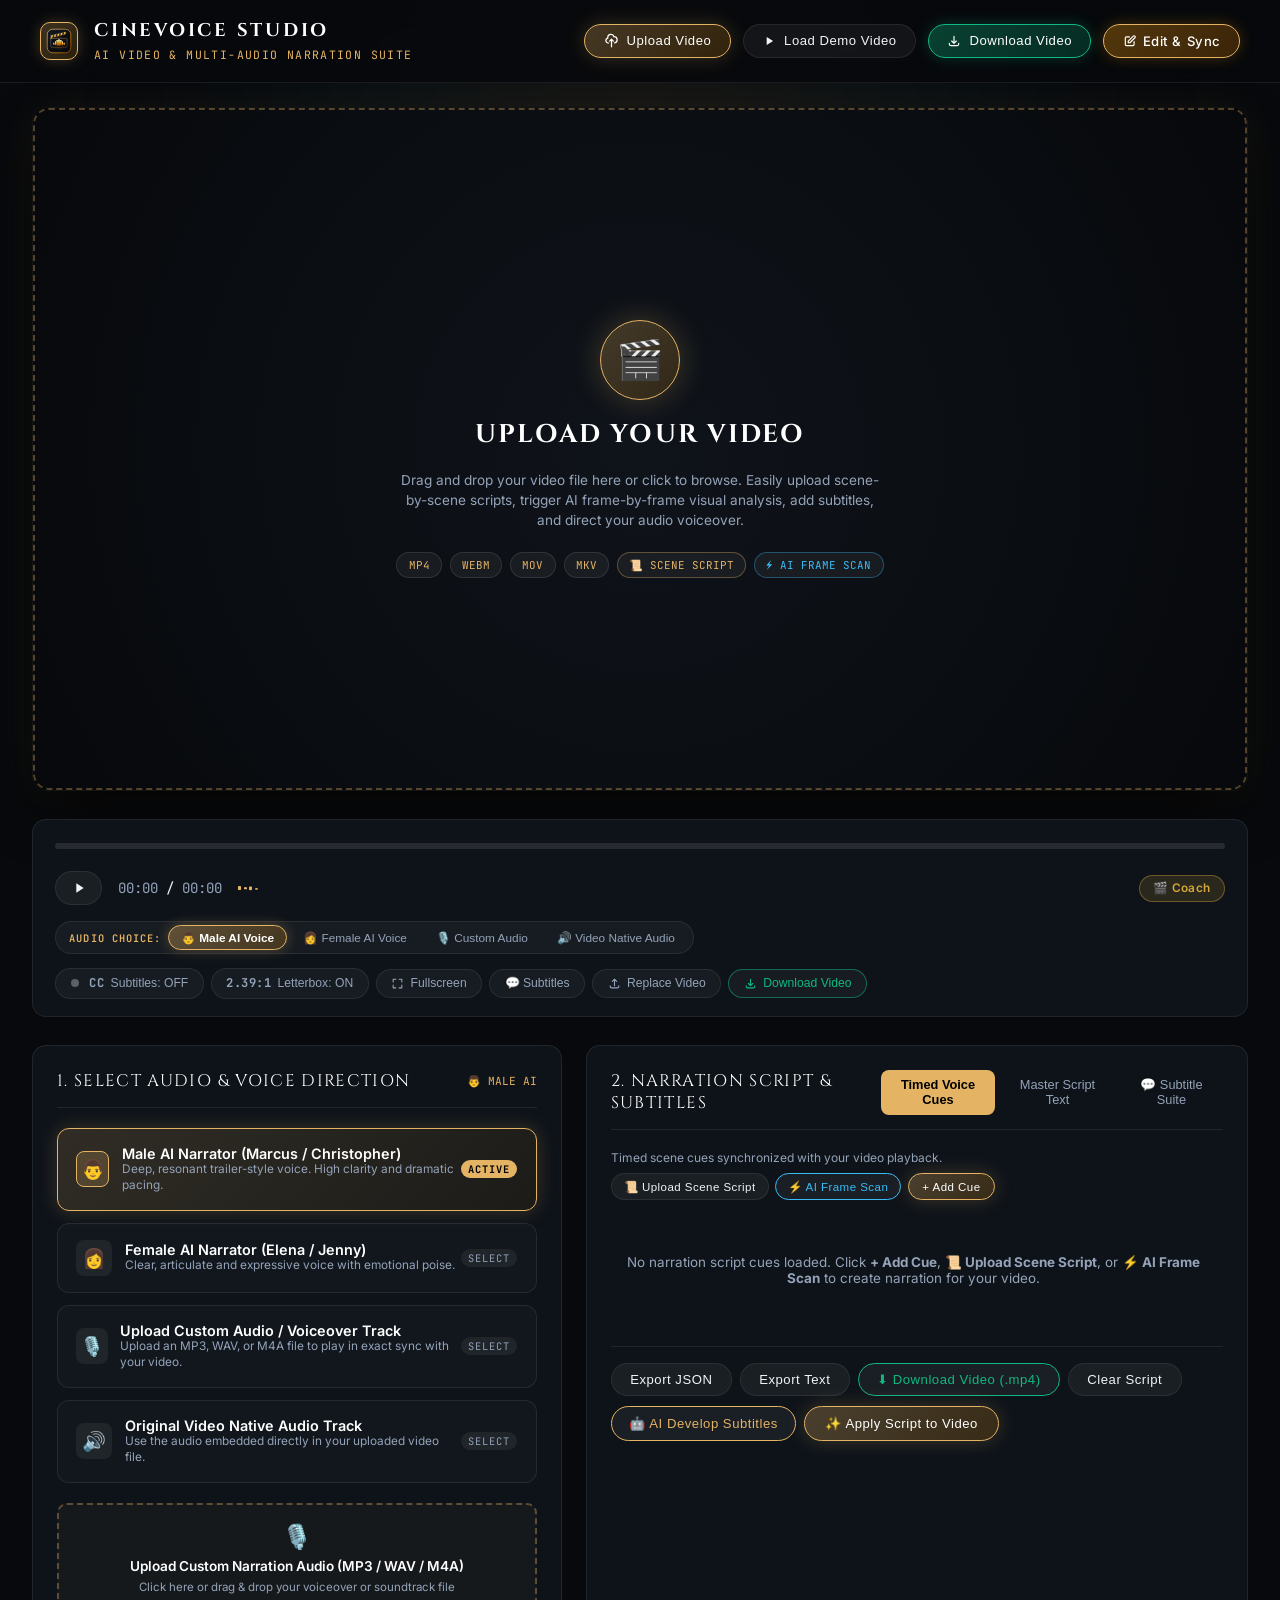
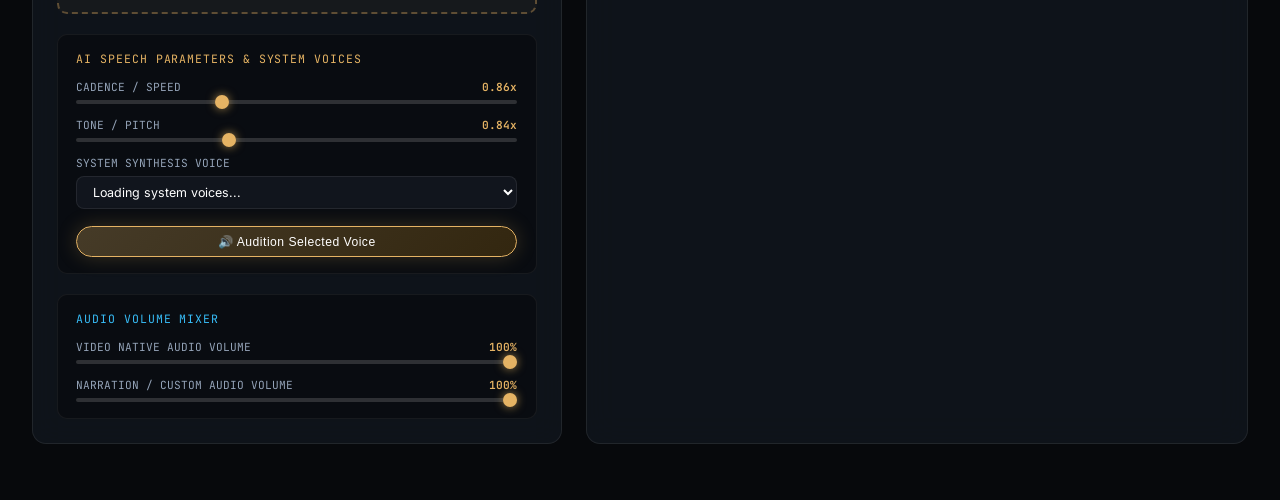
==== index.html @ 0788b9fd "fix: define standard appearance property and add mute toggle to editor" ====
<!DOCTYPE html>
<html lang="en">

<head>
  <meta charset="UTF-8">
  <meta name="viewport" content="width=device-width, initial-scale=1.0">
  <title>CINEVOICE STUDIO — AI Video &amp; Voiceover Studio</title>
  <meta name="description"
    content="CineVoice Studio is a browser-based AI video and voiceover studio: script a film scene by scene, generate timed narration with system neural voices, auto-detect scene cuts from frames, and author, import and export SRT/VTT captions.">
  <link rel="canonical" href="https://cine-voice-puce.vercel.app/">

  <!-- Social / link preview -->
  <meta property="og:type" content="website">
  <meta property="og:site_name" content="CineVoice Studio">
  <meta property="og:title" content="CineVoice Studio — AI Video &amp; Voiceover Studio">
  <meta property="og:description"
    content="Script a film scene by scene, generate timed AI narration, auto-detect scene cuts, and author SRT/VTT captions — all in the browser.">
  <meta property="og:url" content="https://cine-voice-puce.vercel.app/">
  <meta property="og:image" content="https://cine-voice-puce.vercel.app/android-chrome-512x512.png">
  <meta property="og:image:alt" content="CineVoice Studio logo">
  <meta name="twitter:card" content="summary">
  <meta name="twitter:title" content="CineVoice Studio — AI Video &amp; Voiceover Studio">
  <meta name="twitter:description"
    content="Browser-based AI video and voiceover studio with scene scripting, timed narration and SRT/VTT caption tooling.">
  <meta name="twitter:image" content="https://cine-voice-puce.vercel.app/android-chrome-512x512.png">

  <script type="application/ld+json">
  {
    "@context": "https://schema.org",
    "@type": "WebApplication",
    "name": "CineVoice Studio",
    "url": "https://cine-voice-puce.vercel.app/",
    "description": "Browser-based AI video and voiceover studio with scene scripting, timed AI narration, frame-based scene detection and SRT/VTT caption tooling.",
    "applicationCategory": "MultimediaApplication",
    "operatingSystem": "Any",
    "browserRequirements": "Requires JavaScript and a browser with system text-to-speech voices for narration.",
    "offers": { "@type": "Offer", "price": "0", "priceCurrency": "USD" },
    "license": "https://opensource.org/licenses/MIT"
  }
  </script>

  <!-- Favicon & Mobile Web App Icons -->
  <link rel="icon" type="image/svg+xml" href="favicon.svg">
  <link rel="icon" type="image/png" sizes="32x32" href="favicon-32x32.png">
  <link rel="icon" type="image/png" sizes="16x16" href="favicon-16x16.png">
  <link rel="apple-touch-icon" sizes="180x180" href="apple-touch-icon.png">
  <link rel="shortcut icon" href="favicon.ico">
  <link rel="manifest" href="site.webmanifest">
  <meta name="theme-color" content="#07090c">
  <link rel="preconnect" href="https://fonts.googleapis.com">
  <link rel="preconnect" href="https://fonts.gstatic.com" crossorigin>
  <link
    href="https://fonts.googleapis.com/css2?family=Cinzel:wght@400;600;700;900&family=Inter:wght@300;400;500;600;700&family=JetBrains+Mono:wght@400;500&display=swap"
    rel="stylesheet">
  <style>
    :root {
      --bg-color: #07090c;
      --card-bg: rgba(18, 23, 31, 0.75);
      --card-border: rgba(255, 255, 255, 0.08);
      --accent-gold: #e5b364;
      --accent-amber: #f59e0b;
      --accent-cyan: #38bdf8;
      --accent-purple: #a855f7;
      --accent-red: #ef4444;
      --accent-emerald: #10b981;
      --text-main: #f1f5f9;
      --text-muted: #94a3b8;
      --font-serif: 'Cinzel', serif;
      --font-sans: 'Inter', sans-serif;
      --font-mono: 'JetBrains Mono', monospace;
    }

    * {
      box-sizing: border-box;
      margin: 0;
      padding: 0;
    }

    body {
      background-color: var(--bg-color);
      color: var(--text-main);
      font-family: var(--font-sans);
      overflow-x: hidden;
      min-height: 100vh;
      display: flex;
      flex-direction: column;
    }

    /* Text the user may reasonably want to copy (errors, tips, values, script). */
    .selectable,
    textarea,
    input[type="text"],
    .toast-message,
    .modal-tips,
    .cue-time-input,
    .sub-time-input,
    .cue-subtitle-input {
      user-select: text;
      -webkit-user-select: text;
    }

    /* Ambient glow background */
    .ambient-glow {
      position: fixed;
      top: -20vh;
      left: 50%;
      transform: translateX(-50%);
      width: 80vw;
      height: 60vh;
      background: radial-gradient(ellipse at center, rgba(229, 179, 100, 0.09) 0%, rgba(56, 189, 248, 0.04) 45%, transparent 70%);
      pointer-events: none;
      z-index: 0;
      filter: blur(80px);
    }

    header {
      position: relative;
      z-index: 10;
      display: flex;
      justify-content: space-between;
      align-items: center;
      padding: 1.15rem 2.5rem;
      border-bottom: 1px solid var(--card-border);
      backdrop-filter: blur(16px);
      background: rgba(7, 9, 12, 0.88);
    }

    .brand {
      display: flex;
      align-items: center;
      gap: 1rem;
    }

    .brand-icon {
      width: 38px;
      height: 38px;
      border-radius: 10px;
      background: linear-gradient(135deg, rgba(229, 179, 100, 0.25), rgba(245, 158, 11, 0.15));
      border: 1px solid var(--accent-gold);
      display: flex;
      align-items: center;
      justify-content: center;
      color: var(--accent-gold);
      font-size: 1.25rem;
      box-shadow: 0 0 15px rgba(229, 179, 100, 0.25);
    }

    .title-group h1 {
      font-family: var(--font-serif);
      font-size: 1.15rem;
      font-weight: 700;
      letter-spacing: 0.15em;
      color: #fff;
    }

    .title-group span {
      font-size: 0.72rem;
      letter-spacing: 0.12em;
      color: var(--accent-gold);
      text-transform: uppercase;
      font-family: var(--font-mono);
    }

    .header-actions {
      display: flex;
      gap: 0.75rem;
      align-items: center;
    }

    .btn {
      background: rgba(255, 255, 255, 0.05);
      border: 1px solid var(--card-border);
      color: var(--text-main);
      padding: 0.52rem 1.15rem;
      border-radius: 9999px;
      font-size: 0.82rem;
      font-weight: 500;
      letter-spacing: 0.04em;
      cursor: pointer;
      display: inline-flex;
      align-items: center;
      gap: 0.5rem;
      transition: all 0.25s cubic-bezier(0.16, 1, 0.3, 1);
    }

    .btn:hover {
      background: rgba(255, 255, 255, 0.12);
      border-color: rgba(255, 255, 255, 0.25);
      transform: translateY(-1px);
    }

    .btn-gold {
      background: linear-gradient(135deg, rgba(229, 179, 100, 0.28), rgba(245, 158, 11, 0.18));
      border: 1px solid var(--accent-gold);
      color: #fff;
      box-shadow: 0 0 20px rgba(229, 179, 100, 0.22);
    }

    .btn-gold:hover {
      background: linear-gradient(135deg, rgba(229, 179, 100, 0.45), rgba(245, 158, 11, 0.35));
      box-shadow: 0 0 30px rgba(229, 179, 100, 0.4);
    }

    /* Main Container */
    main {
      position: relative;
      z-index: 1;
      max-width: 1400px;
      margin: 0 auto;
      padding: 1.5rem 2rem 3.5rem;
      width: 100%;
      display: flex;
      flex-direction: column;
      gap: 1.75rem;
    }

    /* Cinema Viewport */
    .cinema-wrapper {
      position: relative;
      width: 100%;
      aspect-ratio: 16 / 9;
      background: #000;
      border-radius: 16px;
      overflow: hidden;
      box-shadow: 0 25px 60px -15px rgba(0, 0, 0, 0.95), 0 0 45px rgba(229, 179, 100, 0.08);
      border: 1px solid var(--card-border);
      display: flex;
      align-items: center;
      justify-content: center;
    }

    /* Letterbox Bars */
    .letterbox-top,
    .letterbox-bottom {
      position: absolute;
      left: 0;
      right: 0;
      height: 7%;
      background: #000;
      z-index: 8;
      pointer-events: none;
      transition: height 0.3s ease;
    }

    .letterbox-top {
      top: 0;
    }

    .letterbox-bottom {
      bottom: 0;
    }

    .letterbox-top.hidden,
    .letterbox-bottom.hidden {
      height: 0;
    }

    /* HTML5 Video Element */
    #mainVideoPlayer {
      width: 100%;
      height: 100%;
      object-fit: contain;
      background: #000;
      display: none;
    }

    #mainVideoPlayer.active {
      display: block;
    }

    /* Video Upload Dropzone (When no video is uploaded) */
    .video-dropzone {
      position: absolute;
      inset: 0;
      display: flex;
      flex-direction: column;
      align-items: center;
      justify-content: center;
      gap: 1.1rem;
      background: radial-gradient(circle at center, rgba(18, 23, 31, 0.85) 0%, rgba(7, 9, 12, 0.95) 100%);
      padding: 2.5rem;
      text-align: center;
      cursor: pointer;
      z-index: 9;
      transition: all 0.3s ease;
      border: 2px dashed rgba(229, 179, 100, 0.35);
      border-radius: 16px;
    }

    .video-dropzone:hover,
    .video-dropzone.dragover {
      border-color: var(--accent-gold);
      background: radial-gradient(circle at center, rgba(229, 179, 100, 0.08) 0%, rgba(7, 9, 12, 0.98) 100%);
      transform: scale(0.997);
    }

    .dropzone-pulse {
      width: 80px;
      height: 80px;
      border-radius: 50%;
      background: linear-gradient(135deg, rgba(229, 179, 100, 0.25), rgba(245, 158, 11, 0.15));
      border: 1px solid var(--accent-gold);
      display: flex;
      align-items: center;
      justify-content: center;
      font-size: 2.4rem;
      color: var(--accent-gold);
      box-shadow: 0 0 30px rgba(229, 179, 100, 0.25);
      transition: transform 0.3s ease;
    }

    .video-dropzone:hover .dropzone-pulse {
      transform: scale(1.1);
    }

    .dropzone-title {
      font-family: var(--font-serif);
      font-size: 1.6rem;
      font-weight: 700;
      letter-spacing: 0.08em;
      color: #fff;
    }

    .dropzone-sub {
      font-size: 0.85rem;
      color: var(--text-muted);
      max-width: 480px;
      line-height: 1.5;
    }

    .dropzone-tags {
      display: flex;
      gap: 0.5rem;
      margin-top: 0.25rem;
    }

    .dropzone-tag {
      font-family: var(--font-mono);
      font-size: 0.68rem;
      background: rgba(255, 255, 255, 0.05);
      border: 1px solid rgba(255, 255, 255, 0.1);
      padding: 0.3rem 0.7rem;
      border-radius: 9999px;
      color: var(--accent-gold);
    }

    /* Subtitles on Video */
    /* Sits above the paused centre scrim (z-index 11) on purpose: that scrim
       covers the whole player with a 30% black wash and a 4px backdrop blur,
       which made captions unreadable in the default paused state. This layer is
       pointer-events: none, so the play button underneath still receives clicks. */
    .video-subtitles-overlay {
      position: absolute;
      bottom: 9%;
      left: 5%;
      right: 5%;
      text-align: center;
      z-index: 12;
      pointer-events: none;
      transition: all 0.25s ease;
    }

    .video-subtitles-overlay.pos-bottom {
      bottom: 8%;
      top: auto;
    }

    .video-subtitles-overlay.pos-lower {
      bottom: 16%;
      top: auto;
    }

    .video-subtitles-overlay.pos-top {
      top: 12%;
      bottom: auto;
    }

    .video-subtitles-text {
      font-family: var(--font-serif);
      font-size: 1.65rem;
      font-weight: 600;
      letter-spacing: 0.05em;
      line-height: 1.4;
      color: #ffffff;
      text-shadow: 0 2px 14px rgba(0, 0, 0, 0.95), 0 0 30px rgba(0, 0, 0, 0.85);
      transition: opacity 0.2s ease, transform 0.2s ease;
      display: inline-block;
      max-width: 90%;
      word-wrap: break-word;
    }

    /* Subtitle Styling Variants */
    .video-subtitles-text.size-sm {
      font-size: 1.15rem;
    }

    .video-subtitles-text.size-md {
      font-size: 1.65rem;
    }

    .video-subtitles-text.size-lg {
      font-size: 2.15rem;
    }

    .video-subtitles-text.size-xl {
      font-size: 2.75rem;
    }

    .video-subtitles-text.color-white {
      color: #ffffff;
    }

    .video-subtitles-text.color-gold {
      color: #f5c067;
      text-shadow: 0 0 20px rgba(229, 179, 100, 0.65), 0 2px 14px rgba(0, 0, 0, 0.95);
    }

    .video-subtitles-text.color-yellow {
      color: #fde047;
      text-shadow: 0 0 20px rgba(253, 224, 71, 0.65), 0 2px 14px rgba(0, 0, 0, 0.95);
    }

    .video-subtitles-text.color-cyan {
      color: #38bdf8;
      text-shadow: 0 0 20px rgba(56, 189, 248, 0.65), 0 2px 14px rgba(0, 0, 0, 0.95);
    }

    .video-subtitles-text.style-none {
      background: transparent;
      padding: 0.2rem 0.6rem;
    }

    .video-subtitles-text.style-box {
      background: rgba(0, 0, 0, 0.82);
      border: 1px solid rgba(255, 255, 255, 0.12);
      padding: 0.4rem 1.15rem;
      border-radius: 8px;
      box-shadow: 0 6px 24px rgba(0, 0, 0, 0.75);
    }

    .video-subtitles-text.style-blur {
      background: rgba(15, 17, 26, 0.7);
      backdrop-filter: blur(12px);
      border: 1px solid rgba(229, 179, 100, 0.35);
      padding: 0.45rem 1.35rem;
      border-radius: 10px;
      box-shadow: 0 6px 28px rgba(0, 0, 0, 0.85);
    }

    /* Subtitles Prompt Banner on Video Upload */
    .video-sub-banner {
      position: absolute;
      bottom: 12%;
      left: 50%;
      transform: translateX(-50%);
      z-index: 25;
      background: linear-gradient(135deg, rgba(16, 20, 29, 0.96), rgba(24, 29, 43, 0.96));
      border: 1px solid rgba(229, 179, 100, 0.5);
      border-radius: 14px;
      padding: 1.1rem 1.5rem;
      box-shadow: 0 12px 45px rgba(0, 0, 0, 0.85), 0 0 35px rgba(229, 179, 100, 0.25);
      backdrop-filter: blur(20px);
      width: 92%;
      max-width: 720px;
      display: flex;
      flex-direction: column;
      gap: 0.8rem;
      animation: bannerSlideUp 0.35s cubic-bezier(0.16, 1, 0.3, 1) forwards;
    }

    @keyframes bannerSlideUp {
      from {
        opacity: 0;
        transform: translate(-50%, 20px) scale(0.97);
      }

      to {
        opacity: 1;
        transform: translate(-50%, 0) scale(1);
      }
    }

    .sub-banner-header {
      display: flex;
      justify-content: space-between;
      align-items: center;
      gap: 0.75rem;
    }

    .sub-banner-badge {
      font-family: var(--font-mono);
      font-size: 0.7rem;
      letter-spacing: 0.12em;
      color: var(--accent-gold);
      background: rgba(229, 179, 100, 0.16);
      border: 1px solid rgba(229, 179, 100, 0.35);
      padding: 0.25rem 0.7rem;
      border-radius: 9999px;
      display: inline-flex;
      align-items: center;
      gap: 0.4rem;
      font-weight: 600;
    }

    .sub-banner-close {
      background: rgba(255, 255, 255, 0.05);
      border: 1px solid rgba(255, 255, 255, 0.1);
      color: var(--text-muted);
      cursor: pointer;
      font-size: 1rem;
      line-height: 1;
      width: 26px;
      height: 26px;
      border-radius: 50%;
      display: flex;
      align-items: center;
      justify-content: center;
      transition: all 0.2s;
    }

    .sub-banner-close:hover {
      background: rgba(255, 255, 255, 0.15);
      color: #fff;
    }

    .sub-banner-body {
      display: flex;
      flex-direction: column;
      gap: 0.3rem;
    }

    .sub-banner-title {
      font-family: var(--font-serif);
      font-size: 1.1rem;
      color: #ffffff;
      letter-spacing: 0.03em;
    }

    .sub-banner-desc {
      font-size: 0.8rem;
      color: var(--text-muted);
      line-height: 1.45;
    }

    .sub-banner-actions {
      display: flex;
      flex-wrap: wrap;
      gap: 0.6rem;
      margin-top: 0.25rem;
    }

    .sub-action-btn {
      padding: 0.5rem 1rem;
      font-size: 0.78rem;
      display: inline-flex;
      align-items: center;
      gap: 0.45rem;
    }

    /* HUD Top Info Bar */
    .video-hud-top {
      position: absolute;
      top: 9%;
      left: 4%;
      right: 4%;
      z-index: 10;
      display: flex;
      justify-content: space-between;
      align-items: center;
      pointer-events: none;
    }

    .video-badge {
      font-family: var(--font-mono);
      font-size: 0.72rem;
      letter-spacing: 0.14em;
      background: rgba(0, 0, 0, 0.65);
      padding: 0.4rem 0.9rem;
      border-radius: 9999px;
      border: 1px solid rgba(255, 255, 255, 0.15);
      backdrop-filter: blur(10px);
      color: var(--text-muted);
      display: flex;
      align-items: center;
      gap: 0.5rem;
    }

    .video-badge span {
      color: var(--accent-gold);
      font-weight: 600;
    }

    .audio-mode-badge {
      font-family: var(--font-mono);
      font-size: 0.72rem;
      letter-spacing: 0.1em;
      background: rgba(0, 0, 0, 0.65);
      padding: 0.4rem 0.9rem;
      border-radius: 9999px;
      border: 1px solid rgba(229, 179, 100, 0.3);
      backdrop-filter: blur(10px);
      color: var(--accent-gold);
      font-weight: 600;
    }

    /* Big Center Play Button Overlay
       The full-bleed overlay sits above the HUD, so it must stay click-through:
       only the round button itself handles clicks, otherwise the HUD download /
       CC badges are unreachable while the video is paused. */
    .video-center-trigger {
      position: absolute;
      inset: 0;
      z-index: 11;
      background: rgba(0, 0, 0, 0.3);
      backdrop-filter: blur(4px);
      display: flex;
      align-items: center;
      justify-content: center;
      cursor: default;
      pointer-events: none;
      transition: opacity 0.3s ease;
    }

    .video-center-trigger .video-pulse-btn {
      pointer-events: auto;
      cursor: pointer;
    }

    .video-center-trigger.hidden {
      opacity: 0;
      pointer-events: none;
    }

    .video-pulse-btn {
      width: 84px;
      height: 84px;
      border-radius: 50%;
      border: none;
      background: linear-gradient(135deg, rgba(229, 179, 100, 0.92), rgba(245, 158, 11, 0.92));
      display: flex;
      align-items: center;
      justify-content: center;
      color: #000;
      box-shadow: 0 0 45px rgba(229, 179, 100, 0.6);
      transition: transform 0.3s cubic-bezier(0.175, 0.885, 0.32, 1.275);
      padding: 0;
    }

    .video-center-trigger:hover .video-pulse-btn {
      transform: scale(1.12);
    }

    .video-center-trigger .video-pulse-btn:focus-visible {
      outline: 2px solid #fff;
      outline-offset: 4px;
    }

    /* Player Controls Bar */
    .player-controls {
      background: var(--card-bg);
      border: 1px solid var(--card-border);
      border-radius: 14px;
      padding: 1.1rem 1.4rem;
      display: flex;
      flex-direction: column;
      gap: 1rem;
      backdrop-filter: blur(16px);
    }

    .timeline-container {
      position: relative;
      width: 100%;
      padding: 6px 0;
      cursor: pointer;
    }

    .timeline-bar-wrapper {
      width: 100%;
      height: 6px;
      background: rgba(255, 255, 255, 0.1);
      border-radius: 3px;
      overflow: hidden;
      position: relative;
      transition: height 0.15s ease;
    }

    .timeline-container:hover .timeline-bar-wrapper {
      height: 8px;
    }

    .timeline-progress {
      position: absolute;
      top: 0;
      left: 0;
      height: 100%;
      width: 0%;
      background: linear-gradient(90deg, var(--accent-gold), var(--accent-amber));
      box-shadow: 0 0 10px rgba(229, 179, 100, 0.7);
      transition: width 0.1s linear;
    }

    .control-row {
      display: flex;
      justify-content: space-between;
      align-items: center;
      flex-wrap: wrap;
      gap: 1rem;
    }

    .playback-tools {
      display: flex;
      align-items: center;
      gap: 1rem;
    }

    .time-readout {
      font-family: var(--font-mono);
      font-size: 0.88rem;
      color: var(--text-main);
    }

    .time-readout span {
      color: var(--text-muted);
    }

    /* Audio Select Toolbar */
    .audio-choice-toolbar {
      display: flex;
      align-items: center;
      gap: 0.85rem;
      flex-wrap: wrap;
    }

    .choice-group {
      display: inline-flex;
      align-items: center;
      background: rgba(255, 255, 255, 0.04);
      border: 1px solid var(--card-border);
      border-radius: 9999px;
      padding: 3px 5px;
      gap: 3px;
    }

    .choice-label {
      font-family: var(--font-mono);
      font-size: 0.65rem;
      letter-spacing: 0.1em;
      color: var(--accent-gold);
      padding: 0 4px 0 8px;
      font-weight: 600;
    }

    .choice-btn {
      background: transparent;
      border: 1px solid transparent;
      color: var(--text-muted);
      font-size: 0.74rem;
      font-weight: 500;
      padding: 0.28rem 0.75rem;
      border-radius: 9999px;
      cursor: pointer;
      transition: all 0.2s ease;
      display: inline-flex;
      align-items: center;
      gap: 4px;
    }

    .choice-btn:hover {
      color: #fff;
      background: rgba(255, 255, 255, 0.08);
    }

    .choice-btn.active {
      background: linear-gradient(135deg, rgba(229, 179, 100, 0.35), rgba(245, 158, 11, 0.2));
      border-color: var(--accent-gold);
      color: #fff;
      font-weight: 600;
      box-shadow: 0 0 14px rgba(229, 179, 100, 0.3);
    }

    .pill-btn {
      background: rgba(255, 255, 255, 0.04);
      border: 1px solid var(--card-border);
      border-radius: 9999px;
      padding: 0.4rem 0.9rem;
      font-size: 0.76rem;
      color: var(--text-muted);
      cursor: pointer;
      display: flex;
      align-items: center;
      gap: 0.4rem;
      transition: all 0.2s;
    }

    .pill-btn:hover {
      background: rgba(255, 255, 255, 0.09);
      color: #fff;
    }

    .pill-btn.active {
      background: rgba(229, 179, 100, 0.15);
      border-color: var(--accent-gold);
      color: #fff;
    }

    /* Sound Pulse Indicator */
    .sound-pulse {
      display: inline-flex;
      align-items: center;
      gap: 3px;
      height: 14px;
    }

    .sound-bar {
      width: 2.5px;
      height: 100%;
      background: var(--accent-gold);
      border-radius: 2px;
      animation: sound-bounce 0.8s ease-in-out infinite alternate;
    }

    .sound-bar:nth-child(2) {
      animation-delay: 0.2s;
      height: 60%;
    }

    .sound-bar:nth-child(3) {
      animation-delay: 0.4s;
      height: 90%;
    }

    .sound-bar:nth-child(4) {
      animation-delay: 0.1s;
      height: 40%;
    }

    @keyframes sound-bounce {
      0% {
        transform: scaleY(0.25);
      }

      100% {
        transform: scaleY(1);
      }
    }

    .paused .sound-bar {
      animation-play-state: paused;
      transform: scaleY(0.3);
    }

    /* Studio Deck Layout */
    .studio-deck {
      display: grid;
      grid-template-columns: 1fr 1.25fr;
      gap: 1.5rem;
    }

    @media (max-width: 1050px) {
      .studio-deck {
        grid-template-columns: 1fr;
      }
    }

    .deck-panel {
      background: var(--card-bg);
      border: 1px solid var(--card-border);
      border-radius: 14px;
      padding: 1.5rem;
      display: flex;
      flex-direction: column;
      gap: 1.25rem;
      backdrop-filter: blur(16px);
    }

    .panel-header {
      display: flex;
      justify-content: space-between;
      align-items: center;
      border-bottom: 1px solid var(--card-border);
      padding-bottom: 0.9rem;
    }

    .panel-title {
      font-family: var(--font-serif);
      font-size: 1.05rem;
      letter-spacing: 0.08em;
      color: #fff;
      display: flex;
      align-items: center;
      gap: 0.5rem;
    }

    /* Audio Cards List */
    .audio-cards-grid {
      display: flex;
      flex-direction: column;
      gap: 0.75rem;
    }

    .audio-card {
      background: rgba(255, 255, 255, 0.02);
      border: 1px solid rgba(255, 255, 255, 0.08);
      border-radius: 12px;
      padding: 1rem 1.15rem;
      cursor: pointer;
      transition: all 0.25s cubic-bezier(0.16, 1, 0.3, 1);
      display: flex;
      flex-direction: column;
      gap: 0.5rem;
    }

    .audio-card:hover {
      border-color: rgba(229, 179, 100, 0.45);
      background: rgba(255, 255, 255, 0.05);
      transform: translateY(-2px);
    }

    .audio-card.active {
      border-color: var(--accent-gold);
      background: linear-gradient(135deg, rgba(229, 179, 100, 0.16), rgba(245, 158, 11, 0.06));
      box-shadow: 0 0 20px rgba(229, 179, 100, 0.22);
    }

    .audio-card-head {
      display: flex;
      align-items: center;
      justify-content: space-between;
    }

    .audio-card-info {
      display: flex;
      align-items: center;
      gap: 0.8rem;
    }

    .audio-card-icon {
      width: 36px;
      height: 36px;
      border-radius: 8px;
      background: rgba(255, 255, 255, 0.06);
      display: flex;
      align-items: center;
      justify-content: center;
      font-size: 1.2rem;
    }

    .audio-card.active .audio-card-icon {
      background: rgba(229, 179, 100, 0.2);
      border: 1px solid var(--accent-gold);
    }

    .audio-card-name {
      font-size: 0.9rem;
      font-weight: 600;
      color: #fff;
    }

    .audio-card-desc {
      font-size: 0.74rem;
      color: var(--text-muted);
      line-height: 1.35;
    }

    .audio-card-status {
      font-family: var(--font-mono);
      font-size: 0.65rem;
      letter-spacing: 0.1em;
      background: rgba(255, 255, 255, 0.06);
      padding: 2px 7px;
      border-radius: 9999px;
      color: var(--text-muted);
    }

    .audio-card.active .audio-card-status {
      background: var(--accent-gold);
      color: #000;
      font-weight: 700;
    }

    /* Audio Uploader Box */
    .audio-upload-box {
      border: 2px dashed rgba(229, 179, 100, 0.35);
      background: rgba(229, 179, 100, 0.04);
      border-radius: 10px;
      padding: 1.1rem;
      text-align: center;
      cursor: pointer;
      display: flex;
      flex-direction: column;
      align-items: center;
      gap: 0.4rem;
      transition: all 0.2s;
    }

    .audio-upload-box:hover,
    .audio-upload-box.dragover {
      border-color: var(--accent-gold);
      background: rgba(229, 179, 100, 0.12);
    }

    /* Voice Tuning Controls */
    .tuning-box {
      background: rgba(0, 0, 0, 0.35);
      border: 1px solid rgba(255, 255, 255, 0.06);
      border-radius: 10px;
      padding: 1rem 1.15rem;
      display: flex;
      flex-direction: column;
      gap: 0.9rem;
    }

    .tuning-row {
      display: flex;
      flex-direction: column;
      gap: 0.35rem;
    }

    .tuning-labels {
      display: flex;
      justify-content: space-between;
      font-size: 0.7rem;
      font-family: var(--font-mono);
      color: var(--text-muted);
    }

    .tuning-labels span.val {
      color: var(--accent-gold);
      font-weight: 600;
    }

    .slider {
      -webkit-appearance: none;
      appearance: none;
      width: 100%;
      height: 4px;
      border-radius: 2px;
      background: rgba(255, 255, 255, 0.15);
      outline: none;
    }

    .slider::-webkit-slider-thumb {
      -webkit-appearance: none;
      appearance: none;
      width: 14px;
      height: 14px;
      border-radius: 50%;
      background: var(--accent-gold);
      cursor: pointer;
      box-shadow: 0 0 10px rgba(229, 179, 100, 0.7);
    }

    /* Keyboard focus must stay visible: these controls had `outline: none`
       with no replacement, so they were invisible to keyboard users (WCAG 2.4.7). */
    .slider:focus-visible {
      outline: 2px solid var(--accent-gold);
      outline-offset: 6px;
    }

    .slider::-moz-range-thumb {
      width: 14px;
      height: 14px;
      border: none;
      border-radius: 50%;
      background: var(--accent-gold);
      cursor: pointer;
      box-shadow: 0 0 10px rgba(229, 179, 100, 0.7);
    }

    .slider:focus-visible::-moz-range-thumb {
      box-shadow: 0 0 0 3px var(--accent-gold), 0 0 10px rgba(229, 179, 100, 0.7);
    }

    .select-dropdown {
      background: rgba(18, 23, 31, 0.95);
      border: 1px solid var(--card-border);
      color: #fff;
      padding: 0.45rem 0.75rem;
      border-radius: 8px;
      font-size: 0.78rem;
      outline: none;
      font-family: var(--font-sans);
      width: 100%;
    }

    .select-dropdown:focus-visible {
      border-color: var(--accent-gold);
      box-shadow: 0 0 0 2px rgba(229, 179, 100, 0.35);
    }

    /* Screen-reader-only text (labels, descriptions) */
    .sr-only {
      position: absolute;
      width: 1px;
      height: 1px;
      padding: 0;
      margin: -1px;
      overflow: hidden;
      clip: rect(0, 0, 0, 0);
      white-space: nowrap;
      border: 0;
    }

    /* Keyboard focus ring for anything that suppresses the UA outline */
    .btn:focus-visible,
    .pill-btn:focus-visible,
    .cue-btn:focus-visible,
    .tab-btn:focus-visible,
    .choice-btn:focus-visible,
    .audio-card:focus-visible,
    .scene-preview-card:focus-visible,
    .timeline-container:focus-visible,
    .video-center-trigger:focus-visible,
    .video-hud-badge:focus-visible,
    .dropzone:focus-visible,
    .audio-upload-box:focus-visible {
      outline: 2px solid var(--accent-gold);
      outline-offset: 2px;
    }

    .btn:disabled,
    .pill-btn:disabled,
    .cue-btn:disabled,
    .tab-btn:disabled {
      opacity: 0.45;
      cursor: not-allowed;
    }

    /* Script Editor Deck */
    .script-mode-tabs {
      display: flex;
      gap: 0.5rem;
      border-bottom: 1px solid var(--card-border);
      padding-bottom: 0.75rem;
    }

    .tab-btn {
      background: transparent;
      border: none;
      color: var(--text-muted);
      font-size: 0.8rem;
      font-weight: 500;
      padding: 0.45rem 0.9rem;
      border-radius: 8px;
      cursor: pointer;
      transition: all 0.2s;
    }

    .tab-btn:hover {
      color: #fff;
      background: rgba(255, 255, 255, 0.06);
    }

    .tab-btn.active {
      background: var(--accent-gold);
      color: #000;
      font-weight: 600;
    }

    /* Script Cues List */
    .cues-list {
      display: flex;
      flex-direction: column;
      gap: 0.85rem;
      max-height: 480px;
      overflow-y: auto;
      padding-right: 0.4rem;
    }

    .cue-card {
      background: rgba(0, 0, 0, 0.4);
      border: 1px solid rgba(255, 255, 255, 0.08);
      border-radius: 10px;
      padding: 1rem;
      display: flex;
      flex-direction: column;
      gap: 0.6rem;
      transition: border-color 0.2s;
    }

    .cue-card:focus-within {
      border-color: rgba(229, 179, 100, 0.5);
    }

    .cue-card-header {
      display: flex;
      justify-content: space-between;
      align-items: center;
    }

    .cue-time-input {
      background: rgba(14, 18, 25, 0.85);
      border: 1px solid var(--card-border);
      color: var(--accent-gold);
      font-family: var(--font-mono);
      font-size: 0.75rem;
      padding: 0.25rem 0.5rem;
      border-radius: 6px;
      width: 75px;
      text-align: center;
    }

    .cue-textarea {
      background: rgba(14, 18, 25, 0.85);
      border: 1px solid var(--card-border);
      border-radius: 8px;
      padding: 0.6rem 0.8rem;
      color: #fff;
      font-family: var(--font-sans);
      font-size: 0.84rem;
      line-height: 1.45;
      resize: vertical;
      min-height: 52px;
      outline: none;
    }

    .cue-textarea:focus {
      border-color: var(--accent-gold);
    }

    .cue-subtitle-input {
      background: rgba(14, 18, 25, 0.85);
      border: 1px solid var(--card-border);
      border-radius: 6px;
      padding: 0.4rem 0.75rem;
      color: #cbd5e1;
      font-family: var(--font-sans);
      font-size: 0.78rem;
      outline: none;
    }

    .cue-actions {
      display: flex;
      justify-content: space-between;
      align-items: center;
    }

    .cue-btn {
      background: rgba(255, 255, 255, 0.05);
      border: 1px solid var(--card-border);
      color: #cbd5e1;
      font-size: 0.7rem;
      padding: 0.25rem 0.65rem;
      border-radius: 6px;
      cursor: pointer;
      display: inline-flex;
      align-items: center;
      gap: 0.3rem;
      transition: all 0.2s;
    }

    .cue-btn:hover {
      background: rgba(229, 179, 100, 0.2);
      border-color: var(--accent-gold);
      color: #fff;
    }

    /* Master text area */
    .master-script-text {
      width: 100%;
      height: 380px;
      background: rgba(10, 13, 18, 0.85);
      border: 1px solid var(--card-border);
      border-radius: 10px;
      padding: 1rem 1.25rem;
      color: #e2e8f0;
      font-family: var(--font-mono);
      font-size: 0.82rem;
      line-height: 1.6;
      resize: vertical;
      outline: none;
    }

    .master-script-text:focus {
      border-color: var(--accent-gold);
    }

    /* Subtitle Suite Styling */
    .sub-config-box {
      background: rgba(0, 0, 0, 0.45);
      border: 1px solid rgba(229, 179, 100, 0.25);
      border-radius: 10px;
      padding: 0.9rem 1.1rem;
      display: flex;
      flex-direction: column;
      gap: 0.75rem;
    }

    .sub-config-grid {
      display: grid;
      grid-template-columns: repeat(4, 1fr);
      gap: 0.75rem;
    }

    @media (max-width: 800px) {
      .sub-config-grid {
        grid-template-columns: repeat(2, 1fr);
      }
    }

    .sub-config-item {
      display: flex;
      flex-direction: column;
      gap: 0.35rem;
    }

    .sub-config-label {
      font-family: var(--font-mono);
      font-size: 0.68rem;
      letter-spacing: 0.08em;
      color: var(--text-muted);
      text-transform: uppercase;
    }

    .sub-tools-row {
      display: flex;
      flex-wrap: wrap;
      justify-content: space-between;
      align-items: center;
      gap: 0.5rem;
      border-top: 1px solid var(--card-border);
      padding-top: 0.75rem;
    }

    .sub-tools-group {
      display: flex;
      flex-wrap: wrap;
      gap: 0.45rem;
      align-items: center;
    }

    .subtitles-list {
      display: flex;
      flex-direction: column;
      gap: 0.75rem;
      max-height: 480px;
      overflow-y: auto;
      padding-right: 0.4rem;
    }

    .sub-item-card {
      background: rgba(14, 18, 25, 0.85);
      border: 1px solid rgba(255, 255, 255, 0.08);
      border-radius: 10px;
      padding: 0.85rem 1rem;
      display: flex;
      flex-direction: column;
      gap: 0.6rem;
      transition: all 0.2s ease;
    }

    .sub-item-card:hover {
      border-color: rgba(229, 179, 100, 0.4);
      background: rgba(18, 23, 33, 0.95);
    }

    .sub-item-card.active-playing {
      border-color: var(--accent-gold);
      box-shadow: 0 0 16px rgba(229, 179, 100, 0.25);
      background: rgba(26, 29, 41, 0.95);
    }

    .sub-item-header {
      display: flex;
      justify-content: space-between;
      align-items: center;
      flex-wrap: wrap;
      gap: 0.5rem;
    }

    .sub-time-group {
      display: flex;
      align-items: center;
      gap: 0.4rem;
      font-size: 0.75rem;
      color: var(--text-muted);
    }

    .sub-time-input {
      background: rgba(8, 10, 15, 0.9);
      border: 1px solid var(--card-border);
      color: var(--accent-gold);
      font-family: var(--font-mono);
      font-size: 0.75rem;
      padding: 0.2rem 0.45rem;
      border-radius: 5px;
      width: 76px;
      text-align: center;
    }

    .sub-time-input:focus {
      border-color: var(--accent-gold);
      outline: none;
    }

    .sub-dur-badge {
      font-family: var(--font-mono);
      font-size: 0.68rem;
      color: var(--accent-cyan);
      background: rgba(56, 189, 248, 0.1);
      padding: 0.15rem 0.45rem;
      border-radius: 4px;
    }

    .sub-text-input {
      background: rgba(8, 10, 15, 0.9);
      border: 1px solid var(--card-border);
      border-radius: 6px;
      padding: 0.55rem 0.8rem;
      color: #fff;
      font-family: var(--font-sans);
      font-size: 0.84rem;
      line-height: 1.4;
      resize: vertical;
      min-height: 48px;
      outline: none;
      width: 100%;
    }

    .sub-text-input:focus {
      border-color: var(--accent-gold);
    }

    .sub-item-actions {
      display: flex;
      justify-content: space-between;
      align-items: center;
      gap: 0.5rem;
    }

    .cc-badge-active {
      display: inline-block;
      width: 8px;
      height: 8px;
      border-radius: 50%;
      background: var(--accent-gold);
      box-shadow: 0 0 8px var(--accent-gold);
      margin-right: 4px;
    }

    .cc-badge-inactive {
      display: inline-block;
      width: 8px;
      height: 8px;
      border-radius: 50%;
      background: rgba(255, 255, 255, 0.3);
      margin-right: 4px;
    }

    /* Toast Notification */
    #studioToast {
      position: fixed;
      top: 1.5rem;
      right: 1.5rem;
      z-index: 99999;
      background: rgba(18, 23, 31, 0.96);
      border: 1px solid var(--accent-gold);
      border-radius: 12px;
      padding: 0.85rem 1.35rem;
      color: #fff;
      box-shadow: 0 15px 40px rgba(0, 0, 0, 0.85), 0 0 25px rgba(229, 179, 100, 0.25);
      backdrop-filter: blur(16px);
      max-width: 440px;
      transition: all 0.35s cubic-bezier(0.16, 1, 0.3, 1);
      display: flex;
      align-items: center;
      gap: 0.75rem;
      opacity: 0;
      /* Hidden state must leave the accessibility tree, otherwise screen readers
         always announce the stale text. */
      visibility: hidden;
      transform: translateY(-10px);
      pointer-events: none;
    }

    #studioToast.show {
      visibility: visible;
    }

    /* Video Workflow Banner (Dual Option: Scene-by-Scene Upload & AI Frame Analysis) */
    .video-workflow-banner {
      position: absolute;
      bottom: 8%;
      left: 50%;
      transform: translateX(-50%);
      z-index: 25;
      background: linear-gradient(135deg, rgba(12, 16, 25, 0.98), rgba(20, 26, 39, 0.98));
      border: 1px solid rgba(229, 179, 100, 0.45);
      border-radius: 16px;
      padding: 1.25rem 1.6rem;
      box-shadow: 0 16px 50px rgba(0, 0, 0, 0.92), 0 0 40px rgba(229, 179, 100, 0.2);
      backdrop-filter: blur(24px);
      width: 94%;
      max-width: 860px;
      display: flex;
      flex-direction: column;
      gap: 1rem;
      animation: bannerSlideUp 0.35s cubic-bezier(0.16, 1, 0.3, 1) forwards;
    }

    .workflow-banner-header {
      display: flex;
      justify-content: space-between;
      align-items: center;
      gap: 0.75rem;
    }

    .workflow-banner-badge {
      font-family: var(--font-mono);
      font-size: 0.72rem;
      letter-spacing: 0.12em;
      color: var(--accent-gold);
      background: rgba(229, 179, 100, 0.15);
      border: 1px solid rgba(229, 179, 100, 0.35);
      padding: 0.25rem 0.75rem;
      border-radius: 9999px;
      display: inline-flex;
      align-items: center;
      gap: 0.45rem;
      font-weight: 600;
    }

    .workflow-banner-close {
      background: rgba(255, 255, 255, 0.05);
      border: 1px solid rgba(255, 255, 255, 0.1);
      color: var(--text-muted);
      cursor: pointer;
      font-size: 1rem;
      line-height: 1;
      width: 28px;
      height: 28px;
      border-radius: 50%;
      display: flex;
      align-items: center;
      justify-content: center;
      transition: all 0.2s;
    }

    .workflow-banner-close:hover {
      background: rgba(255, 255, 255, 0.15);
      color: #fff;
    }

    .workflow-banner-body {
      display: flex;
      flex-direction: column;
      gap: 0.25rem;
    }

    .workflow-banner-title {
      font-family: var(--font-serif);
      font-size: 1.15rem;
      color: #ffffff;
      letter-spacing: 0.03em;
    }

    .workflow-banner-desc {
      font-size: 0.82rem;
      color: var(--text-muted);
      line-height: 1.45;
    }

    .workflow-cards-grid {
      display: grid;
      grid-template-columns: 1fr 1fr;
      gap: 1rem;
    }

    @media (max-width: 760px) {
      .workflow-cards-grid {
        grid-template-columns: 1fr;
      }
    }

    .workflow-card {
      background: rgba(10, 14, 22, 0.85);
      border: 1px solid rgba(255, 255, 255, 0.1);
      border-radius: 12px;
      padding: 1.15rem;
      display: flex;
      gap: 0.95rem;
      transition: all 0.25s ease;
      position: relative;
      overflow: hidden;
    }

    .workflow-card:hover {
      border-color: rgba(229, 179, 100, 0.5);
      background: rgba(15, 20, 31, 0.95);
      box-shadow: 0 8px 30px rgba(0, 0, 0, 0.6);
      transform: translateY(-2px);
    }

    .workflow-card.highlight {
      border-color: rgba(56, 189, 248, 0.4);
      background: linear-gradient(145deg, rgba(11, 18, 30, 0.95), rgba(18, 25, 42, 0.95));
    }

    .workflow-card.highlight:hover {
      border-color: var(--accent-cyan);
      box-shadow: 0 0 25px rgba(56, 189, 248, 0.22);
    }

    .workflow-card-icon {
      font-size: 1.6rem;
      flex-shrink: 0;
      margin-top: 0.15rem;
    }

    .workflow-card-content {
      display: flex;
      flex-direction: column;
      gap: 0.45rem;
      flex-grow: 1;
    }

    .workflow-card-head {
      display: flex;
      flex-direction: column;
      gap: 0.2rem;
    }

    .workflow-card-tag {
      font-family: var(--font-mono);
      font-size: 0.64rem;
      letter-spacing: 0.08em;
      color: var(--accent-gold);
      text-transform: uppercase;
      font-weight: 600;
    }

    .workflow-card-title {
      font-family: var(--font-serif);
      font-size: 0.98rem;
      color: #fff;
      font-weight: 700;
    }

    .workflow-card-desc {
      font-size: 0.78rem;
      color: var(--text-muted);
      line-height: 1.4;
    }

    .workflow-card-actions {
      display: flex;
      gap: 0.5rem;
      flex-wrap: wrap;
      margin-top: 0.35rem;
    }

    .workflow-banner-footer {
      display: flex;
      justify-content: space-between;
      align-items: center;
      flex-wrap: wrap;
      gap: 0.6rem;
      border-top: 1px solid rgba(255, 255, 255, 0.08);
      padding-top: 0.75rem;
    }

    /* AI Frame-by-Frame Scanner Overlay */
    .frame-scanner-overlay {
      position: absolute;
      inset: 0;
      z-index: 35;
      background: rgba(5, 8, 13, 0.88);
      backdrop-filter: blur(8px);
      display: flex;
      align-items: center;
      justify-content: center;
      pointer-events: auto;
      overflow: hidden;
      animation: fadeIn 0.25s ease;
    }

    @keyframes fadeIn {
      from { opacity: 0; }
      to { opacity: 1; }
    }

    .scan-laser-line {
      position: absolute;
      left: 0;
      right: 0;
      height: 3px;
      background: linear-gradient(90deg, transparent, #38bdf8 25%, #e5b364 50%, #38bdf8 75%, transparent);
      box-shadow: 0 0 16px #38bdf8, 0 0 32px #e5b364;
      pointer-events: none;
      animation: scanSweep 2.2s ease-in-out infinite alternate;
    }

    @keyframes scanSweep {
      0% { top: 4%; opacity: 0.9; }
      100% { top: 96%; opacity: 0.9; }
    }

    .scanner-hud-box {
      width: 90%;
      max-width: 680px;
      background: rgba(11, 15, 23, 0.96);
      border: 1px solid rgba(56, 189, 248, 0.45);
      border-radius: 14px;
      padding: 1.35rem 1.6rem;
      box-shadow: 0 20px 60px rgba(0, 0, 0, 0.95), 0 0 35px rgba(56, 189, 248, 0.25);
      display: flex;
      flex-direction: column;
      gap: 0.9rem;
      position: relative;
      z-index: 2;
    }

    .scanner-hud-header {
      display: flex;
      justify-content: space-between;
      align-items: center;
    }

    .scanner-hud-title {
      font-family: var(--font-serif);
      font-size: 0.98rem;
      font-weight: 700;
      letter-spacing: 0.08em;
      color: #fff;
    }

    .scanner-pulse-dot {
      display: inline-block;
      width: 10px;
      height: 10px;
      border-radius: 50%;
      background: var(--accent-cyan);
      box-shadow: 0 0 10px var(--accent-cyan);
      animation: pulseGlow 1s infinite alternate;
    }

    @keyframes pulseGlow {
      from { transform: scale(0.85); opacity: 0.7; }
      to { transform: scale(1.15); opacity: 1; }
    }

    .scanner-status-text {
      font-family: var(--font-mono);
      font-size: 0.8rem;
      color: var(--accent-cyan);
      letter-spacing: 0.03em;
    }

    .scanner-telemetry-grid {
      display: grid;
      grid-template-columns: repeat(4, 1fr);
      gap: 0.6rem;
    }

    @media (max-width: 640px) {
      .scanner-telemetry-grid {
        grid-template-columns: repeat(2, 1fr);
      }
    }

    .scanner-telemetry-cell {
      background: rgba(0, 0, 0, 0.55);
      border: 1px solid rgba(255, 255, 255, 0.08);
      border-radius: 8px;
      padding: 0.5rem 0.65rem;
      display: flex;
      flex-direction: column;
      gap: 0.2rem;
    }

    .telemetry-label {
      font-family: var(--font-mono);
      font-size: 0.62rem;
      color: var(--text-muted);
      letter-spacing: 0.08em;
      text-transform: uppercase;
    }

    .telemetry-val {
      font-family: var(--font-mono);
      font-size: 0.78rem;
      color: #fff;
      font-weight: 600;
      white-space: nowrap;
      overflow: hidden;
      text-overflow: ellipsis;
    }

    .scanner-progress-bar-wrap {
      width: 100%;
      height: 6px;
      background: rgba(255, 255, 255, 0.1);
      border-radius: 9999px;
      overflow: hidden;
    }

    .scanner-progress-bar {
      height: 100%;
      width: 0%;
      background: linear-gradient(90deg, var(--accent-cyan), var(--accent-gold));
      transition: width 0.15s ease;
      box-shadow: 0 0 12px var(--accent-cyan);
    }

    .scanner-filmstrip-header {
      display: flex;
      justify-content: space-between;
      align-items: center;
      font-size: 0.68rem;
      color: var(--text-muted);
      font-family: var(--font-mono);
      letter-spacing: 0.05em;
      margin-top: 0.2rem;
    }

    .scanner-filmstrip {
      display: flex;
      gap: 0.55rem;
      overflow-x: auto;
      padding: 0.4rem 0.2rem;
      min-height: 60px;
      scrollbar-width: thin;
    }

    .scanner-thumb-card {
      position: relative;
      border-radius: 6px;
      overflow: hidden;
      border: 1px solid rgba(255, 255, 255, 0.15);
      flex-shrink: 0;
      width: 80px;
      height: 45px;
      background: #000;
    }

    .scanner-thumb-card.is-cut {
      border-color: var(--accent-cyan);
      box-shadow: 0 0 10px rgba(56, 189, 248, 0.5);
    }

    .scanner-thumb-card img {
      width: 100%;
      height: 100%;
      object-fit: cover;
      display: block;
    }

    .scanner-thumb-badge {
      position: absolute;
      bottom: 2px;
      left: 2px;
      font-family: var(--font-mono);
      font-size: 0.58rem;
      background: rgba(0, 0, 0, 0.85);
      color: var(--accent-cyan);
      padding: 0.1rem 0.3rem;
      border-radius: 3px;
    }

    /* Modal Backdrop & Scene Modal */
    .modal-backdrop {
      position: fixed;
      inset: 0;
      z-index: 10000;
      background: rgba(4, 6, 10, 0.88);
      backdrop-filter: blur(14px);
      display: flex;
      align-items: center;
      justify-content: center;
      padding: 1.5rem;
      animation: fadeIn 0.2s ease;
    }

    .modal-card {
      background: linear-gradient(135deg, rgba(14, 18, 27, 0.98), rgba(20, 26, 38, 0.98));
      border: 1px solid rgba(229, 179, 100, 0.4);
      border-radius: 16px;
      box-shadow: 0 20px 60px rgba(0, 0, 0, 0.95), 0 0 40px rgba(229, 179, 100, 0.15);
      padding: 1.5rem 1.8rem;
      display: flex;
      flex-direction: column;
      gap: 1.1rem;
      max-height: 90vh;
      overflow-y: auto;
    }

    .modal-header {
      display: flex;
      justify-content: space-between;
      align-items: center;
      border-bottom: 1px solid var(--card-border);
      padding-bottom: 0.85rem;
    }

    .modal-close-btn {
      background: rgba(255, 255, 255, 0.05);
      border: 1px solid rgba(255, 255, 255, 0.1);
      color: var(--text-muted);
      cursor: pointer;
      font-size: 1.1rem;
      width: 32px;
      height: 32px;
      border-radius: 50%;
      display: flex;
      align-items: center;
      justify-content: center;
      transition: all 0.2s;
    }

    .modal-close-btn:hover {
      background: rgba(255, 255, 255, 0.15);
      color: #fff;
    }

    .scene-format-tips {
      background: rgba(0, 0, 0, 0.45);
      border: 1px solid rgba(255, 255, 255, 0.08);
      border-radius: 8px;
      padding: 0.75rem 0.95rem;
    }

    .scene-script-textarea {
      width: 100%;
      height: 220px;
      background: rgba(8, 11, 16, 0.95);
      border: 1px solid var(--card-border);
      border-radius: 10px;
      padding: 0.9rem 1.1rem;
      color: #f1f5f9;
      font-family: var(--font-mono);
      font-size: 0.82rem;
      line-height: 1.55;
      resize: vertical;
      outline: none;
    }

    .scene-script-textarea:focus {
      border-color: var(--accent-gold);
    }

    .scene-preview-card {
      background: rgba(0, 0, 0, 0.4);
      border: 1px solid rgba(255, 255, 255, 0.07);
      border-radius: 8px;
      padding: 0.6rem 0.85rem;
      display: flex;
      flex-direction: column;
      gap: 0.25rem;
      font-size: 0.78rem;
    }

    .scene-preview-header {
      display: flex;
      justify-content: space-between;
      color: var(--accent-gold);
      font-family: var(--font-mono);
      font-size: 0.74rem;
      font-weight: 600;
    }

    /* Respect the OS "reduce motion" setting: six looping/inf animations here
       (sound-bounce, bannerSlideUp, scanSweep, pulseGlow, fadeIn, dropzone-pulse). */
    @media (prefers-reduced-motion: reduce) {
      *,
      *::before,
      *::after {
        animation-duration: 0.001ms !important;
        animation-iteration-count: 1 !important;
        transition-duration: 0.001ms !important;
        scroll-behavior: auto !important;
      }
    }

    @media (prefers-contrast: more) {
      :root {
        --card-border: rgba(255, 255, 255, 0.45);
        --text-muted: #c3ccd8;
      }
    }
  </style>
</head>

<body>
  <div class="ambient-glow"></div>

  <!-- Header -->
  <header>
    <div class="brand">
      <div class="brand-icon">
        <img src="favicon.svg" alt="CineVoice Studio Logo" width="26" height="26" style="display: block; border-radius: 6px;">
      </div>
      <div class="title-group">
        <h1>CINEVOICE STUDIO</h1>
        <span>AI VIDEO &amp; MULTI-AUDIO NARRATION SUITE</span>
      </div>
    </div>
    <div class="header-actions">
      <button class="btn btn-gold" id="btnHeaderUploadVideo">
        <svg width="15" height="15" fill="none" stroke="currentColor" viewBox="0 0 24 24">
          <path stroke-linecap="round" stroke-linejoin="round" stroke-width="2"
            d="M7 16a4 4 0 01-.88-7.903A5 5 0 1115.9 6L16 6a5 5 0 011 9.9M15 13l-3-3m0 0l-3 3m3-3v12" />
        </svg>
        Upload Video
      </button>
      <button class="btn" id="btnLoadDemoVideo">
        <svg width="14" height="14" fill="currentColor" viewBox="0 0 24 24">
          <path d="M8 5v14l11-7z" />
        </svg>
        Load Demo Video
      </button>
      <button class="btn btn-gold" id="btnHeaderDownloadVideo" style="border-color:var(--accent-emerald); color:#fff; background:linear-gradient(135deg, rgba(16,185,129,0.32), rgba(5,150,105,0.25)); box-shadow:0 0 15px rgba(16,185,129,0.25);" title="Download the currently loaded or rendered video">
        <svg width="14" height="14" fill="none" stroke="currentColor" viewBox="0 0 24 24">
          <path stroke-linecap="round" stroke-linejoin="round" stroke-width="2" d="M4 16v1a3 3 0 003 3h10a3 3 0 003-3v-1m-4-4l-4 4m0 0l-4-4m4 4V4" />
        </svg>
        Download Video
      </button>
      <a class="btn btn-gold" href="editor.html" id="btnHeaderEditorLink" style="border-color:var(--accent-gold); color:#fff; background:linear-gradient(135deg, rgba(245,158,11,0.32), rgba(217,119,6,0.25)); box-shadow:0 0 15px rgba(245,158,11,0.25); text-decoration:none; display:inline-flex; align-items:center; gap:6px;" title="Open the narration-led video editor">
        <svg width="14" height="14" fill="none" stroke="currentColor" viewBox="0 0 24 24">
          <path stroke-linecap="round" stroke-linejoin="round" stroke-width="2" d="M11 5H6a2 2 0 00-2 2v11a2 2 0 002 2h11a2 2 0 002-2v-5m-1.414-9.414a2 2 0 112.828 2.828L11.828 15H9v-2.828l8.586-8.586z" />
        </svg>
        Edit &amp; Sync
      </a>
    </div>
  </header>

  <!-- Main View -->
  <main>
    <!-- Hidden File Inputs -->
    <input type="file" id="videoFileInput" accept="video/*,.mp4,.webm,.mov,.mkv" style="display:none;">
    <input type="file" id="customAudioFileInput" accept="audio/*,.mp3,.wav,.m4a,.aac,.ogg" style="display:none;">
    <input type="file" id="subtitleFileInput" accept=".srt,.vtt,.txt,.sub" style="display:none;">
    <input type="file" id="sceneScriptFileInput" accept=".json,.txt,.fountain,.csv,.srt" style="display:none;">

    <!-- Cinema Viewport -->
    <div class="cinema-wrapper" id="cinemaViewport" tabindex="-1">
      <div class="letterbox-top" id="boxTop"></div>
      <div class="letterbox-bottom" id="boxBottom"></div>

      <!-- Video Upload Dropzone (Shown when no video loaded) -->
      <div class="video-dropzone" id="videoDropzone" role="button" tabindex="0" aria-label="Upload your video file">
        <div class="dropzone-pulse" aria-hidden="true">🎬</div>
        <div class="dropzone-title">UPLOAD YOUR VIDEO</div>
        <div class="dropzone-sub selectable">Drag and drop your video file here or click to browse. Easily upload scene-by-scene scripts, trigger AI frame-by-frame visual analysis, add subtitles, and direct your audio voiceover.</div>
        <div class="dropzone-tags" aria-hidden="true">
          <span class="dropzone-tag">MP4</span>
          <span class="dropzone-tag">WEBM</span>
          <span class="dropzone-tag">MOV</span>
          <span class="dropzone-tag">MKV</span>
          <span class="dropzone-tag" style="color:var(--accent-gold); border-color:rgba(229,179,100,0.35);">📜 SCENE SCRIPT</span>
          <span class="dropzone-tag" style="color:var(--accent-cyan); border-color:rgba(56,189,248,0.35);">⚡ AI FRAME SCAN</span>
        </div>
      </div>

      <!-- HTML5 Video Player Element -->
      <video id="mainVideoPlayer" playsinline aria-label="Video preview"></video>

      <!-- HUD Top Info -->
      <div class="video-hud-top" id="videoHudTop" style="display:none;">
          <div class="video-badge" id="videoBadge">
            <span>VIDEO:</span> <strong id="videoFilenameLabel">custom_video.mp4</strong>
          </div>
        <div style="display:flex; gap:0.5rem; align-items:center;">
          <button class="video-badge" id="btnHudDownloadVideo" style="cursor:pointer; pointer-events:auto; color:var(--accent-emerald); border-color:rgba(16,185,129,0.4); background:rgba(16,185,129,0.15);" title="Download this video">
            <svg width="12" height="12" fill="none" stroke="currentColor" viewBox="0 0 24 24" style="margin-right:2px;" aria-hidden="true">
              <path stroke-linecap="round" stroke-linejoin="round" stroke-width="2" d="M4 16v1a3 3 0 003 3h10a3 3 0 003-3v-1m-4-4l-4 4m0 0l-4-4m4 4V4" />
            </svg>
            <span>DOWNLOAD</span>
          </button>
          <button class="video-badge" id="hudSubtitlesBadge" style="cursor:pointer; pointer-events:auto;"
            title="Click to configure subtitles" aria-pressed="false">
            <span>CC:</span> <strong id="hudSubtitlesStatus">OFF (0 CUES)</strong>
          </button>
          <div class="audio-mode-badge" id="hudAudioModeBadge">
            AUDIO: 👨 MALE AI VOICE
          </div>
        </div>
      </div>

      <!-- Center Play Trigger Overlay -->
      <div class="video-center-trigger hidden" id="videoCenterTrigger">
        <button class="video-pulse-btn" id="videoCenterPlayBtn" type="button" aria-label="Play video">
          <svg width="34" height="34" fill="currentColor" viewBox="0 0 24 24" style="margin-left:4px;" aria-hidden="true">
            <path d="M8 5v14l11-7z" />
          </svg>
        </button>
      </div>

      <!-- Subtitles Display -->
      <div class="video-subtitles-overlay pos-bottom" id="videoSubtitleOverlay">
        <div class="video-subtitles-text size-md color-white style-none" id="videoSubtitleText"></div>
      </div>

      <!-- AI Frame-by-Frame Scanner HUD Overlay -->
      <div class="frame-scanner-overlay" id="frameScannerOverlay" style="display:none;">
        <div class="scan-laser-line"></div>
        <div class="scanner-hud-box">
          <div class="scanner-hud-header">
            <div style="display:flex; align-items:center; gap:0.6rem;">
              <span class="scanner-pulse-dot"></span>
              <span class="scanner-hud-title">AI FRAME-BY-FRAME VISION SCANNER</span>
            </div>
            <button class="btn" id="btnCancelFrameScan" style="padding:0.25rem 0.65rem; font-size:0.7rem; color:var(--accent-red); border-color:rgba(239,68,68,0.3);">✕ Cancel</button>
          </div>

          <div class="scanner-status-text" id="scannerStatusText">
            Initializing frame-by-frame visual analysis...
          </div>

          <!-- Live Telemetry Grid -->
          <div class="scanner-telemetry-grid">
            <div class="scanner-telemetry-cell">
              <span class="telemetry-label">FRAME / TIME</span>
              <span class="telemetry-val" id="telemetryFrameTime">Frame 0 / 0 (00:00)</span>
            </div>
            <div class="scanner-telemetry-cell">
              <span class="telemetry-label">LUMINANCE &amp; MOOD</span>
              <span class="telemetry-val" id="telemetryMood">Sampling...</span>
            </div>
            <div class="scanner-telemetry-cell">
              <span class="telemetry-label">SCENE CUT TRANSITION</span>
              <span class="telemetry-val" id="telemetryCut">Scanning delta...</span>
            </div>
            <div class="scanner-telemetry-cell">
              <span class="telemetry-label">DETECTED SCENES</span>
              <span class="telemetry-val" id="telemetrySceneCount" style="color:var(--accent-gold);">0 Scenes</span>
            </div>
          </div>

          <!-- Progress Bar -->
          <div class="scanner-progress-bar-wrap">
            <div class="scanner-progress-bar" id="scannerProgressBar" style="width:0%;"></div>
          </div>

          <!-- Keyframe Thumbnail Filmstrip -->
          <div class="scanner-filmstrip-header">
            <span>SAMPLED KEYFRAMES &amp; DETECTED SCENES</span>
            <span id="filmstripCount" style="color:var(--accent-cyan); font-family:var(--font-mono);">0 keyframes</span>
          </div>
          <div class="scanner-filmstrip" id="scannerFilmstrip">
            <!-- Mini canvas keyframe thumbnails dynamically injected here -->
          </div>
        </div>
      </div>

      <!-- Smart Video Workflow Banner Upon Video Upload -->
      <div class="video-workflow-banner" id="videoWorkflowBanner" style="display:none;">
        <div class="workflow-banner-header">
          <div class="workflow-banner-badge">
            <span>🎬</span> VIDEO READY • SCRIPT &amp; DIRECTION
          </div>
          <button class="workflow-banner-close" id="btnWorkflowDismiss" title="Dismiss banner">✕</button>
        </div>

        <div class="workflow-banner-body">
          <div class="workflow-banner-title">
            Script Options for: <span id="bannerVideoFilename" style="color:var(--accent-gold);">Your Video</span>
          </div>
          <div class="workflow-banner-desc">
            How would you like to develop the screenplay and voiceover narration for your uploaded video?
          </div>
        </div>

        <!-- Dual Option Cards Grid -->
        <div class="workflow-cards-grid">
          <!-- Card 1: Upload Scene-by-Scene Script -->
          <div class="workflow-card" id="cardUploadSceneScript">
            <div class="workflow-card-icon">📜</div>
            <div class="workflow-card-content">
              <div class="workflow-card-head">
                <span class="workflow-card-tag">CUSTOM SCREENPLAY</span>
                <h3 class="workflow-card-title">Upload Scene-by-Scene Script</h3>
              </div>
              <p class="workflow-card-desc">
                Upload your scene screenplay (.txt, .json, .csv, .fountain) or enter custom scene timestamps and visual actions.
              </p>
              <div class="workflow-card-actions">
                <button class="btn btn-gold" id="btnWorkflowUploadScript">
                  📥 Upload Script File
                </button>
                <button class="btn" id="btnWorkflowOpenSceneEditor">
                  ✍️ Scene Importer
                </button>
              </div>
            </div>
          </div>

          <!-- Card 2: AI Frame-by-Frame Video Analysis -->
          <div class="workflow-card highlight" id="cardAiFrameAnalysis">
            <div class="workflow-card-icon" style="color:var(--accent-cyan);">👁️</div>
            <div class="workflow-card-content">
              <div class="workflow-card-head">
                <span class="workflow-card-tag" style="color:var(--accent-cyan); border-color:rgba(56,189,248,0.4); background:rgba(56,189,248,0.12);">VISION AI 2.0</span>
                <h3 class="workflow-card-title">AI Frame-by-Frame Video Analysis</h3>
              </div>
              <p class="workflow-card-desc">
                AI scans video frames across playback, detects scene cuts, motion dynamics, lighting moods, and auto-generates a synchronized scene script.
              </p>
              <div class="workflow-card-actions">
                <button class="btn" id="btnWorkflowStartFrameScan" style="background:linear-gradient(135deg, rgba(56,189,248,0.25), rgba(168,85,247,0.22)); border-color:var(--accent-cyan); color:#fff; box-shadow:0 0 15px rgba(56,189,248,0.25);">
                  ⚡ Analyze Frames &amp; Generate Script
                </button>
              </div>
            </div>
          </div>
        </div>

        <!-- Banner Footer Options -->
        <div class="workflow-banner-footer">
          <div style="display:flex; align-items:center; gap:0.5rem; flex-wrap:wrap;">
            <span style="font-size:0.75rem; color:var(--text-muted);">Subtitle options:</span>
            <button class="btn sub-action-btn" id="btnWorkflowSubtitlesSuite" style="font-size:0.73rem; padding:0.3rem 0.75rem;">
              💬 Subtitle Suite
            </button>
            <button class="btn sub-action-btn" id="btnWorkflowAutoSubs" style="font-size:0.73rem; padding:0.3rem 0.75rem;">
              🤖 AI Develop Subtitles
            </button>
          </div>
          <button class="btn sub-action-btn" id="btnWorkflowKeepCurrent" style="font-size:0.73rem; padding:0.3rem 0.75rem; color:var(--text-muted);">
            Keep Existing Screenplay ✕
          </button>
        </div>
      </div>
    </div>

    <!-- Timeline & Playback Bar -->
    <div class="player-controls">
      <div class="timeline-container" id="timelineContainer" role="slider" tabindex="0"
           aria-label="Playback position" aria-valuemin="0" aria-valuemax="100" aria-valuenow="0"
           aria-valuetext="0 seconds of 0 seconds">
        <div class="timeline-bar-wrapper">
          <div class="timeline-progress" id="timelineProgress"></div>
        </div>
      </div>

      <div class="control-row">
        <!-- Playback Tools -->
        <div class="playback-tools">
          <button class="btn" id="playPauseBtn" style="padding: 0.5rem 0.9rem;" aria-label="Play video" aria-pressed="false">
            <svg id="playIcon" width="16" height="16" fill="currentColor" viewBox="0 0 24 24" aria-hidden="true">
              <path d="M8 5v14l11-7z" />
            </svg>
            <svg id="pauseIcon" width="16" height="16" fill="currentColor" viewBox="0 0 24 24" style="display:none;" aria-hidden="true">
              <path d="M6 19h4V5H6v14zm8-14v14h4V5h-4z" />
            </svg>
          </button>
          <div class="time-readout">
            <span id="currentTimeDisplay">00:00</span> / <span id="totalTimeDisplay">00:00</span>
          </div>
          <div class="sound-pulse paused" id="soundWave">
            <div class="sound-bar"></div>
            <div class="sound-bar"></div>
            <div class="sound-bar"></div>
            <div class="sound-bar"></div>
          </div>
        </div>

        <!-- Audio of Choice Toolbar & Subtitles Controls -->
        <div class="audio-choice-toolbar">
          <div class="choice-group">
            <span class="choice-label">AUDIO CHOICE:</span>
            <button class="choice-btn active" id="btnAudioMale" data-mode="male">👨 Male AI Voice</button>
            <button class="choice-btn" id="btnAudioFemale" data-mode="female">👩 Female AI Voice</button>
            <button class="choice-btn" id="btnAudioCustom" data-mode="custom">🎙️ Custom Audio</button>
            <button class="choice-btn" id="btnAudioNative" data-mode="native">🔊 Video Native Audio</button>
          </div>

          <div style="display:flex; align-items:center; gap:0.45rem; flex-wrap:wrap;">
            <button class="pill-btn" id="btnToggleCC" title="Toggle Closed Captions On/Off" aria-pressed="false">
              <span class="cc-badge-inactive" id="ccBadgeDot"></span>
              <span style="font-weight:700; font-family:var(--font-mono); letter-spacing:0.04em;">CC</span>
              <span id="ccStatusText">Subtitles: OFF</span>
            </button>
            <button class="pill-btn" id="btnToggleLetterbox" title="Toggle 2.39:1 cinematic letterbox bars" aria-pressed="true">
              <span style="font-weight:700; font-family:var(--font-mono); letter-spacing:0.04em;">2.39:1</span>
              <span id="letterboxStatusText">Letterbox: ON</span>
            </button>
            <button class="pill-btn" id="btnToggleFullscreen" title="Toggle fullscreen (F)" aria-pressed="false">
              <svg width="13" height="13" fill="none" stroke="currentColor" viewBox="0 0 24 24" aria-hidden="true">
                <path stroke-linecap="round" stroke-linejoin="round" stroke-width="2" d="M4 9V4h5M20 9V4h-5M4 15v5h5m11-5v5h-5" />
              </svg>
              Fullscreen
            </button>
            <button class="pill-btn" id="btnOpenSubtitlesDeck" title="Open Subtitle Suite">
              💬 Subtitles
            </button>
            <button class="pill-btn" id="btnChangeVideo" title="Upload a different video">
              <svg width="13" height="13" fill="none" stroke="currentColor" viewBox="0 0 24 24">
                <path stroke-linecap="round" stroke-linejoin="round" stroke-width="2"
                  d="M4 16v1a3 3 0 003 3h10a3 3 0 003-3v-1m-4-8l-4-4m0 0L8 8m4-4v12" />
              </svg>
              Replace Video
            </button>
            <button class="pill-btn" id="btnDownloadCurrentVideo" style="border-color:rgba(16,185,129,0.5); color:var(--accent-emerald);" title="Download currently loaded or rendered video">
              <svg width="13" height="13" fill="none" stroke="currentColor" viewBox="0 0 24 24">
                <path stroke-linecap="round" stroke-linejoin="round" stroke-width="2" d="M4 16v1a3 3 0 003 3h10a3 3 0 003-3v-1m-4-4l-4 4m0 0l-4-4m4 4V4" />
              </svg>
              Download Video
            </button>
          </div>
        </div>
      </div>
    </div>

    <!-- Studio Deck: Audio Direction & Script Editor -->
    <div class="studio-deck">
      <!-- Left Panel: Audio Configuration of Choice -->
      <div class="deck-panel">
        <div class="panel-header">
          <div class="panel-title">
            <span>1. SELECT AUDIO &amp; VOICE DIRECTION</span>
          </div>
          <span style="font-family:var(--font-mono); font-size:0.7rem; color:var(--accent-gold);"
            id="deckActiveAudioLabel">👨 MALE AI</span>
        </div>

        <!-- 4 Audio Source Cards -->
        <div class="audio-cards-grid">
          <!-- Card 1: Male AI Voice -->
          <div class="audio-card active" id="cardMale" data-mode="male" role="button" tabindex="0" aria-pressed="true">
            <div class="audio-card-head">
              <div class="audio-card-info">
                <div class="audio-card-icon">👨</div>
                <div>
                  <div class="audio-card-name">Male AI Narrator (Marcus / Christopher)</div>
                  <div class="audio-card-desc">Deep, resonant trailer-style voice. High clarity and dramatic pacing.
                  </div>
                </div>
              </div>
              <span class="audio-card-status">ACTIVE</span>
            </div>
          </div>

          <!-- Card 2: Female AI Voice -->
          <div class="audio-card" id="cardFemale" data-mode="female" role="button" tabindex="0" aria-pressed="false">
            <div class="audio-card-head">
              <div class="audio-card-info">
                <div class="audio-card-icon">👩</div>
                <div>
                  <div class="audio-card-name">Female AI Narrator (Elena / Jenny)</div>
                  <div class="audio-card-desc">Clear, articulate and expressive voice with emotional poise.</div>
                </div>
              </div>
              <span class="audio-card-status">SELECT</span>
            </div>
          </div>

          <!-- Card 3: Custom Audio File Upload -->
          <div class="audio-card" id="cardCustom" data-mode="custom" role="button" tabindex="0" aria-pressed="false">
            <div class="audio-card-head">
              <div class="audio-card-info">
                <div class="audio-card-icon" style="color:var(--accent-cyan);">🎙️</div>
                <div>
                  <div class="audio-card-name">Upload Custom Audio / Voiceover Track</div>
                  <div class="audio-card-desc" id="customAudioDesc">Upload an MP3, WAV, or M4A file to play in exact
                    sync with your video.</div>
                </div>
              </div>
              <span class="audio-card-status">SELECT</span>
            </div>
          </div>

          <!-- Card 4: Video Original Audio -->
          <div class="audio-card" id="cardNative" data-mode="native" role="button" tabindex="0" aria-pressed="false">
            <div class="audio-card-head">
              <div class="audio-card-info">
                <div class="audio-card-icon" style="color:var(--accent-emerald);">🔊</div>
                <div>
                  <div class="audio-card-name">Original Video Native Audio Track</div>
                  <div class="audio-card-desc">Use the audio embedded directly in your uploaded video file.</div>
                </div>
              </div>
              <span class="audio-card-status">SELECT</span>
            </div>
          </div>
        </div>

        <!-- Custom Audio Upload Dropzone (click or drag & drop) -->
        <div class="audio-upload-box" id="audioUploadBox" role="button" tabindex="0"
             aria-label="Upload custom narration audio file (MP3, WAV or M4A)">
          <div style="font-size:1.5rem; color:var(--accent-gold);" aria-hidden="true">🎙️</div>
          <div style="font-weight:600; font-size:0.85rem; color:#fff;" id="audioUploadBoxTitle">Upload Custom Narration
            Audio (MP3 / WAV / M4A)</div>
          <div style="font-size:0.72rem; color:var(--text-muted);">Click here or drag &amp; drop your voiceover or
            soundtrack file</div>
        </div>

        <!-- Voice Cadence & Tuning Controls -->
        <div class="tuning-box" id="voiceTuningBox">
          <div
            style="font-size:0.72rem; font-family:var(--font-mono); color:var(--accent-gold); letter-spacing:0.08em; text-transform:uppercase;">
            AI Speech Parameters &amp; System Voices
          </div>

          <div class="tuning-row">
            <div class="tuning-labels">
              <span>CADENCE / SPEED</span>
              <span class="val" id="valRateText">0.86x</span>
            </div>
            <input type="range" class="slider" id="sliderRate" min="0.6" max="1.4" step="0.02" value="0.86">
          </div>

          <div class="tuning-row">
            <div class="tuning-labels">
              <span>TONE / PITCH</span>
              <span class="val" id="valPitchText">0.84x</span>
            </div>
            <input type="range" class="slider" id="sliderPitch" min="0.5" max="1.5" step="0.02" value="0.84">
          </div>

          <div class="tuning-row">
            <div class="tuning-labels">
              <label for="selectVoice">SYSTEM SYNTHESIS VOICE</label>
            </div>
            <select class="select-dropdown" id="selectVoice" aria-describedby="voiceSelectHint">
              <option value="">Loading system voices...</option>
            </select>
            <p id="voiceSelectHint" class="sr-only">Leave as auto-matched to use the best male or female system voice for the selected audio mode.</p>
          </div>

          <div style="display:flex; gap:0.5rem; margin-top:0.2rem;">
            <button class="btn btn-gold" id="btnAuditionVoice"
              style="flex:1; justify-content:center; padding:0.45rem 1rem; font-size:0.76rem;">
              🔊 Audition Selected Voice
            </button>
          </div>
        </div>

        <!-- Audio Volume Mixer -->
        <div class="tuning-box">
          <div
            style="font-size:0.72rem; font-family:var(--font-mono); color:var(--accent-cyan); letter-spacing:0.08em; text-transform:uppercase;">
            Audio Volume Mixer
          </div>

          <div class="tuning-row">
            <div class="tuning-labels">
              <span>VIDEO NATIVE AUDIO VOLUME</span>
              <span class="val" id="valVideoVolText">100%</span>
            </div>
            <input type="range" class="slider" id="sliderVideoVol" min="0" max="1" step="0.05" value="1">
          </div>

          <div class="tuning-row">
            <div class="tuning-labels">
              <span>NARRATION / CUSTOM AUDIO VOLUME</span>
              <span class="val" id="valNarrationVolText">100%</span>
            </div>
            <input type="range" class="slider" id="sliderNarrationVol" min="0" max="1" step="0.05" value="1">
          </div>
        </div>
      </div>

      <!-- Right Panel: Script Editor & Subtitle Suite -->
      <div class="deck-panel" id="deckRightPanel">
        <div class="panel-header">
          <div class="panel-title">
            <span id="rightPanelTitle">2. NARRATION SCRIPT &amp; SUBTITLES</span>
          </div>
          <div class="script-mode-tabs" style="border:none; padding:0;">
            <button class="tab-btn active" id="tabCues">Timed Voice Cues</button>
            <button class="tab-btn" id="tabFullText">Master Script Text</button>
            <button class="tab-btn" id="tabSubtitles">💬 Subtitle Suite</button>
          </div>
        </div>

        <!-- Timed Voice Cues View -->
        <div id="viewCues" style="display:flex; flex-direction:column; gap:0.85rem;">
          <div style="display:flex; justify-content:space-between; align-items:center; flex-wrap:wrap; gap:0.5rem;">
            <span style="font-size:0.75rem; color:var(--text-muted);">
              Timed scene cues synchronized with your video playback.
            </span>
            <div style="display:flex; gap:0.4rem; flex-wrap:wrap;">
              <button class="btn" id="btnDeckUploadSceneScript" style="padding:0.35rem 0.75rem; font-size:0.72rem;" title="Upload or import scene screenplay">
                📜 Upload Scene Script
              </button>
              <button class="btn" id="btnDeckStartFrameScan" style="padding:0.35rem 0.75rem; font-size:0.72rem; border-color:var(--accent-cyan); color:var(--accent-cyan);" title="AI analyzes video frame-by-frame">
                ⚡ AI Frame Scan
              </button>
              <button class="btn btn-gold" id="btnAddCue" style="padding:0.35rem 0.85rem; font-size:0.72rem;">
                + Add Cue
              </button>
            </div>
          </div>

          <div class="cues-list" id="cuesContainer">
            <!-- Dynamically populated cues -->
          </div>
        </div>

        <!-- Master Script View -->
        <div id="viewFullText" style="display:none; flex-direction:column; gap:0.85rem;">
          <p style="font-size:0.75rem; color:var(--text-muted); line-height:1.4;" class="selectable">
            Paste or write your full narrative script here. Format each section as <code>[SCENE 1: 00:05]</code> or click <strong>Distribute Across Video</strong>.
          </p>
          <label class="sr-only" for="masterScriptArea">Master narration script</label>
          <textarea class="master-script-text" id="masterScriptArea" spellcheck="false"
            placeholder="Write or paste your script here..."></textarea>
          <div style="display:flex; justify-content:flex-end; gap:0.55rem; flex-wrap:wrap;">
            <button class="btn" id="btnDeckFullTextUploadScene" style="font-size:0.75rem;">
              📜 Import Scene Script
            </button>
            <button class="btn" id="btnDeckFullTextFrameScan" style="font-size:0.75rem; border-color:var(--accent-cyan); color:var(--accent-cyan);">
              ⚡ AI Frame-by-Frame Scan
            </button>
            <button class="btn" id="btnDistributeMasterText" style="font-size:0.75rem;">
              ✨ Parse &amp; Distribute Cues
            </button>
          </div>
        </div>

        <!-- Subtitles & Closed Captions View -->
        <div id="viewSubtitles" style="display:none; flex-direction:column; gap:0.95rem;">
          <!-- Subtitle Visual Styling Box -->
          <div class="sub-config-box">
            <div style="display:flex; justify-content:space-between; align-items:center;">
              <span
                style="font-family:var(--font-mono); font-size:0.72rem; color:var(--accent-gold); letter-spacing:0.08em; text-transform:uppercase;">
                📺 Subtitle Display &amp; Visual Styling
              </span>
              <span style="font-family:var(--font-mono); font-size:0.7rem; color:var(--text-muted);"
                id="subCountReadout">
                0 cues loaded
              </span>
            </div>

            <div class="sub-config-grid">
              <div class="sub-config-item">
                <span class="sub-config-label">Text Size</span>
                <select class="select-dropdown" id="selectSubSize">
                  <option value="size-sm">Small (18px)</option>
                  <option value="size-md" selected>Medium (26px)</option>
                  <option value="size-lg">Large (34px)</option>
                  <option value="size-xl">Cinematic (44px)</option>
                </select>
              </div>

              <div class="sub-config-item">
                <span class="sub-config-label">Font Color</span>
                <select class="select-dropdown" id="selectSubColor">
                  <option value="color-white" selected>Clean White</option>
                  <option value="color-gold">Cinematic Gold</option>
                  <option value="color-yellow">Broadcast Yellow</option>
                  <option value="color-cyan">Neon Cyan</option>
                </select>
              </div>

              <div class="sub-config-item">
                <span class="sub-config-label">Box Background</span>
                <select class="select-dropdown" id="selectSubStyle">
                  <option value="style-none" selected>Transparent (Shadowed)</option>
                  <option value="style-box">Black Matte Box</option>
                  <option value="style-blur">Frosted Glass Box</option>
                </select>
              </div>

              <div class="sub-config-item">
                <span class="sub-config-label">Screen Position</span>
                <select class="select-dropdown" id="selectSubPos">
                  <option value="pos-bottom" selected>Bottom (Standard)</option>
                  <option value="pos-lower">Lower Third</option>
                  <option value="pos-top">Top Header</option>
                </select>
              </div>
            </div>
          </div>

          <!-- Subtitle Action Tools -->
          <div class="sub-tools-row">
            <div class="sub-tools-group">
              <button class="btn btn-gold" id="btnUploadSubFile" style="padding:0.35rem 0.85rem; font-size:0.74rem;">
                📥 Upload .SRT / .VTT
              </button>
              <button class="btn btn-gold" id="btnAutoSyncSubtitles"
                style="padding:0.35rem 0.85rem; font-size:0.74rem;">
                🤖 AI Develop Subtitles from Script
              </button>
              <button class="btn" id="btnAddSubLine" style="padding:0.35rem 0.85rem; font-size:0.74rem;">
                + Add Subtitle Line
              </button>
            </div>
            <div class="sub-tools-group">
              <button class="btn" id="btnExportSrt" title="Export as SubRip (.srt)">Export .SRT</button>
              <button class="btn" id="btnExportVtt" title="Export as WebVTT (.vtt)">Export .VTT</button>
              <button class="btn" id="btnClearSubs" title="Clear all subtitles"
                style="color:var(--accent-red);">Clear</button>
            </div>
          </div>

          <!-- Dynamic Subtitles List Container -->
          <div class="subtitles-list" id="subtitlesContainer">
            <!-- Dynamically populated subtitle cards -->
          </div>
        </div>

        <!-- Script Toolbar & Export -->
        <div
          style="display:flex; justify-content:space-between; align-items:center; border-top:1px solid var(--card-border); padding-top:1rem; flex-wrap:wrap; gap:0.6rem;">
          <div style="display:flex; gap:0.5rem; flex-wrap:wrap;">
            <button class="btn" id="btnExportScriptJson" title="Export script as JSON">Export JSON</button>
            <button class="btn" id="btnExportScriptTxt" title="Export script as text">Export Text</button>
            <button class="btn" id="btnDeckDownloadVideo" style="border-color:var(--accent-emerald); color:var(--accent-emerald);" title="Download master video file">⬇ Download Video (.mp4)</button>
            <button class="btn" id="btnResetScript">Clear Script</button>
          </div>
          <div style="display:flex; gap:0.5rem; flex-wrap:wrap;">
            <button class="btn" id="btnAiDevelopSubsBottom"
              style="padding:0.55rem 1.1rem; border-color:var(--accent-gold); color:var(--accent-gold);"
              title="AI generates subtitles from current audio script">
              🤖 AI Develop Subtitles
            </button>
            <button class="btn btn-gold" id="btnApplyScriptLive" style="padding:0.55rem 1.25rem;">
              ✨ Apply Script to Video
            </button>
          </div>
        </div>
      </div>
    </div>
  </main>

  <!-- Scene-by-Scene Script Importer Modal -->
  <div class="modal-backdrop" id="sceneScriptModal" style="display:none;" role="dialog" aria-modal="true" aria-labelledby="sceneModalTitle">
    <div class="modal-card" style="max-width:780px; width:94%;">
      <div class="modal-header">
        <div style="display:flex; align-items:center; gap:0.65rem;">
          <span style="font-size:1.4rem;" aria-hidden="true">📜</span>
          <div>
            <div id="sceneModalTitle" style="font-family:var(--font-serif); font-size:1.1rem; color:#fff; font-weight:700;">SCENE-BY-SCENE SCRIPT IMPORTER</div>
            <div style="font-size:0.75rem; color:var(--text-muted);">Import, format, or paste your screenplay scenes to sync with your video</div>
          </div>
        </div>
        <button class="modal-close-btn" id="btnCloseSceneModal" title="Close modal" aria-label="Close scene script importer">✕</button>
      </div>

      <div class="modal-body" style="display:flex; flex-direction:column; gap:0.95rem;">
        <div class="scene-format-tips selectable">
          <div style="font-family:var(--font-mono); font-size:0.72rem; color:var(--accent-gold); margin-bottom:0.25rem;">SUPPORTED SCENE FORMATS:</div>
          <div style="font-size:0.76rem; color:var(--text-muted); line-height:1.45;">
            Paste scene blocks with headers like <code>[SCENE 1: 00:00 - EXT. DAWN]</code>, <code>[00:15] Spoken text...</code>, or upload a <code>.txt</code>, <code>.json</code>, <code>.fountain</code>, <code>.csv</code> file.
          </div>
        </div>

        <div style="display:flex; gap:0.6rem; flex-wrap:wrap; align-items:center; justify-content:space-between;">
          <div style="display:flex; gap:0.5rem; flex-wrap:wrap;">
            <button class="btn btn-gold" id="btnModalUploadFile" style="padding:0.4rem 0.9rem; font-size:0.75rem;">
              📥 Upload Script File (.txt / .json / .csv)
            </button>
            <button class="btn" id="btnModalLoadTemplate" style="padding:0.4rem 0.9rem; font-size:0.75rem;">
              📋 Load Sample Scene Template
            </button>
          </div>
          <span id="sceneParsedCountBadge" style="font-family:var(--font-mono); font-size:0.74rem; color:var(--accent-cyan); font-weight:600;">
            Ready to parse
          </span>
        </div>

        <label class="sr-only" for="sceneScriptInputArea">Scene-by-scene script</label>
        <textarea class="scene-script-textarea" id="sceneScriptInputArea" spellcheck="false" placeholder="Paste your scene-by-scene script here... Format:

[SCENE 1: 00:00 - Scene Title]
VISUAL: Describe the visual action of this scene...
VOICE: Enter custom voiceover dialogue for this scene here.

[SCENE 2: 00:15 - Next Scene]
VISUAL: Describe the visual action of the next scene...
VOICE: Enter custom voiceover dialogue for this scene here."></textarea>

        <div style="font-family:var(--font-mono); font-size:0.7rem; color:var(--text-muted); text-transform:uppercase; letter-spacing:0.06em;">
          Live Scene Parse Preview:
        </div>
        <div id="sceneParsedPreviewContainer" style="display:flex; flex-direction:column; gap:0.45rem; max-height:160px; overflow-y:auto; padding-right:0.3rem;">
          <!-- Dynamically parsed scene cards -->
        </div>
      </div>

      <div class="modal-footer" style="display:flex; justify-content:space-between; align-items:center; border-top:1px solid var(--card-border); padding-top:0.85rem; margin-top:0.35rem;">
        <button class="btn" id="btnCancelSceneModal">Cancel</button>
        <button class="btn btn-gold" id="btnApplySceneScript" style="padding:0.55rem 1.3rem;">
          ✨ Apply Scene Script to Video
        </button>
      </div>
    </div>
  </div>


  <!-- Toast Notification (live region so screen readers announce status changes) -->
  <div id="studioToast" role="status" aria-live="polite" aria-atomic="true">
    <div style="font-size:1.2rem;" id="toastIcon" aria-hidden="true">🎙️</div>
    <div style="font-size:0.84rem; line-height:1.4;" id="toastMsg" class="toast-message selectable">Ready</div>
  </div>

  <script>
    // -------------------------------------------------------------
    // SCRIPT CUES + SUBTITLES (persisted per video in versioned localStorage)
    // -------------------------------------------------------------
    var SCRIPT_CUES = [];

    // No default subtitles at all: starts empty until AI develops or user uploads
    var SUBTITLES = [];
    var subtitlesEnabled = false;

    let subStyleConfig = {
      size: 'size-md',
      color: 'color-white',
      style: 'style-none',
      position: 'pos-bottom'
    };

    const PROJECT_STORAGE_VERSION = 1;
    const PROJECT_STORAGE_PREFIX = 'cinevoice_project_v1:';
    const LEGACY_STORAGE_KEYS = ['cinevoice_script_cues', 'cinevoice_subtitles', 'cinevoice_subtitles_enabled', 'cinevoice_sub_style'];
    let activeVideoIdentity = null;
    let legacyProject = null;

    function defaultSubStyle() {
      return { size: 'size-md', color: 'color-white', style: 'style-none', position: 'pos-bottom' };
    }

    function validCue(cue) {
      return cue && Number.isFinite(Number(cue.time)) && typeof cue.text === 'string';
    }

    function validSubtitle(cue) {
      return cue && Number.isFinite(Number(cue.start)) && Number.isFinite(Number(cue.end)) &&
        Number(cue.end) >= Number(cue.start) && typeof cue.text === 'string';
    }

    function validateProject(value) {
      if (!value || typeof value !== 'object') return null;
      const style = defaultSubStyle();
      const candidateStyle = value.subStyleConfig && typeof value.subStyleConfig === 'object' ? value.subStyleConfig : {};
      Object.keys(style).forEach(key => {
        if (typeof candidateStyle[key] === 'string') style[key] = candidateStyle[key];
      });
      const allowed = {
        size: ['size-sm', 'size-md', 'size-lg', 'size-xl'],
        color: ['color-white', 'color-gold', 'color-yellow', 'color-cyan'],
        style: ['style-none', 'style-box', 'style-blur'],
        position: ['pos-bottom', 'pos-lower', 'pos-top']
      };
      Object.keys(allowed).forEach(key => {
        if (!allowed[key].includes(style[key])) style[key] = defaultSubStyle()[key];
      });
      return {
        version: PROJECT_STORAGE_VERSION,
        scriptCues: Array.isArray(value.scriptCues) ? value.scriptCues.filter(validCue).map(c => ({ ...c, time: Number(c.time) })) : [],
        subtitles: Array.isArray(value.subtitles) ? value.subtitles.filter(validSubtitle).map(c => ({ ...c, start: Number(c.start), end: Number(c.end) })) : [],
        subtitlesEnabled: value.subtitlesEnabled === true,
        subStyleConfig: style
      };
    }

    function projectStorageKey(videoIdentity) {
      return PROJECT_STORAGE_PREFIX + encodeURIComponent(videoIdentity);
    }

    function readProject(videoIdentity) {
      try {
        const raw = localStorage.getItem(projectStorageKey(videoIdentity));
        return raw ? validateProject(JSON.parse(raw)) : null;
      } catch (e) {
        console.warn('Video project load failed:', e);
        return null;
      }
    }

    function readLegacyProject() {
      try {
        const readJson = key => {
          try { return JSON.parse(localStorage.getItem(key) || 'null'); } catch { return null; }
        };
        const cues = readJson('cinevoice_script_cues');
        const subtitles = readJson('cinevoice_subtitles');
        const style = readJson('cinevoice_sub_style');
        const enabled = localStorage.getItem('cinevoice_subtitles_enabled');
        if (!Array.isArray(cues) && !Array.isArray(subtitles) && !style && enabled === null) return null;
        return validateProject({ scriptCues: cues, subtitles, subStyleConfig: style, subtitlesEnabled: enabled === 'true' });
      } catch (e) {
        console.warn('Legacy localStorage migration read failed:', e);
        return null;
      }
    }

    function projectSnapshot() {
      return validateProject({ scriptCues: SCRIPT_CUES, subtitles: SUBTITLES, subtitlesEnabled, subStyleConfig: subStyleConfig });
    }

    function persistProject() {
      if (!activeVideoIdentity) return false;
      try {
        localStorage.setItem(projectStorageKey(activeVideoIdentity), JSON.stringify(projectSnapshot()));
        return true;
      } catch (e) {
        if (isStorageQuotaError(e)) showToast('Browser storage is full - export your subtitles to SRT to keep them.', true);
        else console.warn('Video project save failed:', e);
        return false;
      }
    }

    function removeLegacyStorage() {
      LEGACY_STORAGE_KEYS.forEach(key => localStorage.removeItem(key));
    }

    // Load the project for a video, never the project belonging to the prior video.
    // Legacy global keys are adopted once, on the first video opened, then removed.
    function activateVideoProject(videoIdentity) {
      if (activeVideoIdentity) persistProject();
      if (!legacyProject) legacyProject = readLegacyProject();
      activeVideoIdentity = videoIdentity;
      const stored = readProject(videoIdentity);
      const project = stored || legacyProject || validateProject({});
      const hadProject = Boolean(stored || legacyProject);
      SCRIPT_CUES = project.scriptCues;
      SUBTITLES = project.subtitles;
      subtitlesEnabled = project.subtitlesEnabled;
      subStyleConfig = project.subStyleConfig;
      if (!stored && legacyProject && persistProject()) {
        legacyProject = null;
        try { removeLegacyStorage(); } catch (e) { console.warn('Legacy localStorage cleanup failed:', e); }
      }
      resetSpokenCursor();
      if (typeof clearMasterScriptTextarea === 'function') clearMasterScriptTextarea();
      if (typeof renderCuesList === 'function') renderCuesList();
      if (typeof renderSubtitlesList === 'function') renderSubtitlesList();
      if (typeof applySubStyles === 'function') applySubStyles();
      if (typeof toggleSubtitles === 'function') toggleSubtitles(subtitlesEnabled, true);
      return hadProject;
    }

    function isStorageQuotaError(e) {
      return e && (e.name === 'QuotaExceededError' || e.name === 'NS_ERROR_DOM_QUOTA_REACHED' || e.code === 22 || e.code === 1014);
    }

    // Escape a string for safe interpolation into an innerHTML template.
    function esc(str) {
      return String(str == null ? '' : str).replace(/[&<>"']/g, c => ({
        '&': '&amp;', '<': '&lt;', '>': '&gt;', '"': '&quot;', "'": '&#39;'
      }[c]));
    }

    // Declared before saveSubtitles() so no call site can hit the temporal
    // dead zone if an early save ever runs before this line.
    let subtitleSaveTimer = null;

    function saveSubtitles() {
      // Cancel a queued debounced write so it cannot land after this
      // authoritative save and resurrect stale caption text.
      if (subtitleSaveTimer) { clearTimeout(subtitleSaveTimer); subtitleSaveTimer = null; }
      persistProject();
    }

    // Caption text fires on every keystroke. Writing the whole project to
    // localStorage that often is wasteful and can block typing, so commit on
    // a short idle window instead. Debounced, matching the cue-card fields.
    function scheduleSubtitleSave() {
      if (subtitleSaveTimer) clearTimeout(subtitleSaveTimer);
      subtitleSaveTimer = setTimeout(() => {
        subtitleSaveTimer = null;
        persistProject();
      }, 400);
    }

    function saveScriptCues() {
      persistProject();
    }

    // Cue-card fields are committed to SCRIPT_CUES by "Save & Apply", but a
    // reload before that used to throw the edits away. Persist them as the user
    // types (debounced) so in-progress edits are never lost.
    let cueSaveTimer = null;
    function scheduleCueSave() {
      if (cueSaveTimer) clearTimeout(cueSaveTimer);
      cueSaveTimer = setTimeout(() => {
        cueSaveTimer = null;
        saveScriptCues();
      }, 400);
    }

    function saveSubStyle() {
      persistProject();
    }

    // -------------------------------------------------------------
    // AI VOICE SYNTHESIS ENGINE
    // -------------------------------------------------------------
    class StudioVoiceEngine {
      constructor() {
        this.synth = window.speechSynthesis;
        this.allVoices = [];
        this.maleVoice = null;
        this.femaleVoice = null;
        this.manualVoice = null;

        this.rate = 0.86;
        this.pitch = 0.84;
        this.volume = 1.0;
        this.initVoices();
      }

      initVoices() {
        if (!this.synth) return;
        const load = () => {
          this.allVoices = this.synth.getVoices() || [];
          if (!this.allVoices.length) return false;

          const enVoices = this.allVoices.filter(v => v.lang.startsWith('en'));
          const pool = enVoices.length ? enVoices : this.allVoices;

          // Male matching
          const maleKw = ['david', 'christopher', 'guy', 'george', 'mark', 'daniel', 'male', 'natural'];
          let matchedM = null;
          for (const kw of maleKw) {
            matchedM = pool.find(v => v.name.toLowerCase().includes(kw));
            if (matchedM) break;
          }
          this.maleVoice = matchedM || pool[0];

          // Female matching
          const femaleKw = ['jenny', 'zira', 'aria', 'samantha', 'victoria', 'sonia', 'female', 'natural'];
          let matchedF = null;
          for (const kw of femaleKw) {
            matchedF = pool.find(v => v.name.toLowerCase().includes(kw));
            if (matchedF) break;
          }
          this.femaleVoice = (matchedF && matchedF !== this.maleVoice) ? matchedF : pool.find(v => v !== this.maleVoice) || pool[0];

          populateVoiceSelect();
          return true;
        };

        if (load()) return;
        if (this.synth.onvoiceschanged !== undefined) {
          this.synth.onvoiceschanged = load;
        }
        // Some browsers never fire voiceschanged; poll briefly, then tell the user.
        let attempts = 0;
        const poll = setInterval(() => {
          if (load() || ++attempts >= 12) {
            clearInterval(poll);
            if (!this.allVoices.length) {
              showToast('No system voices found. Voiceover needs at least one installed text-to-speech voice.', true);
            }
          }
        }, 250);
      }

      speak(text, mode = 'male') {
        if (!this.synth || !text) return;
        this.synth.cancel();
        // Chrome/Windows silently truncates utterances past ~250 chars, so speak
        // long lines as a queue of sentence-aligned chunks.
        const chunks = splitForSpeech(text);
        this._speakQueue = chunks.map(chunk => {
          const utterance = new SpeechSynthesisUtterance(chunk);

          if (this.manualVoice) {
            utterance.voice = this.manualVoice;
          } else if (mode === 'female' && this.femaleVoice) {
            utterance.voice = this.femaleVoice;
          } else if (this.maleVoice) {
            utterance.voice = this.maleVoice;
          }

          utterance.rate = this.rate;
          utterance.pitch = (mode === 'female') ? Math.max(1.02, this.pitch) : this.pitch;
          utterance.volume = this.volume;

          utterance.onerror = (ev) => {
            if (ev.error === 'canceled' || ev.error === 'interrupted') return;
            console.warn('Speech synthesis failed:', ev.error);
            // Re-arm the cue once so a transient failure is not silently swallowed.
            if (typeof onSpeakFailure === 'function') onSpeakFailure();
            showToast(`Voiceover failed: ${ev.error || 'speech engine error'}. Check that system voices are installed.`, true);
          };
          return utterance;
        });
        this._drainSpeechQueue();
      }

      _drainSpeechQueue() {
        const queue = this._speakQueue || [];
        if (!queue.length || !this.synth) { this._speakQueue = []; return; }
        const next = queue.shift();
        next.onend = () => this._drainSpeechQueue();
        this.synth.speak(next);
      }

      stop() {
        this._speakQueue = [];
        if (this.synth) this.synth.cancel();
      }
    }

    // Set by checkSpeechCues so a failed utterance can be retried once.
    let onSpeakFailure = null;

    // Split narration into <=180 char chunks on sentence/clause boundaries.
    function splitForSpeech(text) {
      const MAX = 180;
      const clean = String(text).replace(/\s+/g, ' ').trim();
      if (clean.length <= MAX) return clean ? [clean] : [];

      const pieces = clean.match(/[^.!?]+[.!?]*\s*/g) || [clean];
      const chunks = [];
      let buf = '';
      pieces.forEach(piece => {
        if (buf && (buf + piece).length > MAX) {
          chunks.push(buf.trim());
          buf = piece;
        } else {
          buf += piece;
        }
        // A single sentence longer than MAX gets hard-wrapped on word boundaries.
        while (buf.length > MAX) {
          let cut = buf.lastIndexOf(' ', MAX);
          if (cut <= 0) cut = MAX;
          chunks.push(buf.slice(0, cut).trim());
          buf = buf.slice(cut);
        }
      });
      if (buf.trim()) chunks.push(buf.trim());
      return chunks.filter(Boolean);
    }

    // -------------------------------------------------------------
    // CUSTOM UPLOADED AUDIO MANAGER
    // -------------------------------------------------------------
    class CustomAudioManager {
      constructor() {
        this.audioEl = document.createElement('audio');
        this.audioEl.id = 'customTrackAudio';
        this.audioEl.preload = 'auto';
        document.body.appendChild(this.audioEl);

        this.isLoaded = false;
        this.fileName = '';
        this.duration = 0;
        this.blobUrl = null;
      }

      loadFile(file) {
        if (!file) return;
        if (this.blobUrl) URL.revokeObjectURL(this.blobUrl);
        this.blobUrl = URL.createObjectURL(file);
        this.fileName = file.name;
        this.audioEl.src = this.blobUrl;
        this.audioEl.load();

        this.audioEl.onloadedmetadata = () => {
          this.isLoaded = true;
          this.duration = this.audioEl.duration;
          setAudioMode('custom');
          document.getElementById('customAudioDesc').textContent = `Loaded: ${this.fileName} (${formatTime(this.duration)})`;
          document.getElementById('audioUploadBoxTitle').textContent = `✓ Loaded: ${this.fileName}`;
          showToast(`Custom audio loaded: ${this.fileName} (${formatTime(this.duration)})`);
        };

        this.audioEl.onerror = () => {
          this.isLoaded = false;
          showToast('Could not load audio file. Please check format.', true);
        };
      }

      play(atSeconds = 0) {
        if (!this.isLoaded) return;
        this.audioEl.currentTime = atSeconds;
        this.audioEl.play().catch(e => console.warn('Audio play deferred:', e));
      }

      pause() {
        if (this.isLoaded) this.audioEl.pause();
      }

      seek(seconds) {
        if (this.isLoaded) {
          this.audioEl.currentTime = Math.min(seconds, this.audioEl.duration || 9999);
        }
      }

      setVolume(v) {
        this.audioEl.volume = Math.max(0, Math.min(1, v));
      }
    }

    // -------------------------------------------------------------
    // MASTER APPLICATION ORCHESTRATOR
    // -------------------------------------------------------------
    const voiceEngine = new StudioVoiceEngine();
    const customAudio = new CustomAudioManager();

    // DOM Elements
    const mainVideoPlayer = document.getElementById('mainVideoPlayer');
    const videoDropzone = document.getElementById('videoDropzone');
    const videoFileInput = document.getElementById('videoFileInput');
    const customAudioFileInput = document.getElementById('customAudioFileInput');
    const subtitleFileInput = document.getElementById('subtitleFileInput');
    const videoHudTop = document.getElementById('videoHudTop');
    const videoFilenameLabel = document.getElementById('videoFilenameLabel');
    const hudAudioModeBadge = document.getElementById('hudAudioModeBadge');
    const hudSubtitlesBadge = document.getElementById('hudSubtitlesBadge');
    const hudSubtitlesStatus = document.getElementById('hudSubtitlesStatus');
    const deckActiveAudioLabel = document.getElementById('deckActiveAudioLabel');
    const videoSubtitleOverlay = document.getElementById('videoSubtitleOverlay');
    const videoSubtitleText = document.getElementById('videoSubtitleText');
    const videoCenterTrigger = document.getElementById('videoCenterTrigger');
    const playPauseBtn = document.getElementById('playPauseBtn');
    const playIcon = document.getElementById('playIcon');
    const pauseIcon = document.getElementById('pauseIcon');
    const currentTimeDisplay = document.getElementById('currentTimeDisplay');
    const totalTimeDisplay = document.getElementById('totalTimeDisplay');
    const timelineContainer = document.getElementById('timelineContainer');
    const timelineProgress = document.getElementById('timelineProgress');
    const soundWave = document.getElementById('soundWave');

    // Video Workflow Banner & Direction
    const videoWorkflowBanner = document.getElementById('videoWorkflowBanner');
    const bannerVideoFilename = document.getElementById('bannerVideoFilename');
    const btnWorkflowDismiss = document.getElementById('btnWorkflowDismiss');
    const btnWorkflowUploadScript = document.getElementById('btnWorkflowUploadScript');
    const btnWorkflowOpenSceneEditor = document.getElementById('btnWorkflowOpenSceneEditor');
    const btnWorkflowStartFrameScan = document.getElementById('btnWorkflowStartFrameScan');
    const btnWorkflowSubtitlesSuite = document.getElementById('btnWorkflowSubtitlesSuite');
    const btnWorkflowAutoSubs = document.getElementById('btnWorkflowAutoSubs');
    const btnWorkflowKeepCurrent = document.getElementById('btnWorkflowKeepCurrent');
    const sceneScriptFileInput = document.getElementById('sceneScriptFileInput');

    // Robust File Input Trigger:
    // Browser file inputs suppress the 'change' event if a user re-selects the
    // same file after a cancellation, re-export, or error. Clearing .value
    // beforehand guarantees 'change' always fires reliably and never gets stuck.
    function triggerFileInput(inputEl) {
      if (!inputEl) return;
      try { inputEl.value = ''; } catch {}
      inputEl.click();
    }

    // AI Frame Scanner Overlay Elements
    const frameScannerOverlay = document.getElementById('frameScannerOverlay');
    const btnCancelFrameScan = document.getElementById('btnCancelFrameScan');
    const scannerStatusText = document.getElementById('scannerStatusText');
    const telemetryFrameTime = document.getElementById('telemetryFrameTime');
    const telemetryMood = document.getElementById('telemetryMood');
    const telemetryCut = document.getElementById('telemetryCut');
    const telemetrySceneCount = document.getElementById('telemetrySceneCount');
    const scannerProgressBar = document.getElementById('scannerProgressBar');
    const scannerFilmstrip = document.getElementById('scannerFilmstrip');
    const filmstripCount = document.getElementById('filmstripCount');

    // Scene Script Modal Elements
    const sceneScriptModal = document.getElementById('sceneScriptModal');
    const btnCloseSceneModal = document.getElementById('btnCloseSceneModal');
    const btnCancelSceneModal = document.getElementById('btnCancelSceneModal');
    const btnModalUploadFile = document.getElementById('btnModalUploadFile');
    const btnModalLoadTemplate = document.getElementById('btnModalLoadTemplate');
    const sceneScriptInputArea = document.getElementById('sceneScriptInputArea');
    const sceneParsedCountBadge = document.getElementById('sceneParsedCountBadge');
    const sceneParsedPreviewContainer = document.getElementById('sceneParsedPreviewContainer');
    const btnApplySceneScript = document.getElementById('btnApplySceneScript');

    // Deck script action buttons
    const btnDeckUploadSceneScript = document.getElementById('btnDeckUploadSceneScript');
    const btnDeckStartFrameScan = document.getElementById('btnDeckStartFrameScan');
    const btnDeckFullTextUploadScene = document.getElementById('btnDeckFullTextUploadScene');
    const btnDeckFullTextFrameScan = document.getElementById('btnDeckFullTextFrameScan');

    // Legacy Banner alias
    const btnBannerUploadSub = btnWorkflowSubtitlesSuite;
    const btnBannerAutoSync = btnWorkflowAutoSubs;
    const btnBannerOpenStudio = btnWorkflowSubtitlesSuite;
    const btnBannerDismiss = btnWorkflowDismiss;

    // Player toolbar CC & Subtitles buttons
    const btnToggleCC = document.getElementById('btnToggleCC');
    const ccBadgeDot = document.getElementById('ccBadgeDot');
    const ccStatusText = document.getElementById('ccStatusText');
    const btnOpenSubtitlesDeck = document.getElementById('btnOpenSubtitlesDeck');

    // Subtitle Suite Deck elements
    const tabSubtitles = document.getElementById('tabSubtitles');
    const viewSubtitles = document.getElementById('viewSubtitles');
    const subtitlesContainer = document.getElementById('subtitlesContainer');
    const subCountReadout = document.getElementById('subCountReadout');
    const selectSubSize = document.getElementById('selectSubSize');
    const selectSubColor = document.getElementById('selectSubColor');
    const selectSubStyle = document.getElementById('selectSubStyle');
    const selectSubPos = document.getElementById('selectSubPos');
    const btnUploadSubFile = document.getElementById('btnUploadSubFile');
    const btnAutoSyncSubtitles = document.getElementById('btnAutoSyncSubtitles');
    const btnAddSubLine = document.getElementById('btnAddSubLine');
    const btnExportSrt = document.getElementById('btnExportSrt');
    const btnExportVtt = document.getElementById('btnExportVtt');
    const btnClearSubs = document.getElementById('btnClearSubs');
    const deckRightPanel = document.getElementById('deckRightPanel');
    const rightPanelTitle = document.getElementById('rightPanelTitle');

    // Audio Mode buttons
    const btnAudioMale = document.getElementById('btnAudioMale');
    const btnAudioFemale = document.getElementById('btnAudioFemale');
    const btnAudioCustom = document.getElementById('btnAudioCustom');
    const btnAudioNative = document.getElementById('btnAudioNative');
    const cardMale = document.getElementById('cardMale');
    const cardFemale = document.getElementById('cardFemale');
    const cardCustom = document.getElementById('cardCustom');
    const cardNative = document.getElementById('cardNative');
    const audioUploadBox = document.getElementById('audioUploadBox');
    const videoCenterPlayBtn = document.getElementById('videoCenterPlayBtn');

    // Sliders
    const sliderRate = document.getElementById('sliderRate');
    const valRateText = document.getElementById('valRateText');
    const sliderPitch = document.getElementById('sliderPitch');
    const valPitchText = document.getElementById('valPitchText');
    const selectVoice = document.getElementById('selectVoice');
    const btnAuditionVoice = document.getElementById('btnAuditionVoice');
    const sliderVideoVol = document.getElementById('sliderVideoVol');
    const valVideoVolText = document.getElementById('valVideoVolText');
    const sliderNarrationVol = document.getElementById('sliderNarrationVol');
    const valNarrationVolText = document.getElementById('valNarrationVolText');

    // Script tabs & controls
    const tabCues = document.getElementById('tabCues');
    const tabFullText = document.getElementById('tabFullText');
    const viewCues = document.getElementById('viewCues');
    const viewFullText = document.getElementById('viewFullText');
    const cuesContainer = document.getElementById('cuesContainer');
    const btnAddCue = document.getElementById('btnAddCue');
    const masterScriptArea = document.getElementById('masterScriptArea');
    const btnDistributeMasterText = document.getElementById('btnDistributeMasterText');
    const btnExportScriptJson = document.getElementById('btnExportScriptJson');
    const btnExportScriptTxt = document.getElementById('btnExportScriptTxt');
    const btnResetScript = document.getElementById('btnResetScript');
    const btnApplyScriptLive = document.getElementById('btnApplyScriptLive');

    // Header buttons
    const btnHeaderUploadVideo = document.getElementById('btnHeaderUploadVideo');
    const btnLoadDemoVideo = document.getElementById('btnLoadDemoVideo');
    const btnChangeVideo = document.getElementById('btnChangeVideo');
    const btnToggleLetterbox = document.getElementById('btnToggleLetterbox');
    const letterboxStatusText = document.getElementById('letterboxStatusText');
    const btnToggleFullscreen = document.getElementById('btnToggleFullscreen');
    const videoPlayerFrame = document.getElementById('cinemaViewport');
    const boxTop = document.getElementById('boxTop');
    const boxBottom = document.getElementById('boxBottom');

    // App State
    let currentAudioMode = 'male'; // 'male', 'female', 'custom', 'native'
    let isVideoLoaded = false;
    let videoBlobUrl = null;
    let lastSpokenCueId = null;
let spokenCursor = -1;
let lastCueCheckTime = -1;
let speakRetries = 0;
    let isLetterboxActive = true;

    // Helper: format seconds to MM:SS, rolling over to HH:MM:SS past an hour
    function formatTime(totalSec) {
      if (!totalSec || isNaN(totalSec)) return "00:00";
      const hours = Math.floor(totalSec / 3600);
      const mins = Math.floor((totalSec % 3600) / 60);
      const secs = Math.floor(totalSec % 60);
      const mm = String(mins).padStart(2, '0');
      const ss = String(secs).padStart(2, '0');
      return hours > 0 ? `${String(hours).padStart(2, '0')}:${mm}:${ss}` : `${mm}:${ss}`;
    }

    // Parse SS, MM:SS or HH:MM:SS(.mmm) to seconds. Delegates to the single
    // canonical subtitle parser so the two paths can never disagree.
    // Unparseable input yields NaN, matching parseSubCueTime.
    function parseTimeString(str) {
      return parseSubCueTime(str);
    }

    // Format seconds to standard SRT timestamp: HH:MM:SS,mmm
    function formatSrtTimestamp(sec) {
      if (isNaN(sec) || sec < 0) sec = 0;
      const hours = Math.floor(sec / 3600);
      const mins = Math.floor((sec % 3600) / 60);
      const s = Math.floor(sec % 60);
      const ms = Math.floor((sec % 1) * 1000);
      return `${String(hours).padStart(2, '0')}:${String(mins).padStart(2, '0')}:${String(s).padStart(2, '0')},${String(ms).padStart(3, '0')}`;
    }

    // Format seconds to standard WebVTT timestamp: HH:MM:SS.mmm
    function formatVttTimestamp(sec) {
      if (isNaN(sec) || sec < 0) sec = 0;
      const hours = Math.floor(sec / 3600);
      const mins = Math.floor((sec % 3600) / 60);
      const s = Math.floor(sec % 60);
      const ms = Math.floor((sec % 1) * 1000);
      return `${String(hours).padStart(2, '0')}:${String(mins).padStart(2, '0')}:${String(s).padStart(2, '0')}.${String(ms).padStart(3, '0')}`;
    }

    // Format seconds to user-friendly MM:SS.ms (e.g. 01:23.4)
    // Rounds in integer tenths so the seconds component can never carry to 60.
    function formatSubCueTime(sec) {
      if (isNaN(sec) || sec < 0) sec = 0;
      const tenths = Math.round(sec * 10);
      const mins = Math.floor(tenths / 600);
      const secs = Math.floor(tenths / 10) % 60;
      const frac = tenths % 10;
      return `${String(mins).padStart(2, '0')}:${String(secs).padStart(2, '0')}.${frac}`;
    }

    // Parse MM:SS.ms or SS.ms or HH:MM:SS,mmm to seconds float
    // Parse SS, MM:SS(.s) or HH:MM:SS(,mmm) to seconds.
    // Returns NaN for input that is not a recognisable time, so a typo in a
    // hand-typed timing field can be rejected instead of silently snapping the
    // cue to 00:00.0. Callers that can tolerate a bad value coerce it themselves.
    function parseSubCueTime(str) {
      if (str === null || str === undefined || str === '') return NaN;
      if (typeof str === 'number') return isFinite(str) && str >= 0 ? str : NaN;
      const clean = String(str).trim().replace(',', '.');
      if (!clean) return NaN;
      if (clean.includes(':')) {
        const parts = clean.split(':');
        if (parts.length > 3 || !parts.every(p => /^\d+(\.\d+)?$/.test(p.trim()))) return NaN;
        const n = parts.map(p => parseFloat(p.trim()));
        if (n.some(isNaN) || n.some(v => v < 0)) return NaN;
        if (parts.length === 3) return n[0] * 3600 + n[1] * 60 + n[2];
        if (parts.length === 2) return n[0] * 60 + n[1];
        return NaN;
      }
      if (!/^\d+(\.\d+)?$/.test(clean)) return NaN;
      const v = parseFloat(clean);
      return isNaN(v) ? NaN : v;
    }

    // Coerce a possibly-NaN parse result into a safe number.
    function safeSubCueTime(value, fallback) {
      return (typeof value === 'number' && isFinite(value) && value >= 0) ? value : fallback;
    }

    // True when a timing edit has moved a cue away from its chronological slot,
    // which means the subtitle list must be re-rendered rather than patched in
    // place. Compares the cue's index in the live array with its index once
    // sorted, so a move in either direction is caught.
    function needsResortAfter(sub) {
      const currentIdx = SUBTITLES.findIndex(s => s.id === sub.id);
      if (currentIdx < 0) return false;
      const ordered = SUBTITLES.slice().sort((a, b) => a.start - b.start);
      return ordered.findIndex(s => s.id === sub.id) !== currentIdx;
    }

    // Parse SRT or WebVTT content to structured subtitle cue array
    function parseSrtOrVtt(content) {
      const cues = [];
      if (!content) return cues;

      const lines = content.replace(/\r\n/g, '\n').replace(/\r/g, '\n').split('\n');

      function parseTimeComponents(h, m, s, ms) {
        const hrs = parseInt(h || '0', 10);
        const mins = parseInt(m || '0', 10);
        const secs = parseInt(s || '0', 10);
        let millis = parseInt(ms || '0', 10);
        if (ms && ms.length === 1) millis *= 100;
        else if (ms && ms.length === 2) millis *= 10;
        return hrs * 3600 + mins * 60 + secs + (millis / 1000);
      }

      let i = 0;
      while (i < lines.length) {
        const line = lines[i].trim();
        if (line.includes('-->')) {
          const match = line.match(/(?:(?:(\d{1,2}):)?(\d{1,2}):(\d{2})[,.](\d{1,3}))\s*-->\s*(?:(?:(\d{1,2}):)?(\d{1,2}):(\d{2})[,.](\d{1,3}))/);
          if (match) {
            const startSec = parseTimeComponents(match[1], match[2], match[3], match[4]);
            const endSec = parseTimeComponents(match[5], match[6], match[7], match[8]);

            i++;
            const textLines = [];
            while (i < lines.length && lines[i].trim() !== '' && !lines[i].includes('-->')) {
              textLines.push(lines[i].trim());
              i++;
            }
            const fullText = textLines.join(' ').replace(/<[^>]+>/g, '').trim();
            if (fullText) {
              cues.push({
                id: Date.now() + cues.length,
                start: parseFloat(startSec.toFixed(2)),
                end: parseFloat(Math.max(startSec + 0.5, endSec).toFixed(2)),
                text: fullText
              });
            }
            continue;
          }
        }
        i++;
      }

      return cues;
    }

    // Apply subtitle styling classes from configuration
    function applySubStyles() {
      if (videoSubtitleOverlay) {
        videoSubtitleOverlay.className = `video-subtitles-overlay ${subStyleConfig.position || 'pos-bottom'}`;
      }
      if (videoSubtitleText) {
        videoSubtitleText.className = `video-subtitles-text ${subStyleConfig.size || 'size-md'} ${subStyleConfig.color || 'color-white'} ${subStyleConfig.style || 'style-none'}`;
      }
      if (selectSubSize) selectSubSize.value = subStyleConfig.size || 'size-md';
      if (selectSubColor) selectSubColor.value = subStyleConfig.color || 'color-white';
      if (selectSubStyle) selectSubStyle.value = subStyleConfig.style || 'style-none';
      if (selectSubPos) selectSubPos.value = subStyleConfig.position || 'pos-bottom';
    }

    // Workflow Banner Controls
    function showVideoWorkflowBanner(filename) {
      if (!videoWorkflowBanner) return;
      if (bannerVideoFilename) bannerVideoFilename.textContent = filename || 'Your Video';
      videoWorkflowBanner.style.display = 'flex';
    }

    function dismissWorkflowBanner() {
      if (videoWorkflowBanner) videoWorkflowBanner.style.display = 'none';
    }

    const dismissSubtitleBanner = dismissWorkflowBanner;

    // -------------------------------------------------------------
    // VIDEO LOADING & PLAYBACK LOGIC
    // -------------------------------------------------------------
    let videoLoadWatchdog = null;

    function resetVideoToEmptyState(errorMsg) {
      if (videoLoadWatchdog) {
        clearTimeout(videoLoadWatchdog);
        videoLoadWatchdog = null;
      }
      isVideoLoaded = false;
      mainVideoPlayer.onloadedmetadata = null;
      mainVideoPlayer.onerror = null;
      mainVideoPlayer.classList.remove('active');
      if (videoBlobUrl) {
        try { URL.revokeObjectURL(videoBlobUrl); } catch {}
        videoBlobUrl = null;
      }
      mainVideoPlayer.removeAttribute('src');
      try { mainVideoPlayer.load(); } catch {}

      if (videoDropzone) videoDropzone.style.display = 'flex';
      if (videoHudTop) videoHudTop.style.display = 'none';
      if (videoCenterTrigger) videoCenterTrigger.classList.add('hidden');
      if (videoFilenameLabel) videoFilenameLabel.textContent = 'NO VIDEO LOADED';
      if (videoFileInput) videoFileInput.value = '';

      if (errorMsg) {
        showToast(errorMsg, true);
      }
    }

    function loadVideoFromFile(file) {
      if (!file) return;

      if (videoLoadWatchdog) {
        clearTimeout(videoLoadWatchdog);
        videoLoadWatchdog = null;
      }

      showToast(`Loading ${file.name}...`);

      if (videoBlobUrl) URL.revokeObjectURL(videoBlobUrl);
      videoBlobUrl = URL.createObjectURL(file);

      // Clear handlers from any previous source
      mainVideoPlayer.onloadedmetadata = null;
      mainVideoPlayer.onerror = null;

      // Watchdog timeout in case media decoder hangs or container format is incompatible
      videoLoadWatchdog = setTimeout(() => {
        if (!isVideoLoaded) {
          resetVideoToEmptyState(`Loading timed out for "${file.name}". Video format or codec may not be supported.`);
        }
      }, 10000);

      mainVideoPlayer.onloadedmetadata = () => {
        if (videoLoadWatchdog) {
          clearTimeout(videoLoadWatchdog);
          videoLoadWatchdog = null;
        }
        isVideoLoaded = true;
        mainVideoPlayer.classList.add('active');
        videoDropzone.style.display = 'none';
        videoHudTop.style.display = 'flex';
        videoFilenameLabel.textContent = file.name;
        videoCenterTrigger.classList.remove('hidden');
        totalTimeDisplay.textContent = formatTime(mainVideoPlayer.duration);
        showToast(`✓ Video loaded: ${file.name} (${formatTime(mainVideoPlayer.duration)})`);

        // Provide script and subtitle direction options immediately upon upload
        showVideoWorkflowBanner(file.name);
      };

      mainVideoPlayer.onerror = () => {
        if (videoLoadWatchdog) {
          clearTimeout(videoLoadWatchdog);
          videoLoadWatchdog = null;
        }
        resetVideoToEmptyState(`Error loading "${file.name}". Please check the video format.`);
      };

      mainVideoPlayer.src = videoBlobUrl;
      mainVideoPlayer.load();

      // A file's metadata makes a stable identity for this browser. Switching
      // videos loads that video's project (or safe empty defaults), never stale
      // cues from the previous source.
      activateVideoProject(`file:${file.name}|${file.size}|${file.lastModified || 0}|${file.type || ''}`);
    }

    // Reset the script and the caption track together. Single implementation so
    // the "Clear Script" button and any future caller cannot drift apart.
    function clearScriptAndSubtitles() {
      SCRIPT_CUES = [];
      SUBTITLES = [];
      // Flush pending debounced writes first, otherwise a caption edit made a
      // moment earlier is written back after this clear.
      if (cueSaveTimer) { clearTimeout(cueSaveTimer); cueSaveTimer = null; }
      if (subtitleSaveTimer) { clearTimeout(subtitleSaveTimer); subtitleSaveTimer = null; }
      resetSpokenCursor();
      clearMasterScriptTextarea();
      saveScriptCues();
      saveSubtitles();
      renderCuesList();
      renderSubtitlesList();
      // Silent + overlay refresh, matching "Clear" in the subtitle panel: the
      // persisted flag must not claim "on" against an empty subtitle list.
      toggleSubtitles(false, true);
      if (isVideoLoaded) updateSubtitlesForTime(mainVideoPlayer.currentTime);
    }

    const DEMO_FILM_SCENES = [
      { id: 1, time: 1, text: "Every day, eight billion people receive the exact same deposit: 24 hours.", subtitle: "Every day, eight billion people receive the exact same deposit: 24 hours." },
      { id: 2, time: 9, text: "Some build empires. Others let it slip through their fingers before noon.", subtitle: "Some build empires. Others let it slip through their fingers before noon." },
      { id: 3, time: 18, text: "The modern enemy of human potential isn't lack of talent. It's the silent addiction to distraction.", subtitle: "The modern enemy of human potential isn't lack of talent. It's distraction." },
      { id: 4, time: 29, text: "Just five minutes turns into five hours. Another day surrendered to the algorithm.", subtitle: "Just five minutes turns into five hours. Another day surrendered to the algorithm." },
      { id: 5, time: 42, text: "Look closely at the mirror. You can make excuses, or you can make progress.", subtitle: "Look closely at the mirror. You can make excuses, or you can make progress." },
      { id: 6, time: 54, text: "This is where the reset begins. Clear the noise. Define your single most vital mission.", subtitle: "This is where the reset begins. Clear the noise. Define your mission." },
      { id: 7, time: 64, text: "Discipline is choosing what you want most over what you want right now.", subtitle: "Discipline is choosing what you want most over what you want right now." },
      { id: 8, time: 76, text: "Protect your focus ruthlessly. Deep work is the superpower of the modern era.", subtitle: "Protect your focus ruthlessly. Deep work is the superpower of the modern era." },
      { id: 9, time: 86, text: "Small, relentless daily actions compound into undeniable greatness.", subtitle: "Small, relentless daily actions compound into undeniable greatness." },
      { id: 10, time: 98, text: "The finish line belongs to those who showed up when nobody was watching.", subtitle: "The finish line belongs to those who showed up when nobody was watching." },
      { id: 11, time: 109, text: "Don't wait for time to change your life. Use your time to change your life.", subtitle: "Don't wait for time to change your life. Use your time to change your life." }
    ];

    function loadDemoVideo() {
      showToast('Loading demonstration film...');
      const localUrl = "THE_LAST_24_HOURS_CINEMATIC_SHORT_FILM.mp4";
      const remoteFallbackUrl = "https://raw.githubusercontent.com/Hanish-Kamakshigari/CineVoice-/main/THE_LAST_24_HOURS_CINEMATIC_SHORT_FILM.mp4";
      const backupPublicUrl = "https://commondatastorage.googleapis.com/gtv-videos-bucket/sample/TearsOfSteel.mp4";

      let hasTriedRemote = false;
      let loadedSource = null;

      function onDemoReady() {
        isVideoLoaded = true;
        mainVideoPlayer.classList.add('active');
        videoDropzone.style.display = 'none';
        videoHudTop.style.display = 'flex';
        videoFilenameLabel.textContent = "THE_LAST_24_HOURS_CINEMATIC_SHORT_FILM.mp4";
        videoCenterTrigger.classList.remove('hidden');
        totalTimeDisplay.textContent = formatTime(mainVideoPlayer.duration || 120);

        // Only map the demo screenplay onto the demo film itself. The last-resort
        // fallback is a completely different short, so its timings would be nonsense.
        const projectIdentity = loadedSource === 'demo'
          ? 'demo:THE_LAST_24_HOURS_CINEMATIC_SHORT_FILM.mp4'
          : 'demo-fallback:TearsOfSteel.mp4';
         const hadProject = activateVideoProject(projectIdentity);
         if (loadedSource === 'demo') {
            if (!hadProject && !SCRIPT_CUES.length && !SUBTITLES.length) {
              SCRIPT_CUES = DEMO_FILM_SCENES.map(s => ({ ...s }));
              SUBTITLES = DEMO_FILM_SCENES.map(s => ({
               id: s.id,
               start: s.time,
               end: Math.min((mainVideoPlayer.duration || 120), s.time + 6.8),
                text: s.subtitle
              }));
              subtitlesEnabled = true;
            }

           renderCuesList();
           renderSubtitlesList();
           applySubStyles();
           toggleSubtitles(subtitlesEnabled);
            saveScriptCues();
           saveSubtitles();

          showToast('✓ Demo video & screenplay loaded! Press Play to start.');
        } else {
          renderCuesList();
          renderSubtitlesList();
          showToast('Demo film unavailable - loaded a sample clip instead. Import your own video or screenplay.');
        }
        showVideoWorkflowBanner("THE_LAST_24_HOURS_CINEMATIC_SHORT_FILM.mp4");
      }

      mainVideoPlayer.onloadedmetadata = onDemoReady;

      mainVideoPlayer.onerror = () => {
        console.warn('Demo video source failed, trying fallback mirror...');
        if (!hasTriedRemote) {
          hasTriedRemote = true;
          loadedSource = 'demo';
          mainVideoPlayer.src = remoteFallbackUrl;
          mainVideoPlayer.load();
        } else {
          loadedSource = 'fallback';
          mainVideoPlayer.src = backupPublicUrl;
          mainVideoPlayer.load();
        }
      };

      loadedSource = 'demo';
      mainVideoPlayer.src = localUrl;
      mainVideoPlayer.load();
    }

    // Video Play / Pause
    function togglePlay() {
      if (!isVideoLoaded) {
        triggerFileInput(videoFileInput);
        return;
      }
      if (mainVideoPlayer.paused || mainVideoPlayer.ended) {
        startVideoPlayback();
      } else {
        pauseVideoPlayback();
      }
    }

    function startVideoPlayback() {
      mainVideoPlayer.play().then(() => {
        playIcon.style.display = 'none';
        pauseIcon.style.display = 'block';
        playPauseBtn.setAttribute('aria-label', 'Pause video');
        playPauseBtn.setAttribute('aria-pressed', 'true');
        videoCenterTrigger.classList.add('hidden');
        soundWave.classList.remove('paused');

        if (currentAudioMode === 'custom' && customAudio.isLoaded) {
          customAudio.play(mainVideoPlayer.currentTime);
        }
      }).catch(err => {
        console.warn('Playback error:', err);
        showToast('Playback was blocked by the browser. Press play again.', true);
      });
    }

    function pauseVideoPlayback() {
      mainVideoPlayer.pause();
      playIcon.style.display = 'block';
      pauseIcon.style.display = 'none';
      playPauseBtn.setAttribute('aria-label', 'Play video');
      playPauseBtn.setAttribute('aria-pressed', 'false');
      videoCenterTrigger.classList.remove('hidden');
      soundWave.classList.add('paused');
      voiceEngine.stop();
      if (customAudio.isLoaded) customAudio.pause();
    }

    // Video Timeupdate & Timeline Sync
    mainVideoPlayer.addEventListener('timeupdate', () => {
      const cur = mainVideoPlayer.currentTime;
      const dur = mainVideoPlayer.duration || 1;
      currentTimeDisplay.textContent = formatTime(cur);
      timelineProgress.style.width = `${(cur / dur) * 100}%`;
      timelineContainer.setAttribute('aria-valuenow', String(Math.round((cur / dur) * 100)));
      timelineContainer.setAttribute('aria-valuetext', `${formatTime(cur)} of ${formatTime(dur)}`);

      // Real-time functional subtitle sync
      updateSubtitlesForTime(cur);

      // Check for timed speech cues when in Male or Female AI mode
      if (currentAudioMode === 'male' || currentAudioMode === 'female') {
        checkSpeechCues(cur);
      }
    });

    mainVideoPlayer.addEventListener('ended', () => {
      pauseVideoPlayback();
      videoSubtitleText.textContent = "";
      videoSubtitleText.style.display = 'none';
      highlightActiveSubtitleCard(null);
      resetSpokenCursor();
    });

    function seekTo(targetTime) {
      if (!isVideoLoaded) return;
      const dur = mainVideoPlayer.duration || 0;
      const clamped = Math.max(0, Math.min(dur || targetTime, targetTime));
      mainVideoPlayer.currentTime = clamped;
      if (currentAudioMode === 'custom' && customAudio.isLoaded) {
        customAudio.seek(clamped);
      }
      voiceEngine.stop();
      resetSpokenCursor();
      updateSubtitlesForTime(clamped);
    }

    // Timeline Scrubbing
    timelineContainer.addEventListener('click', (e) => {
      if (!isVideoLoaded) return;
      const rect = timelineContainer.getBoundingClientRect();
      const pct = Math.max(0, Math.min(1, (e.clientX - rect.left) / rect.width));
      seekTo(pct * (mainVideoPlayer.duration || 0));
    });

    // Keyboard seeking on the timeline slider: arrows, PageUp/Down, Home/End.
    timelineContainer.addEventListener('keydown', (e) => {
      if (!isVideoLoaded) return;
      const dur = mainVideoPlayer.duration || 0;
      const cur = mainVideoPlayer.currentTime;
      const step = e.shiftKey ? 10 : 5;
      let target = null;
      switch (e.key) {
        case 'ArrowRight': case 'ArrowUp':   target = cur + step; break;
        case 'ArrowLeft':  case 'ArrowDown': target = cur - step; break;
        case 'PageUp':   target = cur + 30; break;
        case 'PageDown': target = cur - 30; break;
        case 'Home':     target = 0; break;
        case 'End':      target = dur; break;
        default: return;
      }
      e.preventDefault();
      seekTo(target);
    });

    // Real-time functional subtitle rendering based on playback time
    function updateSubtitlesForTime(currentTime) {
      if (!subtitlesEnabled) {
        videoSubtitleText.textContent = "";
        videoSubtitleText.style.display = 'none';
        highlightActiveSubtitleCard(null);
        return;
      }

      const activeSub = SUBTITLES.find(s => currentTime >= s.start && currentTime <= s.end);
      if (activeSub) {
        videoSubtitleText.textContent = activeSub.text;
        videoSubtitleText.style.display = 'inline-block';
        highlightActiveSubtitleCard(activeSub.id);
      } else {
        videoSubtitleText.textContent = "";
        videoSubtitleText.style.display = 'none';
        highlightActiveSubtitleCard(null);
      }
    }

    function highlightActiveSubtitleCard(activeId) {
      if (activeId === lastHighlightedSubId) return;
      const prev = lastHighlightedSubId != null ? subCardIndex.get(lastHighlightedSubId) : null;
      if (prev) prev.classList.remove('active-playing');
      const next = activeId != null ? subCardIndex.get(activeId) : null;
      if (next) next.classList.add('active-playing');
      lastHighlightedSubId = activeId;
    }

    // Check speech cues against current video playback time
    function checkSpeechCues(currentTime) {
      if (!SCRIPT_CUES.length) return;
      // Rewind on any backward jump so programmatic seeks re-arm from the right cue.
      if (currentTime < lastCueCheckTime) resetSpokenCursor();
      lastCueCheckTime = currentTime;

      // Walk a monotonic cursor instead of a 10s window: cues closer together than
      // the old window used to cancel each other mid-sentence.
      while (spokenCursor + 1 < SCRIPT_CUES.length && currentTime >= SCRIPT_CUES[spokenCursor + 1].time) {
        spokenCursor++;
      }
      const activeCue = SCRIPT_CUES[spokenCursor];
      // spokenCursor is -1 until playback reaches the first cue, and replacing
      // the cue list mid-playback can leave it past the end of the new array.
      // Either way there is nothing to say yet.
      if (!activeCue || currentTime < activeCue.time) return;
      if (activeCue.id !== lastSpokenCueId && !mainVideoPlayer.paused) {
        lastSpokenCueId = activeCue.id;
        speakRetries = 0;
        onSpeakFailure = () => {
          // One retry only, so a permanently broken engine cannot spin the cue.
          if (speakRetries++ < 1 && lastSpokenCueId === activeCue.id) {
            lastSpokenCueId = null;
          }
          onSpeakFailure = null;
        };
        voiceEngine.speak(activeCue.text, currentAudioMode);
      }
    }

    function resetSpokenCursor() {
      spokenCursor = -1;
      lastSpokenCueId = null;
      lastCueCheckTime = -1;
      speakRetries = 0;
      onSpeakFailure = null;
    }

    // -------------------------------------------------------------
    // AUDIO MODE SELECTION (MALE / FEMALE / CUSTOM / NATIVE)
    // -------------------------------------------------------------
    function setAudioMode(mode, silent) {
      currentAudioMode = mode;

      // Update button & card states
      [btnAudioMale, btnAudioFemale, btnAudioCustom, btnAudioNative].forEach(b => {
        b.classList.remove('active');
        b.setAttribute('aria-pressed', 'false');
      });
      [cardMale, cardFemale, cardCustom, cardNative].forEach(c => {
        c.classList.remove('active');
        c.setAttribute('aria-pressed', 'false');
        const st = c.querySelector('.audio-card-status');
        if (st) st.textContent = 'SELECT';
      });

      const markActive = (btn, card) => {
        btn.classList.add('active');
        btn.setAttribute('aria-pressed', 'true');
        card.classList.add('active');
        card.setAttribute('aria-pressed', 'true');
      };

      let modeName = '';
      if (mode === 'male') {
        markActive(btnAudioMale, cardMale);
        cardMale.querySelector('.audio-card-status').textContent = 'ACTIVE';
        modeName = '👨 MALE AI VOICE';
        hudAudioModeBadge.textContent = 'AUDIO: 👨 MALE AI VOICE';
        hudAudioModeBadge.style.color = 'var(--accent-gold)';
        deckActiveAudioLabel.textContent = '👨 MALE AI';
        deckActiveAudioLabel.style.color = 'var(--accent-gold)';
        mainVideoPlayer.muted = false;
        sliderRate.value = 0.86;
        valRateText.textContent = '0.86x';
        voiceEngine.rate = 0.86;
        sliderPitch.value = 0.84;
        valPitchText.textContent = '0.84x';
        voiceEngine.pitch = 0.84;
        if (customAudio.isLoaded) customAudio.pause();
      } else if (mode === 'female') {
        markActive(btnAudioFemale, cardFemale);
        cardFemale.querySelector('.audio-card-status').textContent = 'ACTIVE';
        modeName = '👩 FEMALE AI VOICE';
        hudAudioModeBadge.textContent = 'AUDIO: 👩 FEMALE AI VOICE';
        hudAudioModeBadge.style.color = 'var(--accent-cyan)';
        deckActiveAudioLabel.textContent = '👩 FEMALE AI';
        deckActiveAudioLabel.style.color = 'var(--accent-cyan)';
        mainVideoPlayer.muted = false;
        sliderRate.value = 0.88;
        valRateText.textContent = '0.88x';
        voiceEngine.rate = 0.88;
        sliderPitch.value = 1.06;
        valPitchText.textContent = '1.06x';
        voiceEngine.pitch = 1.06;
        if (customAudio.isLoaded) customAudio.pause();
      } else if (mode === 'custom') {
        markActive(btnAudioCustom, cardCustom);
        cardCustom.querySelector('.audio-card-status').textContent = 'ACTIVE';
        modeName = '🎙️ CUSTOM UPLOADED AUDIO';
        hudAudioModeBadge.textContent = 'AUDIO: 🎙️ CUSTOM AUDIO TRACK';
        hudAudioModeBadge.style.color = 'var(--accent-purple)';
        deckActiveAudioLabel.textContent = '🎙️ CUSTOM AUDIO';
        deckActiveAudioLabel.style.color = 'var(--accent-purple)';
        voiceEngine.stop();
        if (!customAudio.isLoaded) {
          triggerFileInput(customAudioFileInput);
        } else if (!mainVideoPlayer.paused) {
          customAudio.play(mainVideoPlayer.currentTime);
        }
      } else if (mode === 'native') {
        markActive(btnAudioNative, cardNative);
        cardNative.querySelector('.audio-card-status').textContent = 'ACTIVE';
        modeName = '🔊 VIDEO NATIVE AUDIO';
        hudAudioModeBadge.textContent = 'AUDIO: 🔊 VIDEO NATIVE SOUND';
        hudAudioModeBadge.style.color = 'var(--accent-emerald)';
        deckActiveAudioLabel.textContent = '🔊 VIDEO AUDIO';
        deckActiveAudioLabel.style.color = 'var(--accent-emerald)';
        mainVideoPlayer.muted = false;
        voiceEngine.stop();
        if (customAudio.isLoaded) customAudio.pause();
      }

      if (!silent) showToast(`Active Audio: ${modeName}`);
    }

    // Initial state without a toast (the app is not "switching" to male on load).
    function applyAudioModeSilently(mode) {
      setAudioMode(mode, true);
    }

    // Attach click events to choice buttons & cards
    btnAudioMale.addEventListener('click', () => setAudioMode('male'));
    btnAudioFemale.addEventListener('click', () => setAudioMode('female'));
    btnAudioCustom.addEventListener('click', () => setAudioMode('custom'));
    btnAudioNative.addEventListener('click', () => setAudioMode('native'));

    const audioCards = [
      [cardMale, 'male'], [cardFemale, 'female'],
      [cardCustom, 'custom'], [cardNative, 'native']
    ];
    audioCards.forEach(([card, mode]) => {
      card.addEventListener('click', () => setAudioMode(mode));
      // Keyboard activation: the cards are role="button" so Enter/Space must work.
      card.addEventListener('keydown', (e) => {
        if (e.key === 'Enter' || e.key === ' ' || e.key === 'Spacebar') {
          e.preventDefault();
          setAudioMode(mode);
        }
      });
    });

    // Make role="button" divs behave like buttons for Enter/Space.
    function activateOnKey(el, handler) {
      el.addEventListener('keydown', (e) => {
        if (e.key === 'Enter' || e.key === ' ' || e.key === 'Spacebar') {
          e.preventDefault();
          handler();
        }
      });
    }
    activateOnKey(videoDropzone, () => triggerFileInput(videoFileInput));
    activateOnKey(audioUploadBox, () => triggerFileInput(customAudioFileInput));

    // Audio upload: click, keyboard, and the drag & drop the copy already promises.
    audioUploadBox.addEventListener('click', () => triggerFileInput(customAudioFileInput));
    ['dragenter', 'dragover'].forEach(evt => audioUploadBox.addEventListener(evt, (e) => {
      e.preventDefault();
      e.stopPropagation();
      audioUploadBox.classList.add('dragover');
    }));
    ['dragleave', 'drop'].forEach(evt => audioUploadBox.addEventListener(evt, (e) => {
      e.preventDefault();
      e.stopPropagation();
      audioUploadBox.classList.remove('dragover');
    }));
    audioUploadBox.addEventListener('drop', (e) => {
      const file = e.dataTransfer?.files?.[0];
      if (file) customAudio.loadFile(file);
    });

    customAudioFileInput.addEventListener('change', (e) => {
      const file = e.target.files && e.target.files[0];
      try { e.target.value = ''; } catch {}
      if (file) {
        customAudio.loadFile(file);
      }
    });

    // -------------------------------------------------------------
    // VOICE PARAMETERS & AUDITION
    // -------------------------------------------------------------
    sliderRate.addEventListener('input', (e) => {
      const v = parseFloat(e.target.value);
      valRateText.textContent = `${v.toFixed(2)}x`;
      voiceEngine.rate = v;
    });

    sliderPitch.addEventListener('input', (e) => {
      const v = parseFloat(e.target.value);
      valPitchText.textContent = `${v.toFixed(2)}x`;
      voiceEngine.pitch = v;
    });

    function populateVoiceSelect() {
      // Repopulating must not discard a voice the user already picked.
      const previousIndex = voiceEngine.manualVoice
        ? voiceEngine.allVoices.indexOf(voiceEngine.manualVoice)
        : -1;

      selectVoice.innerHTML = '<option value="">Auto-Matched System Voice (Default)</option>';
      voiceEngine.allVoices.forEach((v, idx) => {
        const opt = document.createElement('option');
        opt.value = idx;
        opt.textContent = `${v.name} (${v.lang})${v.default ? ' — System Default' : ''}`;
        selectVoice.appendChild(opt);
      });

      if (previousIndex >= 0) selectVoice.value = String(previousIndex);
    }

    selectVoice.addEventListener('change', (e) => {
      const val = e.target.value;
      if (val === '') {
        voiceEngine.manualVoice = null;
      } else {
        voiceEngine.manualVoice = voiceEngine.allVoices[parseInt(val, 10)];
      }
    });

    btnAuditionVoice.addEventListener('click', () => {
      const sampleText = currentAudioMode === 'female'
        ? "This is the female AI voice narrator for your video. Clear, articulate, and poised."
        : "This is the deep cinematic male voice narrator for your video. Authoritative, focused, and powerful.";
      voiceEngine.speak(sampleText, currentAudioMode);
      showToast(`Auditioning: ${currentAudioMode === 'female' ? '👩 Female' : '👨 Male'} voice`);
    });

    // Volume Mixer
    sliderVideoVol.addEventListener('input', (e) => {
      const v = parseFloat(e.target.value);
      valVideoVolText.textContent = `${Math.round(v * 100)}%`;
      mainVideoPlayer.volume = v;
    });

    sliderNarrationVol.addEventListener('input', (e) => {
      const v = parseFloat(e.target.value);
      valNarrationVolText.textContent = `${Math.round(v * 100)}%`;
      voiceEngine.volume = v;
      customAudio.setVolume(v);
    });

    // -------------------------------------------------------------
    // SCRIPT CUES LIST & EDITOR
    // -------------------------------------------------------------
    function renderCuesList() {
      cuesContainer.innerHTML = '';
      SCRIPT_CUES.sort((a, b) => a.time - b.time);

      if (SCRIPT_CUES.length === 0) {
        cuesContainer.innerHTML = `
          <div style="text-align:center; padding:2.5rem 1rem; color:var(--text-muted); font-size:0.84rem;">
            No narration script cues loaded. Click <strong>+ Add Cue</strong>, <strong>📜 Upload Scene Script</strong>, or <strong>⚡ AI Frame Scan</strong> to create narration for your video.
          </div>
        `;
        syncMasterScriptTextarea();
        return;
      }

      SCRIPT_CUES.forEach((cue, index) => {
        const card = document.createElement('div');
        card.className = 'cue-card';
        card.id = `cueCard_${cue.id}`;
        // All interpolations are escaped: cue.text/cue.subtitle originate from
        // user-pasted or imported script files.
        card.innerHTML = `
          <div class="cue-card-header">
            <div style="display:flex; align-items:center; gap:0.5rem;">
              <span style="font-family:var(--font-mono); font-size:0.75rem; color:var(--accent-gold); font-weight:600;">CUE #${index + 1}</span>
              <span style="font-size:0.7rem; color:var(--text-muted);">AT TIME:</span>
              <input class="cue-time-input" type="text" value="${esc(formatTime(cue.time))}" id="cueTimeInput_${cue.id}" title="Enter time in MM:SS (e.g. 00:15)">
            </div>
            <div style="display:flex; gap:0.35rem;">
              <button class="cue-btn" type="button" data-act="jump">⏱️ Jump to Time</button>
              <button class="cue-btn" type="button" data-act="audition">🔊 Audition</button>
              <button class="cue-btn" type="button" data-act="delete" aria-label="Delete cue ${index + 1}" style="color:var(--accent-red);">&times;</button>
            </div>
          </div>
          <div>
            <textarea class="cue-textarea" id="cueTextInput_${cue.id}" rows="2" placeholder="Spoken voiceover narration for this moment...">${esc(cue.text || '')}</textarea>
          </div>
          <div>
            <input class="cue-subtitle-input" type="text" id="cueSubInput_${cue.id}" value="${esc(cue.subtitle || '')}" placeholder="On-screen subtitle display...">
          </div>
        `;
        card.querySelector('[data-act="jump"]').addEventListener('click', () => jumpToCue(cue.time));
        card.querySelector('[data-act="audition"]').addEventListener('click', () => auditionCue(cue.id));
        card.querySelector('[data-act="delete"]').addEventListener('click', () => deleteCue(cue.id));

        // Mirror field edits into the cue so they persist and survive a reload.
        const timeField = card.querySelector('.cue-time-input');
        const textField = card.querySelector('.cue-textarea');
        const subField = card.querySelector('.cue-subtitle-input');

        if (timeField) {
          timeField.addEventListener('input', () => {
            const parsed = parseTimeString(timeField.value);
            if (Number.isFinite(parsed)) {
              cue.time = parsed;
              resetSpokenCursor();
            }
            scheduleCueSave();
          });
        }
        if (textField) {
          textField.addEventListener('input', () => {
            cue.text = textField.value;
            scheduleCueSave();
          });
        }
        if (subField) {
          subField.addEventListener('input', () => {
            cue.subtitle = subField.value;
            scheduleCueSave();
          });
        }
        cuesContainer.appendChild(card);
      });

      syncMasterScriptTextarea();
    }

    function jumpToCue(timeSec) {
      if (!isVideoLoaded) return;
      mainVideoPlayer.currentTime = timeSec;
      if (customAudio.isLoaded) customAudio.seek(timeSec);
      updateSubtitlesForTime(timeSec);
      showToast(`Jumped to: ${formatTime(timeSec)}`);
    }

    function auditionCue(cueId) {
      const cue = SCRIPT_CUES.find(c => c.id === cueId);
      if (cue) {
        const input = document.getElementById(`cueTextInput_${cue.id}`);
        const text = input ? input.value : cue.text;
        voiceEngine.speak(text, currentAudioMode);
      }
    }

    function deleteCue(cueId) {
      SCRIPT_CUES = SCRIPT_CUES.filter(c => c.id !== cueId);
      if (cueSaveTimer) { clearTimeout(cueSaveTimer); cueSaveTimer = null; }
      saveScriptCues();
      resetSpokenCursor();
      renderCuesList();
      showToast('Cue removed.');
    }

    btnAddCue.addEventListener('click', () => {
      const nextTime = isVideoLoaded ? Math.round(mainVideoPlayer.currentTime) : (SCRIPT_CUES.length ? SCRIPT_CUES[SCRIPT_CUES.length - 1].time + 10 : 0);
      const newId = Date.now();
      SCRIPT_CUES.push({
        id: newId,
        time: nextTime,
        text: "",
        subtitle: ""
      });
      if (cueSaveTimer) { clearTimeout(cueSaveTimer); cueSaveTimer = null; }
      saveScriptCues();
      resetSpokenCursor();
      renderCuesList();
      showToast(`+ Added speech cue at ${formatTime(nextTime)}`);
      // Scroll to bottom
      cuesContainer.scrollTop = cuesContainer.scrollHeight;
    });

    // Master Script parser
    // The textarea is the user's source of truth once they have typed in it, so a
    // cue-list re-render must never silently clobber a handwritten script.
    let masterScriptDirty = false;

    function markMasterScriptDirty() {
      masterScriptDirty = true;
    }

    function syncMasterScriptTextarea(force) {
      if (!masterScriptArea) return;
      if (masterScriptDirty && !force) return;
      if (!SCRIPT_CUES || SCRIPT_CUES.length === 0) {
        masterScriptArea.value = "";
        return;
      }
      let txt = "";
      SCRIPT_CUES.forEach(cue => {
        txt += `[${formatTime(cue.time)}]\n`;
        txt += `VOICEOVER: ${cue.text}\n`;
        txt += `SUBTITLE: ${cue.subtitle || ''}\n\n`;
      });
      masterScriptArea.value = txt.trim();
    }

    // Explicit clears (new video, "Clear Script") must also wipe the textarea.
    // Without this the dirty flag would keep the old script on screen, so
    // distributing would silently resurrect the cues the user just deleted.
    function clearMasterScriptTextarea() {
      masterScriptDirty = false;
      if (masterScriptArea) masterScriptArea.value = "";
    }

    masterScriptArea.addEventListener('input', () => markMasterScriptDirty());
    masterScriptArea.addEventListener('change', () => markMasterScriptDirty());

    // -------------------------------------------------------------
    // AI FRAME-BY-FRAME VIDEO ANALYSIS & SCRIPT SYNTHESIS ENGINE
    // -------------------------------------------------------------
    class VideoFrameAnalyzer {
      constructor(videoEl) {
        this.video = videoEl;
        this.canvas = document.createElement('canvas');
        this.canvas.width = 160;
        this.canvas.height = 90;
        this.ctx = this.canvas.getContext('2d', { willReadFrequently: true });
        this.isScanning = false;
        this.shouldCancel = false;
      }

      cancel() {
        this.shouldCancel = true;
      }

      async analyzeVideo(onProgress, onComplete) {
        if (!this.video || !this.video.duration || isNaN(this.video.duration)) {
          showToast('Please load a video first before starting frame analysis.', true);
          return;
        }

        this.isScanning = true;
        this.shouldCancel = false;
        const savedTime = this.video.currentTime;
        const wasPaused = this.video.paused;
        try {
        this.video.pause();
        const totalDuration = this.video.duration;

        // Sample between 8 and 20 keyframes across the video
        const sampleCount = Math.min(20, Math.max(8, Math.floor(totalDuration / 2.8)));
        const sampleInterval = totalDuration / (sampleCount + 1);

        const sampledFrames = [];
        let prevPixelData = null;
        let detectedScenes = [];

        for (let i = 0; i < sampleCount; i++) {
          if (this.shouldCancel) {
            showToast('Frame analysis cancelled.');
            break;
          }

          const targetTime = parseFloat(((i + 1) * sampleInterval).toFixed(2));
          await this.seekToTime(targetTime);

          // Draw current frame to analysis canvas
          this.ctx.drawImage(this.video, 0, 0, 160, 90);
          const frameImgData = this.ctx.getImageData(0, 0, 160, 90);
          const pixels = frameImgData.data;

          // Compute Luminance & Color Balance
          let totalLuma = 0;
          let totalR = 0, totalB = 0;
          const pixelCount = pixels.length / 4;

          for (let p = 0; p < pixels.length; p += 4) {
            const r = pixels[p];
            const g = pixels[p + 1];
            const b = pixels[p + 2];
            totalR += r;
            totalB += b;
            totalLuma += (0.299 * r + 0.587 * g + 0.114 * b);
          }

          const avgLuma = totalLuma / pixelCount;
          const avgR = totalR / pixelCount;
          const avgB = totalB / pixelCount;

          // Compute delta difference from previous frame (scene cut detection)
          let delta = 0;
          if (prevPixelData) {
            let diffSum = 0;
            for (let p = 0; p < pixels.length; p += 4) {
              diffSum += Math.abs(pixels[p] - prevPixelData[p])
                       + Math.abs(pixels[p + 1] - prevPixelData[p + 1])
                       + Math.abs(pixels[p + 2] - prevPixelData[p + 2]);
            }
            delta = diffSum / (3 * pixelCount);
          }
          prevPixelData = new Uint8ClampedArray(pixels);

          // Determine visual mood
          let mood = 'Balanced Cinematic';
          let moodKey = 'balanced';
          if (avgLuma < 55) {
            mood = 'Low-Key Moody Noir';
            moodKey = 'noir';
          } else if (avgLuma > 160) {
            mood = 'High-Key Radiant Day';
            moodKey = 'radiant';
          } else if (avgR > avgB * 1.3) {
            mood = 'Golden Hour Warmth';
            moodKey = 'warm';
          } else if (avgB > avgR * 1.25) {
            mood = 'Cool Teal & Shadow';
            moodKey = 'cool';
          }

          // Scene cut detection. `delta` is the mean absolute per-channel difference
          // between two downscaled 8-bit frames, so a real cut lands well above ~22.
          // A cut also has to be at least a couple of sample intervals away, which keeps
          // the detector from firing on every frame of long (>4min) videos.
          const prevTime = sampledFrames.length ? sampledFrames[sampledFrames.length - 1].time : 0;
          const minCutGap = sampleInterval * 1.5;
          const isCut = (i === 0) || (delta > 22 && targetTime - prevTime > minCutGap);
          const thumbUrl = this.canvas.toDataURL('image/jpeg', 0.65);

          const frameInfo = {
            index: i + 1,
            time: targetTime,
            luma: Math.round(avgLuma),
            delta: Math.round(delta),
            isCut: isCut,
            mood: mood,
            moodKey: moodKey,
            thumbUrl: thumbUrl
          };

          sampledFrames.push(frameInfo);

          if (isCut) {
            detectedScenes.push(frameInfo);
          }

          if (onProgress) {
            onProgress({
              current: i + 1,
              total: sampleCount,
              percent: Math.round(((i + 1) / sampleCount) * 100),
              frame: frameInfo,
              detectedScenesCount: detectedScenes.length
            });
          }

          await new Promise(r => setTimeout(r, 60));
        }

        if (!this.shouldCancel && onComplete) {
          const generatedScript = this.synthesizeSceneScript(detectedScenes, sampledFrames, totalDuration);
          onComplete(generatedScript);
        }
      } finally {
        this.isScanning = false;
        try {
          this.video.currentTime = savedTime;
          if (!wasPaused) this.video.play().catch(() => {});
        } catch (e) {
          console.warn('Frame analysis restore failed:', e);
        }
      }
    }

      seekToTime(seconds) {
        return new Promise((resolve) => {
          if (!this.video) {
            resolve();
            return;
          }
          const dur = this.video.duration || seconds;
          const clamped = Math.max(0, Math.min(dur, seconds));
          if (Math.abs(this.video.currentTime - clamped) < 0.04) {
            resolve();
            return;
          }
          let completed = false;
          const onDone = () => {
            if (completed) return;
            completed = true;
            clearTimeout(timeoutId);
            this.video.removeEventListener('seeked', onDone);
            resolve();
          };
          const timeoutId = setTimeout(onDone, 1200);
          this.video.addEventListener('seeked', onDone, { once: true });
          try {
            this.video.currentTime = clamped;
          } catch {
            onDone();
          }
        });
      }

      synthesizeSceneScript(scenes, allFrames, duration) {
        if (scenes.length < 2) {
          const step = duration / 3;
          scenes = [
            { time: 1.0, mood: 'Low-Key Moody Noir', moodKey: 'noir', thumbUrl: allFrames[0]?.thumbUrl || '' },
            { time: parseFloat((step).toFixed(1)), mood: 'Balanced Cinematic', moodKey: 'balanced', thumbUrl: allFrames[Math.floor(allFrames.length/2)]?.thumbUrl || '' },
            { time: parseFloat((step * 2).toFixed(1)), mood: 'Golden Hour Warmth', moodKey: 'warm', thumbUrl: allFrames[allFrames.length-1]?.thumbUrl || '' }
          ];
        }

        const thematicLines = {
          opening: [
            "Every frame tells a story before a single word is spoken. The silence sets the stage.",
            "In the quiet opening light, the atmosphere takes shape. A world waiting to be explored.",
            "Light and shadow converge in these opening moments. Time begins its relentless march."
          ],
          shift: [
            "Movement shifts the narrative forward. What was once still now gains undeniable momentum.",
            "A transition in perspective reveals depth previously hidden. The tempo quickens.",
            "Energy surges across the visual horizon. Every second demands heightened attention."
          ],
          climax: [
            "Here at the core of the sequence, contrast reaches its peak. Focus sharpens into certainty.",
            "Tension and composition align perfectly. The defining moment of the journey unfolds.",
            "Clarity cuts through the complexity. This is the pivotal heartbeat of the entire piece."
          ],
          resolution: [
            "As the visual rhythm settles, clarity remains. What began in silence concludes in purpose.",
            "The final frames linger like a memory made visible. Disciplined, cinematic, and resolved.",
            "Time passes, but the impression endures. Small moments used with mastery change everything."
          ]
        };

        const newCues = [];
        let scriptText = "";

        scenes.forEach((sc, idx) => {
          const sceneNum = idx + 1;
          const time = (idx === 0) ? 1.0 : Math.round(sc.time);

          let linePool = thematicLines.shift;
          let sceneType = "INTERIOR / CONTINUOUS";
          if (idx === 0) {
            linePool = thematicLines.opening;
            sceneType = "EXTERIOR - ESTABLISHING SHOT";
          } else if (idx === scenes.length - 1) {
            linePool = thematicLines.resolution;
            sceneType = "FINAL SEQUENCE - CADENCE & RESOLVE";
          } else if (idx === Math.floor(scenes.length / 2)) {
            linePool = thematicLines.climax;
            sceneType = "DYNAMIC PEAK - CORE FOCUS";
          }

          const chosenLine = linePool[idx % linePool.length];
          const visualDesc = `VISUAL: [${sc.mood}] Detected visual dynamics at ${formatTime(time)}. Luminance: ${sc.luma || 45}%.`;

          newCues.push({
            id: Date.now() + idx * 10,
            time: time,
            text: chosenLine,
            subtitle: "" // zero default subtitles
          });

          scriptText += `[SCENE ${sceneNum}: ${formatTime(time)} - ${sceneType}]\n`;
          scriptText += `${visualDesc}\n`;
          scriptText += `VOICEOVER: ${chosenLine}\n\n`;
        });

        return {
          cues: newCues,
          masterText: scriptText.trim(),
          scenes: scenes
        };
      }
    }

    let activeFrameAnalyzer = null;
    // Monotonic token: every new scan (or cancel) bumps it, so a stale analyzer's
    // callbacks become no-ops instead of clobbering SCRIPT_CUES non-deterministically.
    let frameScanToken = 0;

    function setFrameScanTriggersDisabled(disabled) {
      [btnWorkflowStartFrameScan, btnDeckStartFrameScan, btnDeckFullTextFrameScan,
       btnApplyScriptLive, btnModalLoadTemplate, btnDistributeMasterText]
        .forEach(b => { if (b) b.disabled = disabled; });
    }

    function startFrameByFrameAnalysis() {
      if (!isVideoLoaded || !mainVideoPlayer.duration) {
        showToast('Please upload or load a video first to analyze its frames.', true);
        return;
      }
      if (activeFrameAnalyzer && activeFrameAnalyzer.isScanning) {
        showToast('A frame scan is already running - cancel it first.');
        return;
      }

      // Invalidate any previous analyzer before starting a new one.
      if (activeFrameAnalyzer) activeFrameAnalyzer.cancel();
      const token = ++frameScanToken;

      dismissWorkflowBanner();
      if (frameScannerOverlay) {
        frameScannerOverlay.style.display = 'flex';
      }
      if (scannerFilmstrip) {
        scannerFilmstrip.innerHTML = '';
      }
      if (filmstripCount) filmstripCount.textContent = '0 keyframes';
      if (scannerProgressBar) scannerProgressBar.style.width = '0%';
      if (scannerStatusText) scannerStatusText.textContent = 'Scanning video frame-by-frame...';
      setFrameScanTriggersDisabled(true);

      const analyzer = new VideoFrameAnalyzer(mainVideoPlayer);
      activeFrameAnalyzer = analyzer;

      // Watchdog timer: Guarantee triggers are never permanently locked even on extreme stalls
      const scanWatchdog = setTimeout(() => {
        if (token === frameScanToken && activeFrameAnalyzer && activeFrameAnalyzer.isScanning) {
          console.warn('Frame scan watchdog triggered: auto-cancelling stuck scan.');
          cancelFrameAnalysis();
          showToast('Frame analysis timed out. Controls restored.', true);
        }
      }, 45000);

      analyzer.analyzeVideo(
        // Progress Callback
        (data) => {
          if (token !== frameScanToken) return;
          if (scannerProgressBar) scannerProgressBar.style.width = `${data.percent}%`;
          if (scannerStatusText) {
            scannerStatusText.textContent = `Analyzing Frame ${data.current} of ${data.total} (${data.percent}%)...`;
          }
          if (telemetryFrameTime) {
            telemetryFrameTime.textContent = `Frame ${data.current}/${data.total} (${formatTime(data.frame.time)})`;
          }
          if (telemetryMood) {
            telemetryMood.textContent = `${data.frame.mood} (${data.frame.luma}%)`;
          }
          if (telemetryCut) {
            telemetryCut.textContent = data.frame.isCut
              ? `⚡ Scene Cut (${data.frame.delta}% delta)`
              : `Continuous Tracking`;
          }
          if (telemetrySceneCount) {
            telemetrySceneCount.textContent = `${data.detectedScenesCount} Scenes`;
          }

          // Add thumbnail to filmstrip
          if (scannerFilmstrip && data.frame.thumbUrl) {
            const thumbCard = document.createElement('div');
            thumbCard.className = `scanner-thumb-card ${data.frame.isCut ? 'is-cut' : ''}`;
            thumbCard.title = `Time: ${formatTime(data.frame.time)} | ${data.frame.mood}`;
            const img = document.createElement('img');
            img.src = data.frame.thumbUrl;
            img.alt = `Keyframe ${data.current}`;
            const badge = document.createElement('span');
            badge.className = 'scanner-thumb-badge';
            badge.textContent = formatTime(data.frame.time);
            thumbCard.append(img, badge);
            scannerFilmstrip.appendChild(thumbCard);
            scannerFilmstrip.scrollLeft = scannerFilmstrip.scrollWidth;
          }
          if (filmstripCount) filmstripCount.textContent = `${data.current} keyframes`;
        },
        // Complete Callback
        (result) => {
          clearTimeout(scanWatchdog);
          setTimeout(() => {
            if (token !== frameScanToken) return;
            if (frameScannerOverlay) frameScannerOverlay.style.display = 'none';
            setFrameScanTriggersDisabled(false);

            SCRIPT_CUES = result.cues;
            saveScriptCues();
            resetSpokenCursor();
            renderCuesList();
            markMasterScriptDirty();
            if (masterScriptArea) masterScriptArea.value = result.masterText;

            // Reset video to start
            mainVideoPlayer.currentTime = 0;
            if (tabCues) tabCues.click();

            showToast(`✨ AI generated ${result.cues.length} scene-by-scene script cues from video frame analysis!`);
          }, 400);
        }
      ).catch(() => {
        clearTimeout(scanWatchdog);
        if (token !== frameScanToken) return;
        if (frameScannerOverlay) frameScannerOverlay.style.display = 'none';
        setFrameScanTriggersDisabled(false);
      });
    }

    function cancelFrameAnalysis() {
      frameScanToken++;
      if (activeFrameAnalyzer) {
        activeFrameAnalyzer.cancel();
      }
      activeFrameAnalyzer = null;
      setFrameScanTriggersDisabled(false);
      if (frameScannerOverlay) {
        frameScannerOverlay.style.display = 'none';
      }
    }

    // -------------------------------------------------------------
    // SCENE-BY-SCENE SCREENPLAY PARSER & MODAL
    // -------------------------------------------------------------
    function parseSceneScriptText(raw) {
      if (!raw || !raw.trim()) return [];
      const cues = [];
      const text = raw.trim();

      // Check if JSON
      if (text.startsWith('[') || text.startsWith('{')) {
        try {
          const parsed = JSON.parse(text);
          const list = Array.isArray(parsed) ? parsed : (parsed.scenes || parsed.cues || []);
          list.forEach((item, idx) => {
            const time = safeSubCueTime(
            parseTimeString(item.time !== undefined ? item.time : item.timestamp),
            idx * 10
          );
            const voice = item.text || item.voiceover || item.speech || item.line || '';
            if (voice) {
              cues.push({
                id: Date.now() + idx,
                time: Math.round(time),
                text: voice.trim(),
                subtitle: ""
              });
            }
          });
          if (cues.length) return cues;
        } catch {
          // not JSON, proceed
        }
      }

      // Split by Scene or Timestamp boundaries
      const sceneBlocks = text.split(/(?=\[(?:SCENE|\d{1,2}:)|SCENE\s+\d+|INT\.|EXT\.)/i);

      const totalDur = (isVideoLoaded && mainVideoPlayer.duration) ? mainVideoPlayer.duration : 120;
      const step = Math.max(5, Math.floor(totalDur / Math.max(1, sceneBlocks.length)));

      sceneBlocks.forEach((block, idx) => {
        const trimmed = block.trim();
        if (!trimmed) return;

        // Try extracting timestamp [MM:SS]
        const timeMatch = trimmed.match(/\[?(\d{1,2}:\d{2}(?::\d{2})?)\]?/);
        let timeSec = timeMatch ? safeSubCueTime(parseTimeString(timeMatch[1]), idx * step) : (idx * step);

        // Extract Voiceover line or speech
        let voiceText = "";
        const voMatch = trimmed.match(/(?:VOICEOVER|VOICE|SPEECH|NARRATION|DIALOG):\s*([^\n]+)/i);
        if (voMatch) {
          voiceText = voMatch[1].trim();
        } else {
          // Filter out scene headers and visual descriptors
          const lines = trimmed.split('\n')
            .map(l => l.trim())
            .filter(l => l && !l.match(/^(?:\[|SCENE|INT\.|EXT\.|VISUAL:|ACTION:|SETTING:)/i));
          voiceText = lines.join(' ');
        }

        if (voiceText) {
          cues.push({
            id: Date.now() + idx,
            time: Math.round(timeSec),
            text: voiceText.replace(/^[“"']+|[”"']+$/g, '').trim(),
            subtitle: ""
          });
        }
      });

      return cues;
    }

    const FOCUSABLE_SELECTOR = 'a[href], button:not([disabled]), input:not([disabled]), select:not([disabled]), textarea:not([disabled]), [tabindex]:not([tabindex="-1"])';
    let sceneModalReturnFocus = null;

    function openSceneScriptModal() {
      dismissWorkflowBanner();
      if (sceneScriptModal) {
        sceneModalReturnFocus = document.activeElement;
        sceneScriptModal.style.display = 'flex';
        updateSceneScriptPreview();
        // Move focus into the dialog so keyboard and screen-reader users land here.
        (sceneScriptInputArea || sceneScriptModal.querySelector('button'))?.focus();
      }
    }

    function closeSceneScriptModal() {
      if (sceneScriptModal) sceneScriptModal.style.display = 'none';
      // Return focus to whatever opened the dialog.
      if (sceneModalReturnFocus && typeof sceneModalReturnFocus.focus === 'function') {
        sceneModalReturnFocus.focus();
      }
      sceneModalReturnFocus = null;
    }

    // Escape closes the dialog; Tab is trapped inside it.
    function trapSceneModalFocus(e) {
      if (!sceneScriptModal || sceneScriptModal.style.display === 'none') return;
      if (e.key === 'Escape') {
        e.preventDefault();
        closeSceneScriptModal();
        return;
      }
      if (e.key !== 'Tab') return;
      const focusables = [...sceneScriptModal.querySelectorAll(FOCUSABLE_SELECTOR)]
        .filter(el => el.offsetParent !== null);
      if (!focusables.length) return;
      const first = focusables[0];
      const last = focusables[focusables.length - 1];
      if (e.shiftKey && document.activeElement === first) {
        e.preventDefault();
        last.focus();
      } else if (!e.shiftKey && document.activeElement === last) {
        e.preventDefault();
        first.focus();
      }
    }

    function updateSceneScriptPreview() {
      if (!sceneScriptInputArea || !sceneParsedPreviewContainer) return;
      const raw = sceneScriptInputArea.value;
      const parsed = parseSceneScriptText(raw);

      if (sceneParsedCountBadge) {
        sceneParsedCountBadge.textContent = parsed.length ? `✓ ${parsed.length} Scenes Detected` : `Ready to parse`;
      }

      sceneParsedPreviewContainer.innerHTML = '';
      if (!parsed.length) {
        sceneParsedPreviewContainer.innerHTML = `
          <div style="font-size:0.75rem; color:var(--text-muted); padding:0.6rem 0;">
            No scenes detected yet. Paste your scene script or click <strong>Load Sample Scene Template</strong>.
          </div>
        `;
        return;
      }

      parsed.forEach((cue, idx) => {
        const item = document.createElement('div');
        item.className = 'scene-preview-card';

        const header = document.createElement('div');
        header.className = 'scene-preview-header';
        const label = document.createElement('span');
        label.textContent = `SCENE #${idx + 1}`;
        const at = document.createElement('span');
        at.textContent = `AT ${formatTime(cue.time)}`;
        header.append(label, at);

        // textContent, never innerHTML: cue.text comes from user-pasted / imported scripts.
        const body = document.createElement('div');
        body.style.color = '#e2e8f0';
        body.style.fontSize = '0.76rem';
        body.textContent = cue.text;

        item.append(header, body);
        sceneParsedPreviewContainer.appendChild(item);
      });
    }

    function loadSampleSceneTemplate() {
      if (!sceneScriptInputArea) return;
      sceneScriptInputArea.value = `[SCENE 1: 00:00 - INTRODUCTION]
VISUAL: Opening establishing scene shot for your video.
VOICE: Enter the opening narration dialogue here.

[SCENE 2: 00:10 - MAIN TOPIC]
VISUAL: Transition into key topic, demonstration, or storyline.
VOICE: Describe key points, insights, or narration details here.

[SCENE 3: 00:25 - CONCLUSION]
VISUAL: Final closing visual with call to action.
VOICE: Add your summary, closing thoughts, or conclusion dialogue here.`;
      updateSceneScriptPreview();
      showToast('Loaded screenplay structure template.');
    }

    function applyParsedSceneScript() {
      if (!sceneScriptInputArea) return;
      const parsed = parseSceneScriptText(sceneScriptInputArea.value);
      if (!parsed.length) {
        showToast('Please enter or paste at least one valid scene before applying.', true);
        return;
      }

      SCRIPT_CUES = parsed;
      // Persist and re-arm like every other cue-list replacement, so a reload
      // does not silently drop the screenplay that was just applied and the
      // speech cursor cannot point into the previous list.
      saveScriptCues();
      resetSpokenCursor();
      renderCuesList();
      syncMasterScriptTextarea();
      closeSceneScriptModal();
      if (tabCues) tabCues.click();
      showToast(`✓ Applied ${parsed.length} scene-by-scene script cues to video!`);
    }

    // -------------------------------------------------------------
    // AI SUBTITLE GENERATION ENGINE (BASED ON AUDIO SCRIPT)
    // -------------------------------------------------------------
    function aiDevelopSubtitlesFromAudioScript(source = 'auto') {
      showToast('🤖 AI analyzing audio script speech timing & phrasing...');

      // Determine speech cadence factor from active voice synthesis rate
      const speechRate = (voiceEngine && voiceEngine.rate) ? voiceEngine.rate : 0.86;
      // Natural speech is ~2.5 words/sec at 1.0x rate
      const wordsPerSec = Math.max(1.4, 2.5 * speechRate);

      let rawItems = [];

      // Check master text or cues
      const masterText = (masterScriptArea && masterScriptArea.value) ? masterScriptArea.value.trim() : '';
      const hasCues = SCRIPT_CUES && SCRIPT_CUES.length > 0;

      if (source === 'master' || (!hasCues && masterText)) {
        // Parse from master text lines
        const lines = masterText.split('\n')
          .map(l => l.replace(/^(VOICEOVER:|SUBTITLE:|SPEECH:)\s*/i, '').trim())
          .filter(l => l.length > 0 && !l.startsWith('['));

        let cursorTime = 1.0;
        lines.forEach(line => {
          rawItems.push({ time: cursorTime, text: line });
          const wordCount = line.split(/\s+/).length;
          cursorTime += Math.max(2.5, (wordCount / wordsPerSec) + 0.6);
        });
      } else {
        // Use structured Timed Voice Cues from audio script
        SCRIPT_CUES.sort((a, b) => a.time - b.time);
        SCRIPT_CUES.forEach(cue => {
          rawItems.push({
            time: cue.time,
            text: cue.text || cue.subtitle || ''
          });
        });
      }

      if (!rawItems.length) {
        showToast('Please provide audio script lines before generating subtitles.', true);
        return;
      }

      const developedSubtitles = [];

      rawItems.forEach(item => {
        const text = item.text.trim();
        if (!text) return;

        // Break multi-sentence or long monologue into natural cinema subtitle phrases
        const sentences = splitIntoSubtitlePhrases(text);
        let segmentStartTime = item.time;

        sentences.forEach((phrase) => {
          const words = phrase.split(/\s+/).filter(w => w.length > 0);
          const punctuationBonus = /[,:;]/.test(phrase) ? 0.35 : (/[.!?]/.test(phrase) ? 0.5 : 0);
          const rawDuration = (words.length / wordsPerSec) + punctuationBonus;
          const duration = Math.max(1.8, Math.min(6.5, parseFloat(rawDuration.toFixed(2))));
          const segmentEndTime = parseFloat((segmentStartTime + duration).toFixed(2));

          developedSubtitles.push({
            id: Date.now() + developedSubtitles.length + Math.floor(Math.random() * 1000),
            start: parseFloat(segmentStartTime.toFixed(2)),
            end: segmentEndTime,
            text: cleanSubtitleText(phrase)
          });

          // Natural cadence pause between thoughts (0.25s)
          segmentStartTime = parseFloat((segmentEndTime + 0.25).toFixed(2));
        });
      });

      // Sort chronologically
      developedSubtitles.sort((a, b) => a.start - b.start);

      // Merge over the existing track instead of replacing it. Users refine
      // imported captions by hand, so regenerating from the script must not
      // throw that work away. Where a generated cue overlaps an existing one,
      // the existing hand-tuned timing wins, exactly like a scene import.
      const previousCount = SUBTITLES.length;
      // mergeSubtitles returns a NEW array; it does not mutate SUBTITLES, so the
      // result has to be assigned or the generated cues are silently dropped.
      const existingIds = new Set(SUBTITLES.map(s => s.id));
      SUBTITLES = mergeSubtitles(SUBTITLES, developedSubtitles);
      // Existing cues that no longer appear in the merge were overlap-replaced.
      const replacedCount = previousCount - SUBTITLES.filter(s => existingIds.has(s.id)).length;
      const addedCount = SUBTITLES.length - (previousCount - replacedCount);
      saveSubtitles();
      renderSubtitlesList();
      toggleSubtitles(true);
      applySubStyles();
      dismissSubtitleBanner();

      // Switch to Subtitle Suite view so user immediately inspects and customizes
      if (tabSubtitles) tabSubtitles.click();

      if (previousCount > 0) {
        const parts = [];
        if (addedCount > 0) parts.push(`added ${addedCount} AI cue${addedCount === 1 ? '' : 's'}`);
        if (replacedCount > 0) parts.push(`updated ${replacedCount} overlapping cue${replacedCount === 1 ? '' : 's'}`);
        const kept = previousCount - replacedCount;
        if (kept > 0) parts.push(`kept ${kept} you timed by hand`);
        showToast(`✨ Subtitles synced: ${parts.join(', ')}.`);
      } else {
        showToast(`✨ AI generated ${SUBTITLES.length} functional subtitle cues from audio script!`);
      }
    }

    function splitIntoSubtitlePhrases(text) {
      if (text.length <= 48) return [text];

      const rawSentences = text.split(/(?<=[.!?])\s+/);
      const phrases = [];

      rawSentences.forEach(s => {
        s = s.trim();
        if (!s) return;
        if (s.length <= 50) {
          phrases.push(s);
        } else {
          const clauses = s.split(/(?<=[,;—])\s+/);
          clauses.forEach(cl => {
            cl = cl.trim();
            if (cl.length > 0) phrases.push(cl);
          });
        }
      });

      return phrases.length ? phrases : [text];
    }

    function cleanSubtitleText(str) {
      return str
        .replace(/^[“"']+|[”"']+$/g, '')
        .replace(/\s+/g, ' ')
        .trim();
    }

    // -------------------------------------------------------------
    // SUBTITLE SUITE LIST & RENDERING
    // -------------------------------------------------------------
    // Cache of subtitle id -> card element, rebuilt on every full render, so the
    // timeupdate highlighter never runs a document-wide querySelectorAll.
    let subCardIndex = new Map();
    let lastHighlightedSubId = null;

    // Update a single subtitle row in place. Used instead of a full re-render so
    // that editing a time field never deletes the input that has focus.
    function refreshSubRow(sub) {
      const card = subCardIndex.get(sub.id);
      if (!card) return;
      const startIn = card.querySelector('.sub-start-input');
      const endIn = card.querySelector('.sub-end-input');
      const badge = card.querySelector('.sub-dur-badge');
      if (startIn) startIn.value = formatSubCueTime(sub.start);
      if (endIn) endIn.value = formatSubCueTime(sub.end);
      if (badge) badge.textContent = `${(sub.end - sub.start).toFixed(1)}s`;
    }

    function renderSubtitlesList() {
      if (!subtitlesContainer) return;

      SUBTITLES.sort((a, b) => a.start - b.start);
      if (subCountReadout) subCountReadout.textContent = `${SUBTITLES.length} cues loaded`;
      if (hudSubtitlesStatus) hudSubtitlesStatus.textContent = subtitlesEnabled ? `ON (${SUBTITLES.length} CUES)` : 'OFF';

      subCardIndex = new Map();
      lastHighlightedSubId = null;

      subtitlesContainer.innerHTML = '';
      if (SUBTITLES.length === 0) {
        subtitlesContainer.innerHTML = `
          <div style="text-align:center; padding:2.5rem 1rem; color:var(--text-muted); font-size:0.84rem;">
            No subtitles loaded yet. Click <strong>🤖 AI Develop Subtitles from Script</strong> or <strong>📥 Upload .SRT / .VTT</strong> above!
          </div>
        `;
        return;
      }

      const frag = document.createDocumentFragment();
      SUBTITLES.forEach((sub, idx) => {
        const card = document.createElement('div');
        card.className = 'sub-item-card';
        card.id = `subCard_${sub.id}`;
        const dur = (sub.end - sub.start).toFixed(1);

        // sub.text originates from imported SRT/VTT or the script editor: escape it.
        card.innerHTML = `
          <div class="sub-item-header">
            <div style="display:flex; align-items:center; gap:0.5rem; flex-wrap:wrap;">
              <span style="font-family:var(--font-mono); font-size:0.74rem; color:var(--accent-gold); font-weight:700;">#${idx + 1}</span>
              <div class="sub-time-group">
                <span>IN:</span>
                <input class="sub-time-input sub-start-input" id="subStartInput_${sub.id}" value="${esc(formatSubCueTime(sub.start))}" title="Start time (MM:SS.s)">
                <span>OUT:</span>
                <input class="sub-time-input sub-end-input" id="subEndInput_${sub.id}" value="${esc(formatSubCueTime(sub.end))}" title="End time (MM:SS.s)">
                <span class="sub-dur-badge">${dur}s</span>
              </div>
            </div>
            <div style="display:flex; gap:0.35rem;">
              <button class="cue-btn" type="button" data-act="play" title="Jump video to this subtitle start time">▶ Play</button>
              <button class="cue-btn" type="button" data-act="setin" title="Set start time to current video playback time">⏱ Set In</button>
              <button class="cue-btn" type="button" data-act="setout" title="Set end time to current video playback time">⏱ Set Out</button>
              <button class="cue-btn" type="button" data-act="delete" aria-label="Delete subtitle ${idx + 1}" style="color:var(--accent-red);" title="Delete subtitle line">&times;</button>
            </div>
          </div>
          <div>
            <textarea class="sub-text-input" id="subTextInput_${sub.id}" rows="2" placeholder="Subtitle caption text...">${esc(sub.text || '')}</textarea>
          </div>
        `;

        const startIn = card.querySelector('.sub-start-input');
        const endIn = card.querySelector('.sub-end-input');
        const textIn = card.querySelector('.sub-text-input');

        // A typo must not silently snap the cue to 00:00.0, so an
        // unparseable timing field is rejected: the old value is restored and
        // the user is told why.
        const commitSubTiming = (field, value, label) => {
          const parsed = parseSubCueTime(value);
          if (!Number.isFinite(parsed)) {
            showToast(`"${value}" is not a valid ${label} time. Use MM:SS.s`, true);
            refreshSubRow(sub);
            if (isVideoLoaded) updateSubtitlesForTime(mainVideoPlayer.currentTime);
            return;
          }
          if (field === 'start') {
            sub.start = parsed;
            if (sub.end <= sub.start) sub.end = parseFloat((sub.start + 1.0).toFixed(1));
          } else {
            sub.end = parsed;
            if (sub.end <= sub.start) sub.start = parseFloat(Math.max(0, sub.end - 1.0).toFixed(1));
          }
          saveSubtitles();
          // A timing edit can move the cue past its neighbours, so keep the
          // list order and the numbering in step with the data.
          if (needsResortAfter(sub)) renderSubtitlesList();
          else refreshSubRow(sub);
          if (isVideoLoaded) updateSubtitlesForTime(mainVideoPlayer.currentTime);
        };

        startIn.addEventListener('change', () => commitSubTiming('start', startIn.value, 'in'));
        endIn.addEventListener('change', () => commitSubTiming('end', endIn.value, 'out'));
        textIn.addEventListener('input', () => {
          sub.text = textIn.value;
          // Refresh the live overlay immediately so the caption the user is
          // looking at matches the text they just typed.
          if (isVideoLoaded) updateSubtitlesForTime(mainVideoPlayer.currentTime);
          scheduleSubtitleSave();
        });

        card.querySelector('[data-act="play"]').addEventListener('click', () => jumpToSubTime(sub.start));
        card.querySelector('[data-act="setin"]').addEventListener('click', () => captureSubStart(sub.id));
        card.querySelector('[data-act="setout"]').addEventListener('click', () => captureSubEnd(sub.id));
        card.querySelector('[data-act="delete"]').addEventListener('click', () => deleteSubLine(sub.id));

        subCardIndex.set(sub.id, card);
        frag.appendChild(card);
      });
      subtitlesContainer.appendChild(frag);
    }

    function jumpToSubTime(startSec) {
      if (!isVideoLoaded) return;
      mainVideoPlayer.currentTime = startSec;
      if (currentAudioMode === 'custom' && customAudio.isLoaded) {
        customAudio.seek(startSec);
      }
      startVideoPlayback();
      updateSubtitlesForTime(startSec);
      showToast(`Jumped to subtitle at ${formatTime(startSec)}`);
    }

    function captureSubStart(subId) {
      if (!isVideoLoaded) return;
      const sub = SUBTITLES.find(s => s.id === subId);
      if (sub) {
        sub.start = parseFloat(mainVideoPlayer.currentTime.toFixed(1));
        if (sub.end <= sub.start) sub.end = parseFloat((sub.start + 3.0).toFixed(1));
        saveSubtitles();
        // Capture can move the cue past its neighbours, so keep list order
        // and the "#n" numbering in step with the data.
        if (needsResortAfter(sub)) renderSubtitlesList();
        else refreshSubRow(sub);
        showToast(`Set Subtitle #${SUBTITLES.indexOf(sub) + 1} start to ${formatSubCueTime(sub.start)}`);
      }
    }

    function captureSubEnd(subId) {
      if (!isVideoLoaded) return;
      const sub = SUBTITLES.find(s => s.id === subId);
      if (sub) {
        sub.end = parseFloat(mainVideoPlayer.currentTime.toFixed(1));
        if (sub.end <= sub.start) sub.start = parseFloat(Math.max(0, sub.end - 1.0).toFixed(1));
        saveSubtitles();
        if (needsResortAfter(sub)) renderSubtitlesList();
        else refreshSubRow(sub);
        showToast(`Set Subtitle #${SUBTITLES.indexOf(sub) + 1} end to ${formatSubCueTime(sub.end)}`);
      }
    }

    function deleteSubLine(subId) {
      SUBTITLES = SUBTITLES.filter(s => s.id !== subId);
      saveSubtitles();
      renderSubtitlesList();
      if (isVideoLoaded) updateSubtitlesForTime(mainVideoPlayer.currentTime);
      showToast('Subtitle cue removed.');
    }

    // Subtitles Toggle Controller (CC)
    function toggleSubtitles(forcedState, silent) {
      if (typeof forcedState === 'boolean') {
        subtitlesEnabled = forcedState;
      } else {
        subtitlesEnabled = !subtitlesEnabled;
      }

      if (btnToggleCC) {
        btnToggleCC.classList.toggle('active', subtitlesEnabled);
        btnToggleCC.setAttribute('aria-pressed', String(subtitlesEnabled));
      }
      if (ccBadgeDot) {
        ccBadgeDot.className = subtitlesEnabled ? 'cc-badge-active' : 'cc-badge-inactive';
      }
      if (ccStatusText) {
        ccStatusText.textContent = subtitlesEnabled ? 'Subtitles: ON' : 'Subtitles: OFF';
      }
      if (hudSubtitlesBadge) {
        hudSubtitlesBadge.setAttribute('aria-pressed', String(subtitlesEnabled));
      }
      if (hudSubtitlesStatus) {
        hudSubtitlesStatus.textContent = subtitlesEnabled ? `ON (${SUBTITLES.length} CUES)` : 'OFF';
      }

      if (isVideoLoaded) {
        updateSubtitlesForTime(mainVideoPlayer.currentTime);
      }

      // Remember the caption state so a reload does not silently switch
      // captions off while the subtitle data is still loaded.
      try {
        persistProject();
      } catch (e) {
        console.warn('Video project caption-state save failed:', e);
      }

      if (!silent) showToast(`Subtitles & Captions: ${subtitlesEnabled ? 'ENABLED' : 'DISABLED'}`);
    }

    // Subtitle files are commonly uploaded one scene at a time, so an import has
    // to merge rather than replace. Incoming cues win wherever they overlap an
    // existing cue, which also makes re-uploading a corrected scene behave
    // sensibly instead of duplicating it.
    function mergeSubtitles(existing, incoming) {
      if (!existing || !existing.length) return incoming.slice();
      if (!incoming || !incoming.length) return existing.slice();
      const overlaps = (e) => incoming.some(n => n.start < e.end && e.start < n.end);
      const kept = existing.filter(e => !overlaps(e));
      return kept.concat(incoming).sort((a, b) => a.start - b.start);
    }

    // Collapse subtitle text to a single SRT-safe line. A blank line inside a cue
    // desynchronises every index that follows it, and a literal "-->" splits the
    // cue when the file is re-imported.
    function sanitizeSubtitleText(text) {
      return String(text || '')
        .replace(/\r\n/g, '\n')
        .split('\n')
        .map(line => line.replace(/-->/g, '\u2192').trim())
        .filter(Boolean)
        .join(' ');
    }

    // Export Subtitles (.SRT & .VTT)
    function exportSrt() {
      if (!SUBTITLES.length) {
        showToast('No subtitles to export.', true);
        return;
      }
      SUBTITLES.sort((a, b) => a.start - b.start);
      let srt = "";
      SUBTITLES.forEach((sub, idx) => {
        srt += `${idx + 1}\n`;
        srt += `${formatSrtTimestamp(sub.start)} --> ${formatSrtTimestamp(sub.end)}\n`;
        srt += `${sanitizeSubtitleText(sub.text)}\n\n`;
      });
      const blob = new Blob(['\uFEFF' + srt], { type: 'text/plain;charset=utf-8' });
      downloadBlob(blob, 'cinevoice_subtitles.srt');
      showToast('Downloaded cinevoice_subtitles.srt');
    }

    function exportVtt() {
      if (!SUBTITLES.length) {
        showToast('No subtitles to export.', true);
        return;
      }
      SUBTITLES.sort((a, b) => a.start - b.start);
      let vtt = "WEBVTT - CINEVOICE STUDIO CAPTIONS\n\n";
      SUBTITLES.forEach((sub, idx) => {
        vtt += `${idx + 1}\n`;
        vtt += `${formatVttTimestamp(sub.start)} --> ${formatVttTimestamp(sub.end)}\n`;
        vtt += `${sanitizeSubtitleText(sub.text)}\n\n`;
      });
      const blob = new Blob([vtt], { type: 'text/vtt;charset=utf-8' });
      downloadBlob(blob, 'cinevoice_subtitles.vtt');
      showToast('Downloaded cinevoice_subtitles.vtt');
    }

    // -------------------------------------------------------------
    // STUDIO DECK TABS & NAVIGATION
    // -------------------------------------------------------------
    tabCues.addEventListener('click', () => {
      tabCues.classList.add('active');
      tabFullText.classList.remove('active');
      if (tabSubtitles) tabSubtitles.classList.remove('active');
      viewCues.style.display = 'flex';
      viewFullText.style.display = 'none';
      if (viewSubtitles) viewSubtitles.style.display = 'none';
      if (rightPanelTitle) rightPanelTitle.textContent = '2. NARRATION SCRIPT FOR YOUR VIDEO';
    });

    tabFullText.addEventListener('click', () => {
      tabFullText.classList.add('active');
      tabCues.classList.remove('active');
      if (tabSubtitles) tabSubtitles.classList.remove('active');
      viewCues.style.display = 'none';
      viewFullText.style.display = 'flex';
      if (viewSubtitles) viewSubtitles.style.display = 'none';
      if (rightPanelTitle) rightPanelTitle.textContent = '2. MASTER SCREENPLAY SCRIPT';
      syncMasterScriptTextarea();
    });

    if (tabSubtitles) {
      tabSubtitles.addEventListener('click', () => {
        tabSubtitles.classList.add('active');
        tabCues.classList.remove('active');
        tabFullText.classList.remove('active');
        viewCues.style.display = 'none';
        viewFullText.style.display = 'none';
        if (viewSubtitles) viewSubtitles.style.display = 'flex';
        if (rightPanelTitle) rightPanelTitle.textContent = '2. 💬 SUBTITLE & CLOSED CAPTION SUITE';
        renderSubtitlesList();
      });
    }

    // Open Subtitle Deck shortcut
    function openSubtitleSuite() {
      if (tabSubtitles) tabSubtitles.click();
      if (deckRightPanel) {
        deckRightPanel.scrollIntoView({ behavior: 'smooth', block: 'start' });
      }
    }

    if (btnOpenSubtitlesDeck) btnOpenSubtitlesDeck.addEventListener('click', openSubtitleSuite);
    if (hudSubtitlesBadge) hudSubtitlesBadge.addEventListener('click', openSubtitleSuite);
    if (btnBannerOpenStudio) btnBannerOpenStudio.addEventListener('click', openSubtitleSuite);

    // CC Toggle Button listeners
    if (btnToggleCC) btnToggleCC.addEventListener('click', () => toggleSubtitles());
    if (btnBannerDismiss) btnBannerDismiss.addEventListener('click', dismissSubtitleBanner);

    // Subtitle upload buttons
    if (btnUploadSubFile) btnUploadSubFile.addEventListener('click', () => triggerFileInput(subtitleFileInput));
    if (btnBannerUploadSub) btnBannerUploadSub.addEventListener('click', () => triggerFileInput(subtitleFileInput));

    subtitleFileInput.addEventListener('change', (e) => {
      if (!e.target.files || !e.target.files[0]) return;
      const file = e.target.files[0];
      const reader = new FileReader();
      reader.onload = (event) => {
        const text = event.target.result;
        const parsed = parseSrtOrVtt(text);
        if (parsed.length > 0) {
          const before = SUBTITLES.length;
          SUBTITLES = mergeSubtitles(SUBTITLES, parsed);
          saveSubtitles();
          renderSubtitlesList();
          toggleSubtitles(true);
          dismissSubtitleBanner();
          openSubtitleSuite();
          const added = SUBTITLES.length - before;
          showToast(`\u{1F4E5} Loaded ${parsed.length} subtitles from ${file.name} (${added >= 0 ? '+' : ''}${added}, ${SUBTITLES.length} total)`);
        } else {
          showToast('Could not parse subtitles. Please check SRT/VTT format.', true);
        }
      };
      reader.readAsText(file);
      e.target.value = '';
    });

    // -------------------------------------------------------------
    // WORKFLOW BANNER & SCENE SCRIPT EVENT LISTENERS
    // -------------------------------------------------------------
    if (btnWorkflowDismiss) btnWorkflowDismiss.addEventListener('click', dismissWorkflowBanner);
    if (btnWorkflowKeepCurrent) btnWorkflowKeepCurrent.addEventListener('click', dismissWorkflowBanner);
    if (btnWorkflowUploadScript) btnWorkflowUploadScript.addEventListener('click', () => triggerFileInput(sceneScriptFileInput));
    if (btnWorkflowOpenSceneEditor) btnWorkflowOpenSceneEditor.addEventListener('click', openSceneScriptModal);
    if (btnWorkflowStartFrameScan) btnWorkflowStartFrameScan.addEventListener('click', startFrameByFrameAnalysis);
    if (btnWorkflowSubtitlesSuite) btnWorkflowSubtitlesSuite.addEventListener('click', () => {
      dismissWorkflowBanner();
      openSubtitleSuite();
    });
    if (btnWorkflowAutoSubs) btnWorkflowAutoSubs.addEventListener('click', () => {
      dismissWorkflowBanner();
      aiDevelopSubtitlesFromAudioScript('auto');
    });

    // Frame-by-Frame Scanner Overlay Buttons
    if (btnCancelFrameScan) btnCancelFrameScan.addEventListener('click', cancelFrameAnalysis);

    // Scene-by-Scene Script Modal Buttons
    if (btnCloseSceneModal) btnCloseSceneModal.addEventListener('click', closeSceneScriptModal);
    if (btnCancelSceneModal) btnCancelSceneModal.addEventListener('click', closeSceneScriptModal);
    if (btnModalUploadFile) btnModalUploadFile.addEventListener('click', () => triggerFileInput(sceneScriptFileInput));
    if (btnModalLoadTemplate) btnModalLoadTemplate.addEventListener('click', loadSampleSceneTemplate);
    if (sceneScriptInputArea) {
      // Reparsing + rebuilding a card per scene on every keystroke is unusable for
      // a long screenplay, so coalesce rapid input.
      let scenePreviewTimer = null;
      sceneScriptInputArea.addEventListener('input', () => {
        clearTimeout(scenePreviewTimer);
        scenePreviewTimer = setTimeout(updateSceneScriptPreview, 200);
      });
    }
    if (btnApplySceneScript) btnApplySceneScript.addEventListener('click', applyParsedSceneScript);

    // Deck script action buttons
    if (btnDeckUploadSceneScript) btnDeckUploadSceneScript.addEventListener('click', openSceneScriptModal);
    if (btnDeckStartFrameScan) btnDeckStartFrameScan.addEventListener('click', startFrameByFrameAnalysis);
    if (btnDeckFullTextUploadScene) btnDeckFullTextUploadScene.addEventListener('click', openSceneScriptModal);
    if (btnDeckFullTextFrameScan) btnDeckFullTextFrameScan.addEventListener('click', startFrameByFrameAnalysis);

    // Scene Script File Upload Handler (.txt, .json, .csv, .fountain, .srt)
    if (sceneScriptFileInput) {
      sceneScriptFileInput.addEventListener('change', (e) => {
        if (!e.target.files || !e.target.files[0]) return;
        const file = e.target.files[0];
        const reader = new FileReader();
        reader.onload = (event) => {
          const raw = event.target.result;
          const parsed = parseSceneScriptText(raw);
          if (parsed && parsed.length > 0) {
            SCRIPT_CUES = parsed;
            // Same contract as the other import paths: save the new cues and
            // re-arm the speech cursor before rendering.
            saveScriptCues();
            resetSpokenCursor();
            renderCuesList();
            syncMasterScriptTextarea();
            dismissWorkflowBanner();
            closeSceneScriptModal();
            if (tabCues) tabCues.click();
            showToast(`✓ Imported ${parsed.length} scene script cues from ${file.name}!`);
          } else {
            showToast('Could not parse scenes from file. Please check format.', true);
          }
        };
        reader.readAsText(file);
        e.target.value = '';
      });
    }

    // AI Generate / Auto-Sync buttons
    if (btnAutoSyncSubtitles) btnAutoSyncSubtitles.addEventListener('click', () => aiDevelopSubtitlesFromAudioScript('auto'));
    if (btnBannerAutoSync) btnBannerAutoSync.addEventListener('click', () => aiDevelopSubtitlesFromAudioScript('auto'));
    const btnAiDevelopSubsBottom = document.getElementById('btnAiDevelopSubsBottom');
    if (btnAiDevelopSubsBottom) btnAiDevelopSubsBottom.addEventListener('click', () => aiDevelopSubtitlesFromAudioScript('auto'));

    // Add subtitle line button
    if (btnAddSubLine) {
      btnAddSubLine.addEventListener('click', () => {
        const curTime = isVideoLoaded ? parseFloat(mainVideoPlayer.currentTime.toFixed(1)) : (SUBTITLES.length ? SUBTITLES[SUBTITLES.length - 1].end + 0.5 : 0);
        const newSub = {
          id: Date.now(),
          start: curTime,
          end: parseFloat((curTime + 3.5).toFixed(1)),
          text: "New subtitle line for your video."
        };
        SUBTITLES.push(newSub);
        saveSubtitles();
        renderSubtitlesList();
        showToast(`+ Added subtitle at ${formatSubCueTime(curTime)}`);
        if (subtitlesContainer) subtitlesContainer.scrollTop = subtitlesContainer.scrollHeight;
      });
    }

    // Export buttons
    if (btnExportSrt) btnExportSrt.addEventListener('click', exportSrt);
    if (btnExportVtt) btnExportVtt.addEventListener('click', exportVtt);
    if (btnClearSubs) {
      btnClearSubs.addEventListener('click', () => {
        if (confirm('Clear all subtitles?')) {
          SUBTITLES = [];
          saveSubtitles();
          renderSubtitlesList();
          // Captions off too, so the persisted caption flag cannot claim
          // "on" with an empty subtitle list.
          toggleSubtitles(false, true);
          if (isVideoLoaded) updateSubtitlesForTime(mainVideoPlayer.currentTime);
          showToast('All subtitles cleared.');
        }
      });
    }

    // Subtitle visual styling dropdown listeners
    if (selectSubSize) {
      selectSubSize.addEventListener('change', (e) => {
        subStyleConfig.size = e.target.value;
        saveSubStyle();
        applySubStyles();
      });
    }
    if (selectSubColor) {
      selectSubColor.addEventListener('change', (e) => {
        subStyleConfig.color = e.target.value;
        saveSubStyle();
        applySubStyles();
      });
    }
    if (selectSubStyle) {
      selectSubStyle.addEventListener('change', (e) => {
        subStyleConfig.style = e.target.value;
        saveSubStyle();
        applySubStyles();
      });
    }
    if (selectSubPos) {
      selectSubPos.addEventListener('change', (e) => {
        subStyleConfig.position = e.target.value;
        saveSubStyle();
        applySubStyles();
      });
    }

    // Master Script Distribute & Parse
    btnDistributeMasterText.addEventListener('click', () => {
      const raw = masterScriptArea.value;
      const blocks = raw.split(/\[(\d+:\d+|\d+)\]/g);

      if (blocks.length > 1) {
        const newCues = [];
        for (let i = 1; i < blocks.length; i += 2) {
          const time = safeSubCueTime(parseTimeString(blocks[i]), i * 5);
          const content = blocks[i + 1] || '';
          const voMatch = content.match(/VOICEOVER:\s*(.*)/i);
          const subMatch = content.match(/SUBTITLE:\s*(.*)/i);

          const text = voMatch ? voMatch[1].trim() : content.trim().split('\n')[0];
          const sub = subMatch ? subMatch[1].trim() : `“${text}”`;

          if (text) {
            newCues.push({
              id: Date.now() + i,
              time: time,
              text: text,
              subtitle: sub
            });
          }
        }
      if (newCues.length) {
        SCRIPT_CUES = newCues;
        saveScriptCues();
        resetSpokenCursor();
        renderCuesList();
        tabCues.click();
        showToast(`✓ Parsed ${newCues.length} speech cues from master script!`);
        return;
      }
    }

    const lines = raw.split('\n').map(l => l.trim()).filter(l => l.length > 0);
    if (!lines.length) {
      showToast('Nothing to distribute - the master script is empty.', true);
      return;
    }
    const totalDur = (isVideoLoaded && mainVideoPlayer.duration) ? mainVideoPlayer.duration : 120;
    const step = Math.max(5, Math.floor(totalDur / lines.length));

    SCRIPT_CUES = lines.map((line, idx) => ({
      id: Date.now() + idx,
      time: idx * step,
      text: line,
      subtitle: ""
    }));

    saveScriptCues();
    resetSpokenCursor();
    renderCuesList();
    tabCues.click();
    showToast(`✓ Distributed ${lines.length} lines evenly across video!`);
  });

  // Save and Apply Script
  btnApplyScriptLive.addEventListener('click', () => {
    SCRIPT_CUES.forEach(cue => {
      const timeInput = document.getElementById(`cueTimeInput_${cue.id}`);
      const textInput = document.getElementById(`cueTextInput_${cue.id}`);
      const subInput = document.getElementById(`cueSubInput_${cue.id}`);
      // An unparseable time field keeps the cue's existing time rather than
      // snapping it to 0, which would silently reorder the whole script.
      if (timeInput) cue.time = safeSubCueTime(parseTimeString(timeInput.value), cue.time);
      if (textInput) cue.text = textInput.value.trim();
      if (subInput) cue.subtitle = subInput.value.trim();
    });

    if (cueSaveTimer) { clearTimeout(cueSaveTimer); cueSaveTimer = null; }
    saveScriptCues();
    resetSpokenCursor();
    showToast('✨ Screenplay Script Applied to Video!');
  });

    btnResetScript.addEventListener('click', () => {
      if (confirm('Clear all narration script cues?')) {
        clearScriptAndSubtitles();
        showToast('↺ Narration script cleared.');
      }
    });

    // Export JSON
    btnExportScriptJson.addEventListener('click', () => {
      const blob = new Blob([JSON.stringify(SCRIPT_CUES, null, 2)], { type: 'application/json' });
      downloadBlob(blob, 'cinevoice_script.json');
      showToast('Downloaded cinevoice_script.json');
    });

    // Export Text
    btnExportScriptTxt.addEventListener('click', () => {
      let txt = "CINEVOICE STUDIO — VIDEO NARRATION SCRIPT\n===========================================\n\n";
      SCRIPT_CUES.forEach((c, idx) => {
        txt += `[${formatTime(c.time)}] CUE #${idx + 1}\n`;
        txt += `VOICE: ${c.text}\n`;
        txt += `SUBTITLE: ${c.subtitle}\n\n`;
      });
      const blob = new Blob([txt], { type: 'text/plain' });
      downloadBlob(blob, 'cinevoice_script.txt');
      showToast('Downloaded cinevoice_script.txt');
    });

    function downloadBlob(blob, filename) {
      const url = URL.createObjectURL(blob);
      const a = document.createElement('a');
      a.href = url;
      a.download = filename;
      document.body.appendChild(a);
      a.click();
      document.body.removeChild(a);
      URL.revokeObjectURL(url);
    }

    // -------------------------------------------------------------
    // VIDEO DROPZONE & FILE INPUT HANDLERS
    // -------------------------------------------------------------
    videoDropzone.addEventListener('click', () => triggerFileInput(videoFileInput));
    btnHeaderUploadVideo.addEventListener('click', () => triggerFileInput(videoFileInput));
    btnChangeVideo.addEventListener('click', () => triggerFileInput(videoFileInput));
    btnLoadDemoVideo.addEventListener('click', loadDemoVideo);

    videoFileInput.addEventListener('change', (e) => {
      const file = e.target.files && e.target.files[0];
      try { e.target.value = ''; } catch {}
      if (file) {
        loadVideoFromFile(file);
      }
    });

    videoDropzone.addEventListener('dragover', (e) => {
      e.preventDefault();
      videoDropzone.classList.add('dragover');
    });
    videoDropzone.addEventListener('dragleave', () => {
      videoDropzone.classList.remove('dragover');
    });
    videoDropzone.addEventListener('drop', (e) => {
      e.preventDefault();
      videoDropzone.classList.remove('dragover');
      if (e.dataTransfer.files && e.dataTransfer.files[0]) {
        loadVideoFromFile(e.dataTransfer.files[0]);
      }
    });

    // Letterbox Toggle (2.39:1 bars)
    if (btnToggleLetterbox) {
      btnToggleLetterbox.setAttribute('aria-pressed', String(isLetterboxActive));
      if (letterboxStatusText) letterboxStatusText.textContent = `Letterbox: ${isLetterboxActive ? 'ON' : 'OFF'}`;
      btnToggleLetterbox.addEventListener('click', () => {
        isLetterboxActive = !isLetterboxActive;
        boxTop.classList.toggle('hidden', !isLetterboxActive);
        boxBottom.classList.toggle('hidden', !isLetterboxActive);
        btnToggleLetterbox.setAttribute('aria-pressed', String(isLetterboxActive));
        if (letterboxStatusText) letterboxStatusText.textContent = `Letterbox: ${isLetterboxActive ? 'ON' : 'OFF'}`;
        showToast(`Cinematic Letterbox: ${isLetterboxActive ? 'ON' : 'OFF'}`);
      });
    }

    // Fullscreen Toggle
    function toggleFullscreen() {
      const target = videoPlayerFrame || mainVideoPlayer;
      if (!document.fullscreenElement) {
        (target.requestFullscreen ? target.requestFullscreen() : target.webkitRequestFullscreen?.())
          ?.catch?.(err => console.warn('Fullscreen request failed:', err));
      } else {
        (document.exitFullscreen ? document.exitFullscreen() : document.webkitExitFullscreen?.());
      }
    }

    if (btnToggleFullscreen) {
      btnToggleFullscreen.addEventListener('click', toggleFullscreen);
      document.addEventListener('fullscreenchange', () => {
        btnToggleFullscreen.setAttribute('aria-pressed', String(!!document.fullscreenElement));
      });
    }

    // Center Trigger Click & Play Pause
    // The overlay itself is click-through (it covers the HUD), so only the round
    // button handles clicks.
    if (videoCenterPlayBtn) videoCenterPlayBtn.addEventListener('click', togglePlay);
    playPauseBtn.addEventListener('click', togglePlay);
    mainVideoPlayer.addEventListener('click', togglePlay);

    // Toast helper
    function showToast(msg, isError = false) {
      const toast = document.getElementById('studioToast');
      const icon = document.getElementById('toastIcon');
      const text = document.getElementById('toastMsg');

      toast.style.borderColor = isError ? 'var(--accent-red)' : 'var(--accent-gold)';
      icon.textContent = isError ? '⚠️' : '🎙️';
      text.textContent = msg;

      toast.classList.add('show');
      clearTimeout(toast._timeout);
      toast._timeout = setTimeout(() => {
        toast.classList.remove('show');
      }, 4000);
    }

    // -------------------------------------------------------------
    // VIDEO DOWNLOAD HANDLERS
    // -------------------------------------------------------------
    const btnHeaderDownloadVideo = document.getElementById('btnHeaderDownloadVideo');
    const btnHudDownloadVideo = document.getElementById('btnHudDownloadVideo');
    const btnDownloadCurrentVideo = document.getElementById('btnDownloadCurrentVideo');
    const btnDeckDownloadVideo = document.getElementById('btnDeckDownloadVideo');

    function triggerDirectDownload(url, filename) {
      const a = document.createElement('a');
      a.href = url;
      a.download = filename;
      document.body.appendChild(a);
      a.click();
      document.body.removeChild(a);
    }

    // Last resort when a blob fetch is impossible. `download` is ignored for
    // cross-origin URLs, so open a tab and say so plainly rather than claiming
    // the file was saved.
    function triggerExternalOpen(url, filename) {
      const sameOrigin = (() => {
        try { return new URL(url, window.location.href).origin === window.location.origin; }
        catch { return false; }
      })();
      if (sameOrigin) {
        triggerDirectDownload(url, filename);
        return true;
      }
      const w = window.open(url, '_blank', 'noopener');
      return !!w;
    }

    async function downloadCurrentVideo() {
      const currentSrc = mainVideoPlayer.currentSrc || mainVideoPlayer.src;
      if (!currentSrc || currentSrc === "" || currentSrc === window.location.href) {
        showToast('No video loaded yet! Load the demo video or upload your own video first.', true);
        return;
      }

      let filename = (videoFilenameLabel && videoFilenameLabel.textContent) ? videoFilenameLabel.textContent.trim() : 'cinevoice_video.mp4';
      if (!filename.toLowerCase().endsWith('.mp4') && !filename.toLowerCase().endsWith('.webm')) {
        filename += '.mp4';
      }

      showToast(`Preparing download: ${filename}...`);
      if (currentSrc.startsWith('blob:') || currentSrc.startsWith('data:')) {
        triggerDirectDownload(currentSrc, filename);
        showToast(`✓ Downloaded ${filename}`);
        return;
      }

      try {
        const resp = await fetch(currentSrc);
        if (!resp.ok) throw new Error(`HTTP ${resp.status}`);
        const blob = await resp.blob();
        const blobUrl = URL.createObjectURL(blob);
        triggerDirectDownload(blobUrl, filename);
        setTimeout(() => URL.revokeObjectURL(blobUrl), 30000);
        showToast(`✓ Downloaded ${filename}`);
      } catch (err) {
        console.warn('Blob fetch failed, falling back to direct link:', err);
        const opened = triggerExternalOpen(currentSrc, filename);
        showToast(opened
          ? `This source can't be saved directly - opened ${filename} in a new tab, use your browser's save command.`
          : `Couldn't open ${filename}. Pop-up blocked - copy the video URL from the player instead.`,
          !opened);
      }
    }

    if (btnHeaderDownloadVideo) btnHeaderDownloadVideo.addEventListener('click', downloadCurrentVideo);
    if (btnHudDownloadVideo) btnHudDownloadVideo.addEventListener('click', downloadCurrentVideo);
    if (btnDownloadCurrentVideo) btnDownloadCurrentVideo.addEventListener('click', downloadCurrentVideo);
    if (btnDeckDownloadVideo) btnDeckDownloadVideo.addEventListener('click', downloadCurrentVideo);

    // -------------------------------------------------------------
    // KEYBOARD SHORTCUTS
    // Space/K play-pause · ←/→ seek 5s (Shift 10s) · ↑/↓ volume · M mute
    // C captions · F fullscreen · L letterbox · / focus timeline · ? help
    // -------------------------------------------------------------
    function isTypingTarget(el) {
      if (!el) return false;
      const tag = el.tagName;
      return tag === 'INPUT' || tag === 'TEXTAREA' || tag === 'SELECT' || el.isContentEditable;
    }

    function toggleMute() {
      mainVideoPlayer.muted = !mainVideoPlayer.muted;
      showToast(mainVideoPlayer.muted ? '🔇 Muted' : '🔊 Unmuted');
    }

    document.addEventListener('keydown', (e) => {
      // Modal handles its own Escape / Tab trap.
      if (sceneScriptModal && sceneScriptModal.style.display !== 'none') {
        trapSceneModalFocus(e);
        if (e.defaultPrevented) return;
      }

      // Never hijack typing. Shift/Ctrl/Alt combinations belong to the browser.
      if (isTypingTarget(e.target) || e.ctrlKey || e.metaKey || e.altKey) return;

      const cur = mainVideoPlayer.currentTime || 0;

      switch (e.key) {
        case ' ':
        case 'Spacebar':
          e.preventDefault();
          togglePlay();
          break;
        case 'k':
        case 'K':
          e.preventDefault();
          togglePlay();
          break;
        case 'ArrowRight':
          if (e.target === timelineContainer) return;
          e.preventDefault();
          seekTo(cur + (e.shiftKey ? 10 : 5));
          break;
        case 'ArrowLeft':
          if (e.target === timelineContainer) return;
          e.preventDefault();
          seekTo(cur - (e.shiftKey ? 10 : 5));
          break;
        case 'ArrowUp':
          // The focused timeline already handles Up/Down as a seek; doing both
          // here changed the volume at the same time.
          if (e.target === timelineContainer) return;
          e.preventDefault();
          sliderVideoVol.value = String(Math.min(1, sliderVideoVol.valueAsNumber + 0.05));
          sliderVideoVol.dispatchEvent(new Event('input'));
          break;
        case 'ArrowDown':
          if (e.target === timelineContainer) return;
          e.preventDefault();
          sliderVideoVol.value = String(Math.max(0, sliderVideoVol.valueAsNumber - 0.05));
          sliderVideoVol.dispatchEvent(new Event('input'));
          break;
        case 'm':
        case 'M':
          e.preventDefault();
          toggleMute();
          break;
        case 'c':
        case 'C':
          e.preventDefault();
          toggleSubtitles();
          break;
        case 'f':
        case 'F':
          e.preventDefault();
          toggleFullscreen();
          break;
        case 'l':
        case 'L':
          e.preventDefault();
          if (btnToggleLetterbox) btnToggleLetterbox.click();
          break;
        case '/':
          e.preventDefault();
          timelineContainer.focus();
          break;
        case '?':
          e.preventDefault();
          showToast('Shortcuts: Space play/pause · ←/→ seek · ↑/↓ volume · M mute · C captions · F fullscreen · L letterbox · / timeline');
          break;
        default:
          return;
      }
    });

    // Initialize UI: restore persisted cues/subtitles/styles, no spurious toasts
    renderCuesList();
    renderSubtitlesList();
    applySubStyles();
    toggleSubtitles(subtitlesEnabled, true);
    applyAudioModeSilently('male');
  </script>

  <!-- Prompt Coach — scene analysis and improved prompt generation -->
  <script src="coach.js"></script>
</body>

</html>
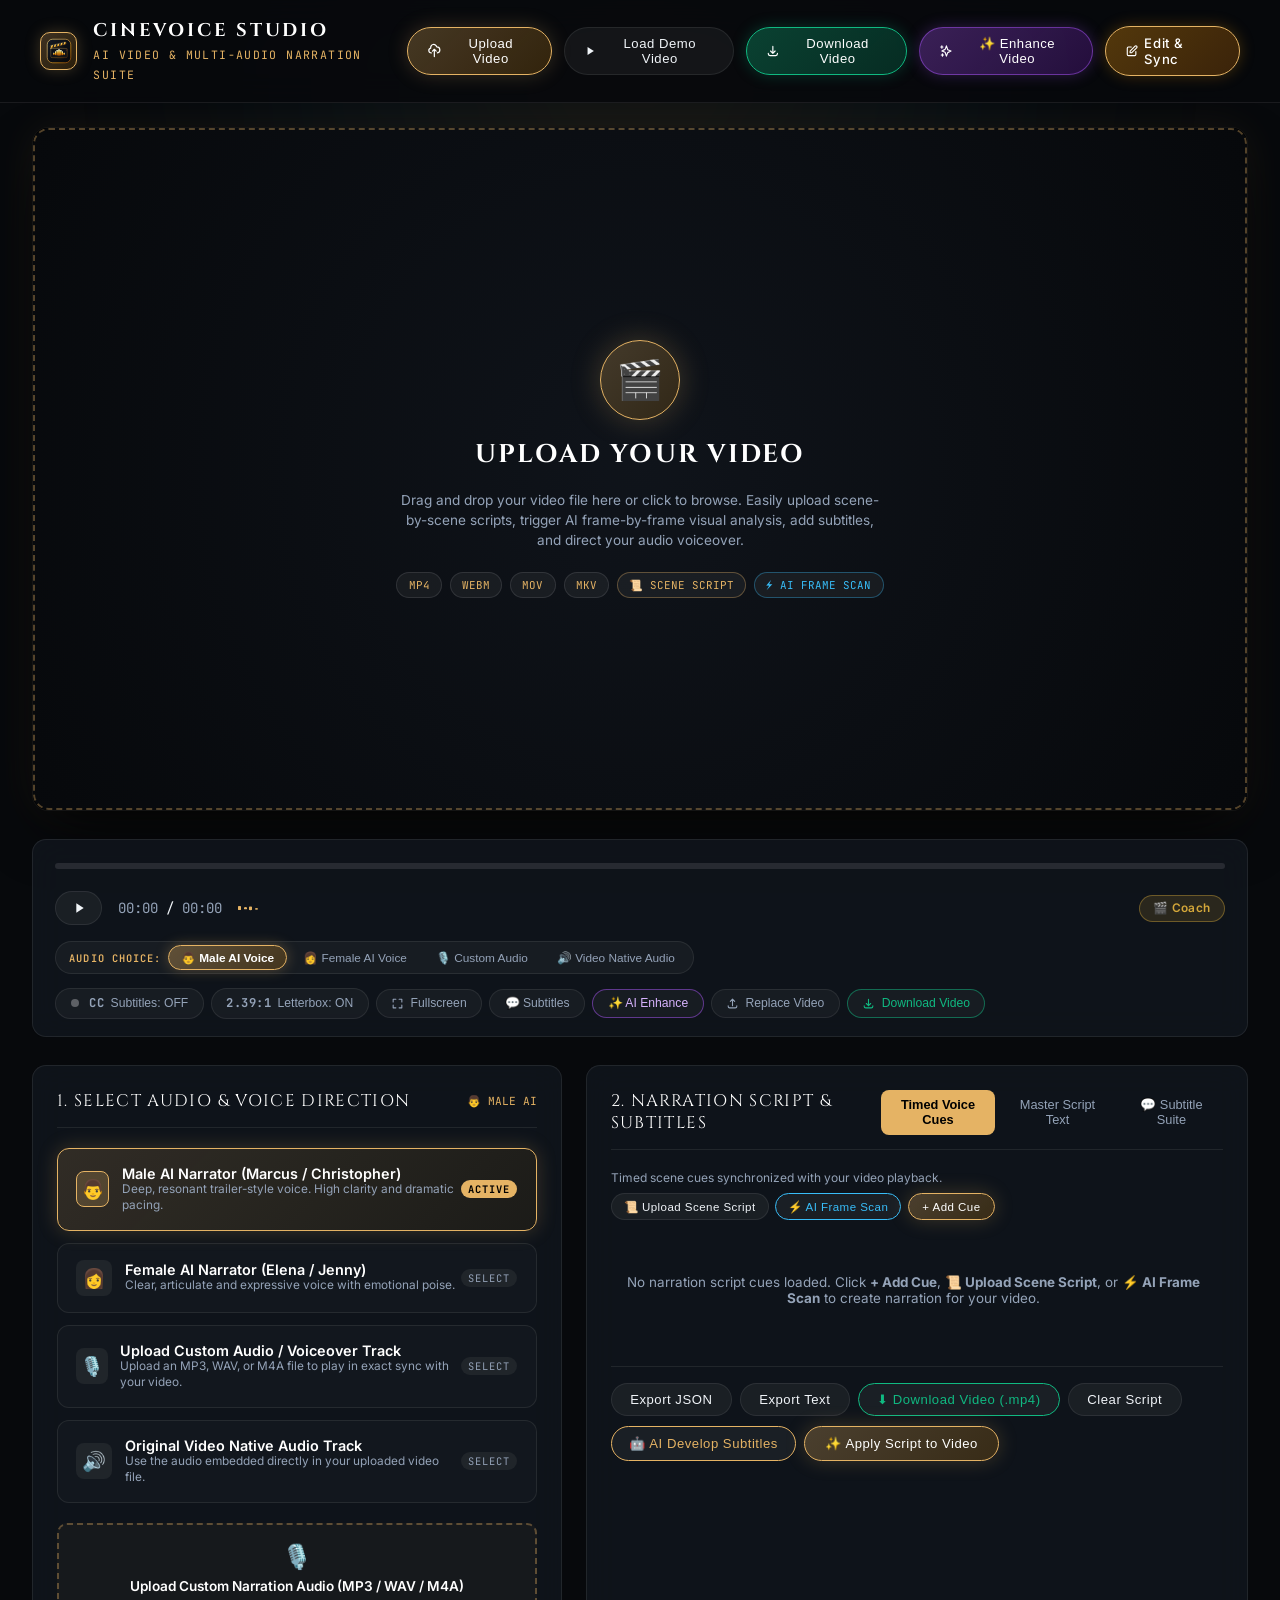
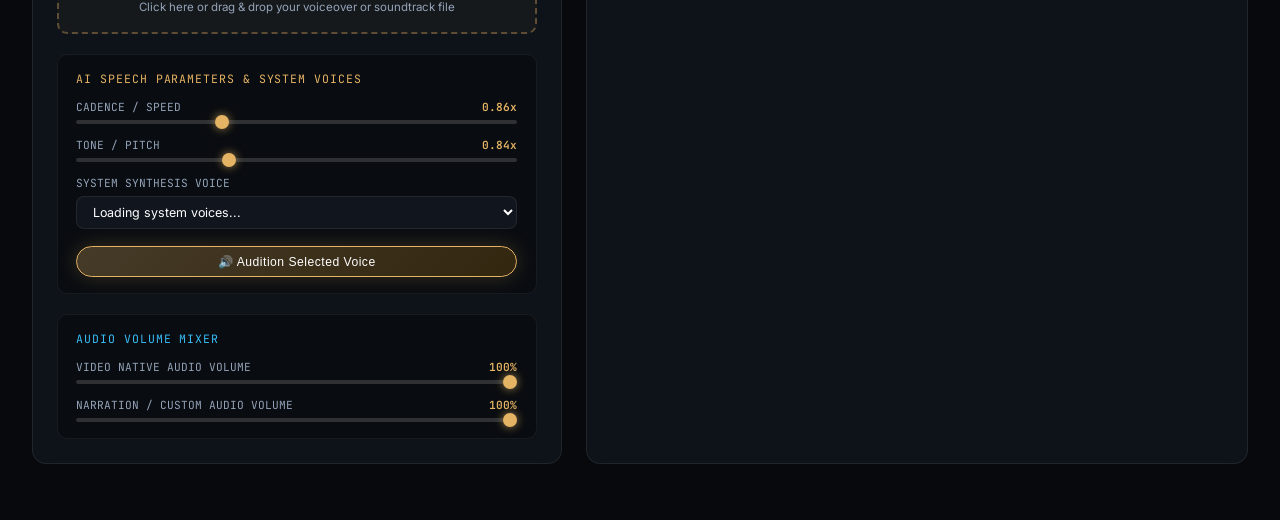
==== commit f5694226: "feat(enhancer): add studio enhancement modal and fix mp4 output for extensionless assets" ====
--- a/index.html
+++ b/index.html
@@ -1976,6 +1976,10 @@
         --card-border: rgba(255, 255, 255, 0.45);
         --text-muted: #c3ccd8;
       }
+    }
+    @keyframes spin {
+      from { transform: rotate(0deg); }
+      to { transform: rotate(360deg); }
     }
   </style>
 </head>
@@ -2014,6 +2018,12 @@
         </svg>
         Download Video
       </button>
+      <button class="btn btn-gold" id="btnHeaderEnhanceVideo" style="border-color:rgba(168,85,247,0.5); color:#fff; background:linear-gradient(135deg, rgba(168,85,247,0.32), rgba(126,34,206,0.25)); box-shadow:0 0 15px rgba(168,85,247,0.25);" title="AI Video Enhancement (Color grading, contrast & sharpness)">
+        <svg width="14" height="14" fill="none" stroke="currentColor" viewBox="0 0 24 24">
+          <path stroke-linecap="round" stroke-linejoin="round" stroke-width="2" d="M5 3v4M3 5h4M6 17v4m-2-2h4m5-16l2.286 6.857L21 12l-5.714 2.857L13 21l-2.286-6.857L5 12l5.714-2.857L13 3z" />
+        </svg>
+        ✨ Enhance Video
+      </button>
       <a class="btn btn-gold" href="editor.html" id="btnHeaderEditorLink" style="border-color:var(--accent-gold); color:#fff; background:linear-gradient(135deg, rgba(245,158,11,0.32), rgba(217,119,6,0.25)); box-shadow:0 0 15px rgba(245,158,11,0.25); text-decoration:none; display:inline-flex; align-items:center; gap:6px;" title="Open the narration-led video editor">
         <svg width="14" height="14" fill="none" stroke="currentColor" viewBox="0 0 24 24">
           <path stroke-linecap="round" stroke-linejoin="round" stroke-width="2" d="M11 5H6a2 2 0 00-2 2v11a2 2 0 002 2h11a2 2 0 002-2v-5m-1.414-9.414a2 2 0 112.828 2.828L11.828 15H9v-2.828l8.586-8.586z" />
@@ -2283,6 +2293,9 @@
             <button class="pill-btn" id="btnOpenSubtitlesDeck" title="Open Subtitle Suite">
               💬 Subtitles
             </button>
+            <button class="pill-btn" id="btnEnhanceVideo" style="border-color:rgba(168,85,247,0.5); color:#d8b4fe;" title="Enhance video with AI cinematic tone curves and grading">
+              ✨ AI Enhance
+            </button>
             <button class="pill-btn" id="btnChangeVideo" title="Upload a different video">
               <svg width="13" height="13" fill="none" stroke="currentColor" viewBox="0 0 24 24">
                 <path stroke-linecap="round" stroke-linejoin="round" stroke-width="2"
@@ -2680,6 +2693,64 @@
     </div>
   </div>
 
+  <!-- Video Enhancement Modal -->
+  <div class="modal-backdrop" id="enhancementModal" style="display:none;" role="dialog" aria-modal="true" aria-labelledby="enhancementModalTitle">
+    <div class="modal-card" style="max-width:640px; width:94%;">
+      <div class="modal-header">
+        <div style="display:flex; align-items:center; gap:0.65rem;">
+          <span style="font-size:1.4rem;" aria-hidden="true">✨</span>
+          <div>
+            <div id="enhancementModalTitle" style="font-family:var(--font-serif); font-size:1.1rem; color:#fff; font-weight:700;">AI CINEMATIC VIDEO ENHANCEMENT</div>
+            <div style="font-size:0.75rem; color:var(--text-muted);">FFmpeg filtergraph grading, tone curves, and neural style presets</div>
+          </div>
+        </div>
+        <button class="modal-close-btn" id="btnCloseEnhanceModal" title="Close modal" aria-label="Close enhancement modal">✕</button>
+      </div>
+
+      <div class="modal-body" style="display:flex; flex-direction:column; gap:1.1rem;">
+        <div style="background:rgba(255,255,255,0.03); border:1px solid var(--card-border); border-radius:10px; padding:0.9rem 1.1rem;">
+          <div style="font-family:var(--font-mono); font-size:0.72rem; color:var(--accent-gold); margin-bottom:0.35rem; text-transform:uppercase; letter-spacing:0.05em;">ACTIVE SOURCE:</div>
+          <div id="enhanceSourceFilename" style="font-weight:600; font-size:0.9rem; color:#fff; overflow:hidden; text-overflow:ellipsis; white-space:nowrap;">No video loaded</div>
+        </div>
+
+        <div>
+          <label for="modalEnhancePresetSelect" style="font-family:var(--font-mono); font-size:0.72rem; color:var(--text-muted); text-transform:uppercase; letter-spacing:0.05em; display:block; margin-bottom:0.45rem;">
+            Select Enhancement Preset:
+          </label>
+          <select id="modalEnhancePresetSelect" class="btn" style="width:100%; padding:0.65rem 0.9rem; border-radius:8px; background:#121720; border:1px solid var(--card-border); color:#fff; font-size:0.85rem;">
+            <option value="nvidia_nemotron_ai">⚡ AI Autonomous (NVIDIA Nemotron Intelligent Grading)</option>
+            <option value="modern_cinematic" selected>🎬 Modern Cinematic (Vibrant, balanced contrast & unsharp mask)</option>
+            <option value="vintage_film">🎞️ Vintage Film (Warm analog tones & classic film curve)</option>
+            <option value="dramatic">🎭 Dramatic (High contrast, deep shadows & cool undertones)</option>
+            <option value="television_style">📺 Television Style (Clean, broadcast neutral contrast)</option>
+            <option value="neutral">⚖️ Neutral (Minimal enhancement, subtle clarity polish)</option>
+          </select>
+        </div>
+
+        <div id="enhancePresetDescription" style="font-size:0.8rem; color:var(--text-muted); background:rgba(229,179,100,0.06); border-left:3px solid var(--accent-gold); padding:0.6rem 0.9rem; border-radius:0 6px 6px 0; line-height:1.45;">
+          Balances dynamic range with rich cinematic colors, gentle highlight roll-off, and subtle unsharp clarity.
+        </div>
+
+        <div id="enhanceProcessingIndicator" style="display:none; flex-direction:column; gap:0.5rem; align-items:center; justify-content:center; padding:1.2rem; background:rgba(0,0,0,0.4); border-radius:8px; border:1px dashed rgba(229,179,100,0.4);">
+          <div class="spinner" style="width:28px; height:28px; border:3px solid rgba(229,179,100,0.2); border-top-color:var(--accent-gold); border-radius:50%; animation:spin 0.8s linear infinite;"></div>
+          <div id="enhanceProgressText" style="font-size:0.82rem; color:var(--accent-gold); font-weight:500;">Applying cinematic filtergraph...</div>
+          <div style="font-size:0.72rem; color:var(--text-muted);">Please keep editor server running in terminal (python editor_server.py)</div>
+        </div>
+
+        <div id="enhanceServerWarning" style="display:none; font-size:0.78rem; color:#f87171; background:rgba(239,68,68,0.1); border:1px solid rgba(239,68,68,0.25); border-radius:8px; padding:0.6rem 0.85rem; line-height:1.4;">
+          ⚠️ <strong>Local backend required:</strong> Run <code>python editor_server.py</code> in your project directory to perform FFmpeg video enhancement.
+        </div>
+      </div>
+
+      <div class="modal-footer" style="display:flex; justify-content:space-between; align-items:center; border-top:1px solid var(--card-border); padding-top:0.85rem; margin-top:0.35rem;">
+        <button class="btn" id="btnCancelEnhanceModal">Cancel</button>
+        <button class="btn btn-gold" id="btnApplyEnhancement" style="padding:0.55rem 1.3rem; border-color:rgba(168,85,247,0.6); background:linear-gradient(135deg, rgba(168,85,247,0.35), rgba(126,34,206,0.25)); box-shadow:0 0 15px rgba(168,85,247,0.3);">
+          ✨ Run Enhancement
+        </button>
+      </div>
+    </div>
+  </div>
+
 
   <!-- Toast Notification (live region so screen readers announce status changes) -->
   <div id="studioToast" role="status" aria-live="polite" aria-atomic="true">
@@ -3173,6 +3244,20 @@
     const ccStatusText = document.getElementById('ccStatusText');
     const btnOpenSubtitlesDeck = document.getElementById('btnOpenSubtitlesDeck');
 
+    // Video Enhancement Modal Elements
+    const enhancementModal = document.getElementById('enhancementModal');
+    const btnEnhanceVideo = document.getElementById('btnEnhanceVideo');
+    const btnHeaderEnhanceVideo = document.getElementById('btnHeaderEnhanceVideo');
+    const btnCloseEnhanceModal = document.getElementById('btnCloseEnhanceModal');
+    const btnCancelEnhanceModal = document.getElementById('btnCancelEnhanceModal');
+    const btnApplyEnhancement = document.getElementById('btnApplyEnhancement');
+    const modalEnhancePresetSelect = document.getElementById('modalEnhancePresetSelect');
+    const enhancePresetDescription = document.getElementById('enhancePresetDescription');
+    const enhanceSourceFilename = document.getElementById('enhanceSourceFilename');
+    const enhanceProcessingIndicator = document.getElementById('enhanceProcessingIndicator');
+    const enhanceProgressText = document.getElementById('enhanceProgressText');
+    const enhanceServerWarning = document.getElementById('enhanceServerWarning');
+
     // Subtitle Suite Deck elements
     const tabSubtitles = document.getElementById('tabSubtitles');
     const viewSubtitles = document.getElementById('viewSubtitles');
@@ -3244,6 +3329,8 @@
     let currentAudioMode = 'male'; // 'male', 'female', 'custom', 'native'
     let isVideoLoaded = false;
     let videoBlobUrl = null;
+    let currentActiveVideoFile = null;
+    let isDemoVideoLoaded = false;
     let lastSpokenCueId = null;
 let spokenCursor = -1;
 let lastCueCheckTime = -1;
@@ -3427,6 +3514,8 @@
         videoLoadWatchdog = null;
       }
       isVideoLoaded = false;
+      currentActiveVideoFile = null;
+      isDemoVideoLoaded = false;
       mainVideoPlayer.onloadedmetadata = null;
       mainVideoPlayer.onerror = null;
       mainVideoPlayer.classList.remove('active');
@@ -3450,6 +3539,9 @@
 
     function loadVideoFromFile(file) {
       if (!file) return;
+
+      currentActiveVideoFile = file;
+      isDemoVideoLoaded = false;
 
       if (videoLoadWatchdog) {
         clearTimeout(videoLoadWatchdog);
@@ -3553,6 +3645,8 @@
 
       function onDemoReady() {
         isVideoLoaded = true;
+        isDemoVideoLoaded = true;
+        currentActiveVideoFile = null;
         mainVideoPlayer.classList.add('active');
         videoDropzone.style.display = 'none';
         videoHudTop.style.display = 'flex';
@@ -5673,6 +5767,145 @@
     if (btnHudDownloadVideo) btnHudDownloadVideo.addEventListener('click', downloadCurrentVideo);
     if (btnDownloadCurrentVideo) btnDownloadCurrentVideo.addEventListener('click', downloadCurrentVideo);
     if (btnDeckDownloadVideo) btnDeckDownloadVideo.addEventListener('click', downloadCurrentVideo);
+
+    // -------------------------------------------------------------
+    // VIDEO ENHANCEMENT SUITE
+    // -------------------------------------------------------------
+    const ENHANCE_PRESET_DESCRIPTIONS = {
+      nvidia_nemotron_ai: 'Autonomous AI video analysis via NVIDIA Nemotron: mathematically computes scene-adaptive tone curves, contrast matrix, and sharpening.',
+      modern_cinematic: 'Balances dynamic range with rich cinematic colors, gentle highlight roll-off, and subtle unsharp clarity.',
+      vintage_film: 'Warm analog color tones, softened highlight roll-off, and classic 35mm film emulation curve.',
+      dramatic: 'High contrast, deep theatrical shadows, desaturated warm midtones, and cool undertones.',
+      television_style: 'Clean, broadcast-calibrated contrast with crisp sharpening and neutral color temperature.',
+      neutral: 'Subtle baseline polish with minimal color alteration for uncompressed masters.'
+    };
+
+    function openEnhancementModal() {
+      if (!isVideoLoaded) {
+        showToast('Please upload or load a video first before enhancing.', true);
+        return;
+      }
+      if (enhancementModal) {
+        enhancementModal.style.display = 'flex';
+        if (enhanceSourceFilename) enhanceSourceFilename.textContent = videoFilenameLabel.textContent || 'Active Video';
+        if (enhanceProcessingIndicator) enhanceProcessingIndicator.style.display = 'none';
+        if (enhanceServerWarning) enhanceServerWarning.style.display = 'none';
+        if (btnApplyEnhancement) {
+          btnApplyEnhancement.disabled = false;
+          btnApplyEnhancement.textContent = '✨ Run Enhancement';
+        }
+        updateEnhancePresetDescription();
+      }
+    }
+
+    function closeEnhancementModal() {
+      if (enhancementModal) {
+        enhancementModal.style.display = 'none';
+        if (enhanceProcessingIndicator) enhanceProcessingIndicator.style.display = 'none';
+        if (enhanceServerWarning) enhanceServerWarning.style.display = 'none';
+        if (btnApplyEnhancement) btnApplyEnhancement.disabled = false;
+      }
+    }
+
+    function updateEnhancePresetDescription() {
+      if (!modalEnhancePresetSelect || !enhancePresetDescription) return;
+      const preset = modalEnhancePresetSelect.value;
+      enhancePresetDescription.textContent = ENHANCE_PRESET_DESCRIPTIONS[preset] || 'High quality cinematic enhancement';
+    }
+
+    async function applyVideoEnhancement() {
+      if (!isVideoLoaded) {
+        showToast('No video is currently loaded to enhance.', true);
+        return;
+      }
+
+      const preset = modalEnhancePresetSelect ? modalEnhancePresetSelect.value : 'modern_cinematic';
+      const backendBase = (window.location.hostname === 'localhost' || window.location.hostname === '127.0.0.1') && window.location.port === '8080'
+        ? ''
+        : 'http://127.0.0.1:8080';
+
+      if (enhanceServerWarning) enhanceServerWarning.style.display = 'none';
+      if (enhanceProcessingIndicator) enhanceProcessingIndicator.style.display = 'flex';
+      if (enhanceProgressText) enhanceProgressText.textContent = 'Preparing video asset for enhancement...';
+      if (btnApplyEnhancement) btnApplyEnhancement.disabled = true;
+
+      try {
+        let videoId = null;
+
+        if (currentActiveVideoFile) {
+          if (enhanceProgressText) enhanceProgressText.textContent = `Uploading "${currentActiveVideoFile.name}" to enhancement engine...`;
+          const uploadResp = await fetch(`${backendBase}/api/upload?name=${encodeURIComponent(currentActiveVideoFile.name)}`, {
+            method: 'POST',
+            body: currentActiveVideoFile
+          });
+          if (!uploadResp.ok) throw new Error(`Asset upload failed (${uploadResp.status}): run python editor_server.py`);
+          const uploadData = await uploadResp.json();
+          videoId = uploadData.id;
+        } else {
+          // If demo video or URL stream is loaded, fetch its blob
+          if (enhanceProgressText) enhanceProgressText.textContent = 'Preparing video stream for enhancement...';
+          const currentSrc = mainVideoPlayer.currentSrc || mainVideoPlayer.src;
+          const fetchResp = await fetch(currentSrc);
+          if (!fetchResp.ok) throw new Error('Could not fetch active video stream.');
+          const blob = await fetchResp.blob();
+          const uploadResp = await fetch(`${backendBase}/api/upload?name=cinema_source.mp4`, {
+            method: 'POST',
+            body: blob
+          });
+          if (!uploadResp.ok) throw new Error(`Upload failed (${uploadResp.status}): run python editor_server.py`);
+          const uploadData = await uploadResp.json();
+          videoId = uploadData.id;
+        }
+
+        if (enhanceProgressText) enhanceProgressText.textContent = `Processing FFmpeg filtergraphs (${preset})...`;
+        const enhanceResp = await fetch(`${backendBase}/api/enhance`, {
+          method: 'POST',
+          headers: { 'Content-Type': 'application/json' },
+          body: JSON.stringify({ videoId, presetType: preset })
+        });
+
+        if (!enhanceResp.ok) {
+          const errData = await enhanceResp.json().catch(() => ({ error: 'Enhancement failed' }));
+          throw new Error(errData.error || `Server error (${enhanceResp.status})`);
+        }
+
+        const enhanceData = await enhanceResp.json();
+        const enhancedUrl = enhanceData.url.startsWith('http') ? enhanceData.url : `${backendBase}${enhanceData.url}`;
+
+        // Hot swap enhanced stream into the player
+        const wasPlaying = !mainVideoPlayer.paused;
+        const curTime = mainVideoPlayer.currentTime;
+        mainVideoPlayer.src = enhancedUrl;
+        mainVideoPlayer.onloadedmetadata = () => {
+          mainVideoPlayer.currentTime = Math.min(curTime, mainVideoPlayer.duration || 9999);
+          if (wasPlaying) mainVideoPlayer.play().catch(() => {});
+        };
+
+        const originalName = videoFilenameLabel.textContent.replace(/^✨ Enhanced \([^)]+\) - /, '');
+        videoFilenameLabel.textContent = `✨ Enhanced (${preset}) - ${originalName}`;
+        showToast(`✓ Video successfully enhanced with ${preset}!`);
+        closeEnhancementModal();
+      } catch (err) {
+        console.error('Enhancement error:', err);
+        if (enhanceProcessingIndicator) enhanceProcessingIndicator.style.display = 'none';
+        if (enhanceServerWarning) {
+          enhanceServerWarning.style.display = 'block';
+          enhanceServerWarning.innerHTML = `⚠️ <strong>Enhancement failed:</strong> ${err.message}<br><span style="display:inline-block; margin-top:4px;">Please restart the server in your terminal (press <strong>Ctrl+C</strong> then run <code>python editor_server.py</code>) or open <a href="http://localhost:8080/index.html" style="color:var(--accent-gold); text-decoration:underline;" target="_blank">http://localhost:8080/index.html</a>.</span>`;
+        }
+        if (btnApplyEnhancement) {
+          btnApplyEnhancement.disabled = false;
+          btnApplyEnhancement.textContent = 'Retry Enhancement';
+        }
+        showToast(`Enhancement failed: ${err.message || 'Check terminal server'}`, true);
+      }
+    }
+
+    if (btnEnhanceVideo) btnEnhanceVideo.addEventListener('click', openEnhancementModal);
+    if (btnHeaderEnhanceVideo) btnHeaderEnhanceVideo.addEventListener('click', openEnhancementModal);
+    if (btnCloseEnhanceModal) btnCloseEnhanceModal.addEventListener('click', closeEnhancementModal);
+    if (btnCancelEnhanceModal) btnCancelEnhanceModal.addEventListener('click', closeEnhancementModal);
+    if (modalEnhancePresetSelect) modalEnhancePresetSelect.addEventListener('change', updateEnhancePresetDescription);
+    if (btnApplyEnhancement) btnApplyEnhancement.addEventListener('click', applyVideoEnhancement);
 
     // -------------------------------------------------------------
     // KEYBOARD SHORTCUTS
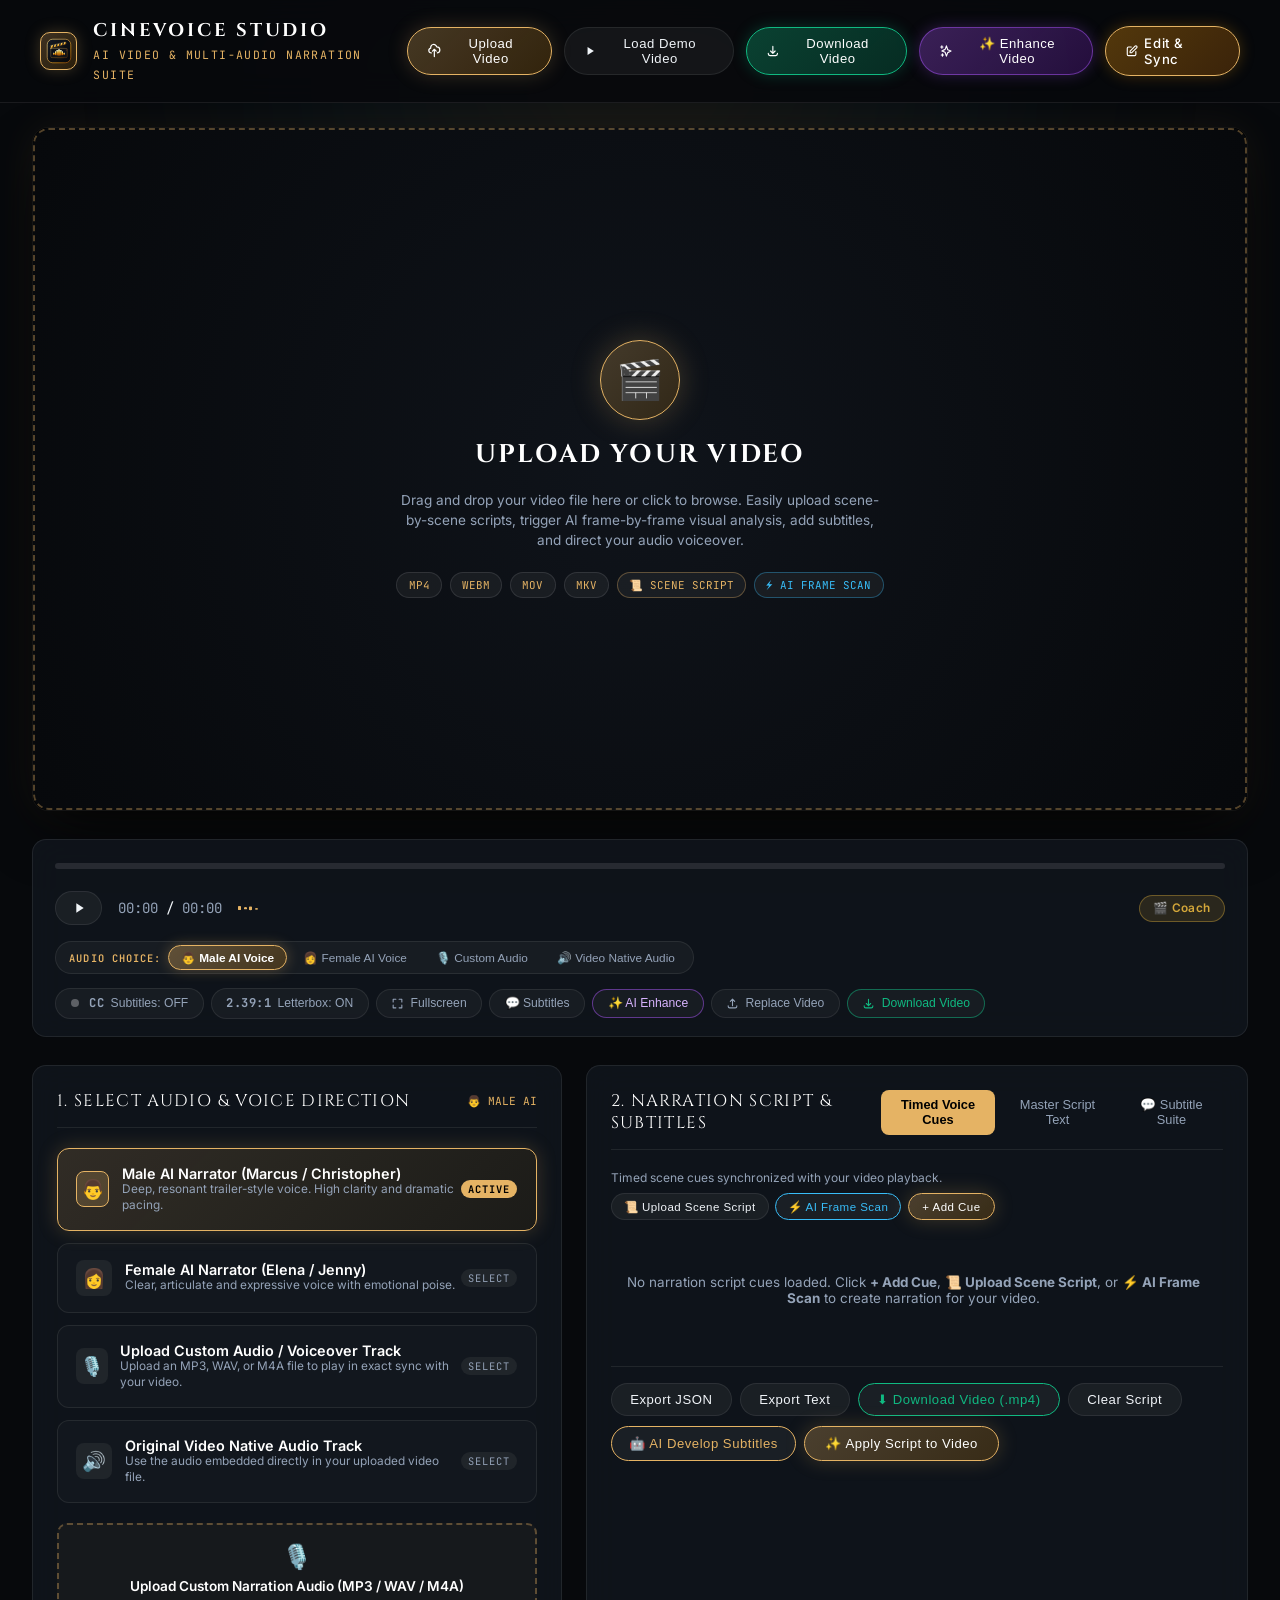
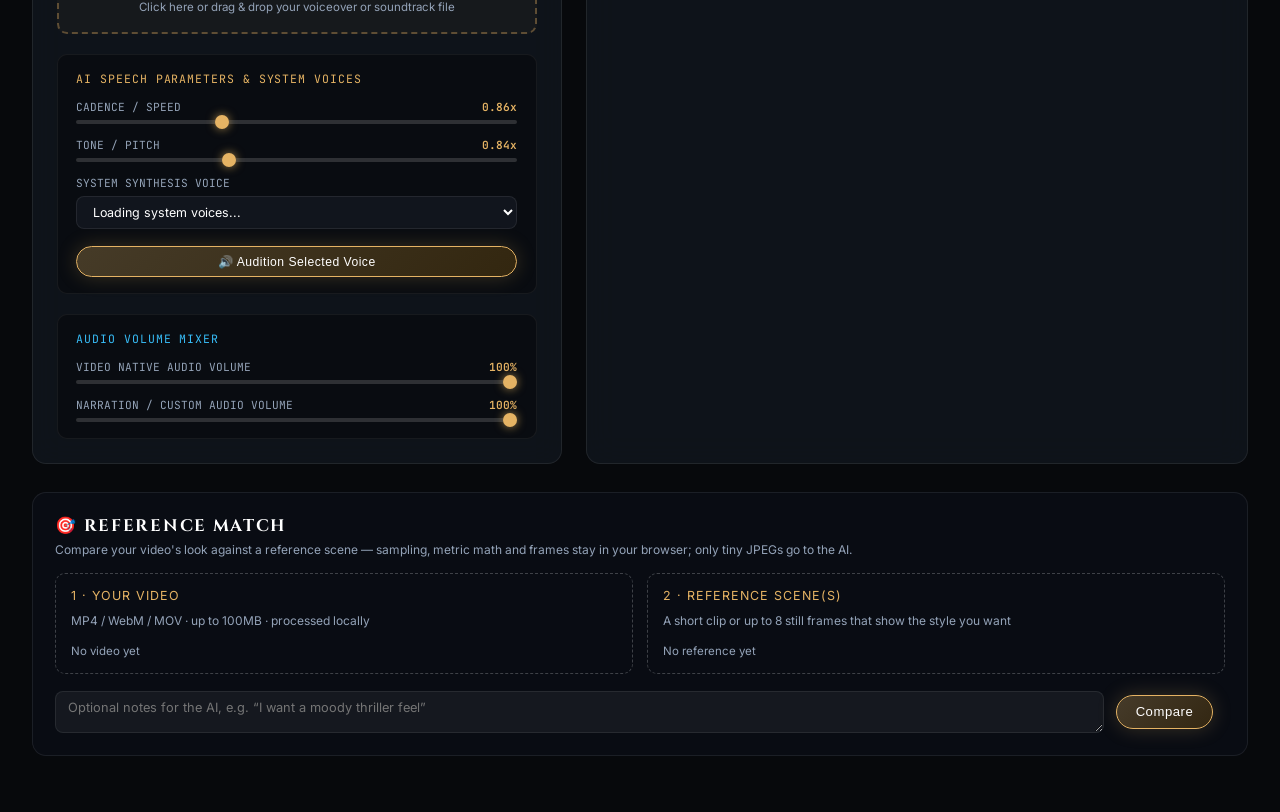
==== commit d07c1bde: "feat(studio): add Reference Match with browser-only look metrics and Gemini grading suggestions - Ne" ====
--- a/index.html
+++ b/index.html
@@ -2627,6 +2627,128 @@
         </div>
       </div>
     </div>
+
+    <!-- ===================== Reference Match ===================== -->
+    <section class="rm-panel" id="rmPanel" aria-labelledby="rmTitle">
+      <style>
+        .rm-panel {
+          background: rgba(10, 14, 22, 0.85);
+          border: 1px solid var(--card-border);
+          border-radius: 14px;
+          padding: 1.4rem;
+        }
+        .rm-panel h2 {
+          font-family: var(--font-serif);
+          font-size: 1.05rem;
+          letter-spacing: 0.1em;
+          color: #fff;
+        }
+        .rm-slots { display: grid; grid-template-columns: 1fr 1fr; gap: 0.9rem; margin-top: 1rem; }
+        @media (max-width: 760px) { .rm-slots { grid-template-columns: 1fr; } }
+        .rm-slot {
+          border: 1px dashed rgba(255, 255, 255, 0.22);
+          border-radius: 10px;
+          padding: 0.9rem;
+          cursor: pointer;
+          transition: border-color 0.2s ease;
+        }
+        .rm-slot:hover, .rm-slot.filled { border-color: var(--accent-gold); }
+        .rm-slot input[type=file] { display: none; }
+        .rm-slot-label { display: block; font-size: 0.78rem; letter-spacing: 0.08em; text-transform: uppercase; color: var(--accent-gold); margin-bottom: 0.35rem; }
+        .rm-slot-hint { font-size: 0.75rem; color: var(--text-muted); }
+        .rm-thumbs { display: flex; gap: 0.25rem; flex-wrap: wrap; margin-top: 0.55rem; }
+        .rm-thumbs img { width: 76px; height: auto; border-radius: 4px; border: 1px solid rgba(255,255,255,0.15); }
+        .rm-meta { font-size: 0.72rem; color: var(--text-muted); margin-top: 0.4rem; }
+        .rm-toolbar { display: flex; align-items: center; gap: 0.75rem; margin-top: 1.1rem; flex-wrap: wrap; }
+        .rm-notes { flex: 1 1 260px; min-height: 2.6rem; background: rgba(255,255,255,0.05); border: 1px solid var(--card-border); color: var(--text-main); border-radius: 8px; padding: 0.5rem 0.7rem; font-family: var(--font-sans); font-size: 0.8rem; resize: vertical; }
+        .rm-progress { font-size: 0.78rem; color: var(--accent-cyan); font-family: var(--font-mono); }
+        .rm-results { margin-top: 1.2rem; }
+        .rm-score-row { display: flex; align-items: center; gap: 0.8rem; }
+        .rm-score { font-family: var(--font-mono); font-size: 1.6rem; color: var(--accent-gold); }
+        .rm-scorebar-bg { flex: 1; height: 8px; border-radius: 999px; background: rgba(255,255,255,0.08); overflow: hidden; }
+        .rm-scorebar { height: 100%; width: 0; background: linear-gradient(90deg, var(--accent-gold), var(--accent-amber)); transition: width 0.6s ease; }
+        .rm-summary { margin-top: 0.6rem; font-size: 0.85rem; color: var(--text-main); line-height: 1.5; }
+        .rm-fallback { margin-top: 0.5rem; font-size: 0.76rem; color: var(--accent-amber); }
+        .rm-palettes { display: grid; grid-template-columns: 1fr 1fr; gap: 0.9rem; margin-top: 1rem; }
+        @media (max-width: 760px) { .rm-palettes { grid-template-columns: 1fr; } }
+        .rm-palette-title { font-size: 0.72rem; letter-spacing: 0.08em; text-transform: uppercase; color: var(--text-muted); margin-bottom: 0.3rem; }
+        .rm-palette-strip { display: flex; gap: 3px; height: 26px; border-radius: 6px; overflow: hidden; }
+        .rm-palette-strip span { flex: 1; }
+        table.rm-table { width: 100%; border-collapse: collapse; margin-top: 1rem; font-size: 0.78rem; }
+        table.rm-table th { text-align: left; color: var(--text-muted); font-weight: 500; letter-spacing: 0.06em; padding: 0.4rem 0.5rem; border-bottom: 1px solid var(--card-border); text-transform: uppercase; font-size: 0.68rem; }
+        table.rm-table td { padding: 0.42rem 0.5rem; border-bottom: 1px solid rgba(255,255,255,0.05); color: var(--text-main); }
+        table.rm-table td:nth-child(3), table.rm-table td:nth-child(4) { color: var(--text-muted); }
+        .rm-cards { display: flex; flex-direction: column; gap: 0.6rem; margin-top: 1rem; }
+        .rm-card { background: rgba(255,255,255,0.04); border: 1px solid var(--card-border); border-left: 3px solid var(--text-muted); border-radius: 8px; padding: 0.7rem 0.9rem; }
+        .rm-priority-high { border-left-color: var(--accent-red); }
+        .rm-priority-medium { border-left-color: var(--accent-amber); }
+        .rm-priority-low { border-left-color: var(--accent-emerald); }
+        .rm-card-head { display: flex; gap: 0.4rem; align-items: center; margin-bottom: 0.35rem; flex-wrap: wrap; }
+        .rm-card strong { display: block; font-size: 0.82rem; margin-bottom: 0.2rem; }
+        .rm-card p { font-size: 0.78rem; color: var(--text-muted); line-height: 1.45; }
+        .rm-chip { display: inline-block; font-size: 0.65rem; letter-spacing: 0.06em; text-transform: uppercase; padding: 0.15rem 0.5rem; border-radius: 999px; border: 1px solid var(--card-border); color: var(--text-muted); background: rgba(255,255,255,0.04); }
+        .rm-chip.rm-ts { cursor: pointer; color: var(--accent-cyan); border-color: rgba(56,189,248,0.4); }
+        .rm-chip.rm-ts:hover { background: rgba(56,189,248,0.15); }
+        .rm-prompt-row { margin-top: 1rem; border-top: 1px solid var(--card-border); padding-top: 0.8rem; }
+        .rm-prompt { background: rgba(255,255,255,0.04); border: 1px solid var(--card-border); border-radius: 8px; padding: 0.7rem 0.9rem; font-size: 0.78rem; color: var(--text-main); line-height: 1.5; user-select: text; }
+        .rm-hidden { display: none !important; }
+      </style>
+
+      <h2 id="rmTitle">🎯 REFERENCE MATCH</h2>
+      <p class="rm-slot-hint" style="margin-top:0.3rem;">
+        Compare your video's look against a reference scene — sampling, metric math and frames stay in your browser; only tiny JPEGs go to the AI.
+      </p>
+
+      <div class="rm-slots">
+        <label class="rm-slot" id="rmSlotUploaded">
+          <span class="rm-slot-label">1 · Your video</span>
+          <input type="file" id="rmUploadedInput" accept="video/*" />
+          <span class="rm-slot-hint">MP4 / WebM / MOV · up to 100MB · processed locally</span>
+          <div data-thumbs class="rm-thumbs"></div>
+          <div class="rm-meta" id="rmUploadedMeta">No video yet</div>
+        </label>
+        <label class="rm-slot" id="rmSlotReference">
+          <span class="rm-slot-label">2 · Reference scene(s)</span>
+          <input type="file" id="rmReferenceInput" accept="video/*,image/*" multiple />
+          <span class="rm-slot-hint">A short clip or up to 8 still frames that show the style you want</span>
+          <div data-thumbs class="rm-thumbs"></div>
+          <div class="rm-meta" id="rmReferenceMeta">No reference yet</div>
+        </label>
+      </div>
+
+      <div class="rm-toolbar">
+        <textarea id="rmNotes" class="rm-notes" rows="1" placeholder="Optional notes for the AI, e.g. “I want a moody thriller feel”"></textarea>
+        <button class="btn btn-gold" id="rmCompareBtn">Compare</button>
+        <span class="rm-progress" id="rmProgress" role="status" aria-live="polite"></span>
+      </div>
+
+      <div id="rmResults" class="rm-results rm-hidden">
+        <div class="rm-score-row">
+          <span class="rm-score" id="rmScore">—</span>
+          <div class="rm-scorebar-bg"><div class="rm-scorebar" id="rmScoreBar"></div></div>
+        </div>
+        <p class="rm-summary" id="rmSummary"></p>
+        <p class="rm-fallback rm-hidden" id="rmFallbackNote"></p>
+
+        <div class="rm-palettes">
+          <div><div class="rm-palette-title">Your video · dominant colors</div><div id="rmPaletteUploaded"></div></div>
+          <div><div class="rm-palette-title">Reference · dominant colors</div><div id="rmPaletteReference"></div></div>
+        </div>
+
+        <table class="rm-table">
+          <thead><tr><th>Metric</th><th>Your video</th><th>Reference</th><th>Delta</th></tr></thead>
+          <tbody id="rmTable"></tbody>
+        </table>
+
+        <div class="rm-cards" id="rmSuggestions"></div>
+
+        <div class="rm-prompt-row">
+          <button class="btn btn-gold rm-hidden" id="rmSendCoach">🎬 Send to Prompt Coach</button>
+          <button class="btn btn-gold rm-hidden" id="rmCopyPrompt">📋 Copy improved prompt</button>
+          <pre class="rm-prompt selectable" id="rmPrompt"></pre>
+        </div>
+      </div>
+    </section>
   </main>
 
   <!-- Scene-by-Scene Script Importer Modal -->
@@ -2718,12 +2840,12 @@
             Select Enhancement Preset:
           </label>
           <select id="modalEnhancePresetSelect" class="btn" style="width:100%; padding:0.65rem 0.9rem; border-radius:8px; background:#121720; border:1px solid var(--card-border); color:#fff; font-size:0.85rem;">
-            <option value="nvidia_nemotron_ai">⚡ AI Autonomous (NVIDIA Nemotron Intelligent Grading)</option>
-            <option value="modern_cinematic" selected>🎬 Modern Cinematic (Vibrant, balanced contrast & unsharp mask)</option>
-            <option value="vintage_film">🎞️ Vintage Film (Warm analog tones & classic film curve)</option>
-            <option value="dramatic">🎭 Dramatic (High contrast, deep shadows & cool undertones)</option>
-            <option value="television_style">📺 Television Style (Clean, broadcast neutral contrast)</option>
-            <option value="neutral">⚖️ Neutral (Minimal enhancement, subtle clarity polish)</option>
+            <option value="nvidia_nemotron_ai"> AI Autonomous (NVIDIA Nemotron Intelligent Grading)</option>
+            <option value="modern_cinematic" selected> Modern Cinematic (Vibrant, balanced contrast & unsharp mask)</option>
+            <option value="vintage_film"> Vintage Film (Warm analog tones & classic film curve)</option>
+            <option value="dramatic"> Dramatic (High contrast, deep shadows & cool undertones)</option>
+            <option value="television_style"> Television Style (Clean, broadcast neutral contrast)</option>
+            <option value="neutral"> Neutral (Minimal enhancement, subtle clarity polish)</option>
           </select>
         </div>
 
@@ -2737,15 +2859,19 @@
           <div style="font-size:0.72rem; color:var(--text-muted);">Please keep editor server running in terminal (python editor_server.py)</div>
         </div>
 
-        <div id="enhanceServerWarning" style="display:none; font-size:0.78rem; color:#f87171; background:rgba(239,68,68,0.1); border:1px solid rgba(239,68,68,0.25); border-radius:8px; padding:0.6rem 0.85rem; line-height:1.4;">
-          ⚠️ <strong>Local backend required:</strong> Run <code>python editor_server.py</code> in your project directory to perform FFmpeg video enhancement.
+        <div id="enhanceServerWarning" style="display:flex; align-items:center; gap:0.55rem; font-size:0.78rem; color:var(--accent-cyan); background:rgba(56,189,248,0.08); border:1px solid rgba(56,189,248,0.25); border-radius:8px; padding:0.6rem 0.85rem; line-height:1.45;">
+          <span style="font-size:1rem;" aria-hidden="true">✨</span>
+          <span id="enhanceServerWarningContent"><strong>In-Browser GPU Grading Active:</strong> Real-time hardware-accelerated color curves and dynamic range filters (no terminal or server required on Vercel).</span>
         </div>
       </div>
 
-      <div class="modal-footer" style="display:flex; justify-content:space-between; align-items:center; border-top:1px solid var(--card-border); padding-top:0.85rem; margin-top:0.35rem;">
-        <button class="btn" id="btnCancelEnhanceModal">Cancel</button>
+      <div class="modal-footer" style="display:flex; justify-content:space-between; align-items:center; border-top:1px solid var(--card-border); padding-top:0.85rem; margin-top:0.35rem; flex-wrap:wrap; gap:0.5rem;">
+        <div style="display:flex; gap:0.4rem;">
+          <button class="btn" id="btnCancelEnhanceModal">Cancel</button>
+          <button class="btn" id="btnResetEnhanceFilter" style="display:none; color:var(--text-muted); border-color:rgba(239,68,68,0.35);" title="Remove active color grading">Reset Grade</button>
+        </div>
         <button class="btn btn-gold" id="btnApplyEnhancement" style="padding:0.55rem 1.3rem; border-color:rgba(168,85,247,0.6); background:linear-gradient(135deg, rgba(168,85,247,0.35), rgba(126,34,206,0.25)); box-shadow:0 0 15px rgba(168,85,247,0.3);">
-          ✨ Run Enhancement
+          ✨ Apply Enhancement
         </button>
       </div>
     </div>
@@ -2758,6 +2884,7 @@
     <div style="font-size:0.84rem; line-height:1.4;" id="toastMsg" class="toast-message selectable">Ready</div>
   </div>
 
+  <script src="reference_match.js"></script>
   <script>
     // -------------------------------------------------------------
     // SCRIPT CUES + SUBTITLES (persisted per video in versioned localStorage)
@@ -3251,6 +3378,7 @@
     const btnCloseEnhanceModal = document.getElementById('btnCloseEnhanceModal');
     const btnCancelEnhanceModal = document.getElementById('btnCancelEnhanceModal');
     const btnApplyEnhancement = document.getElementById('btnApplyEnhancement');
+    const btnResetEnhanceFilter = document.getElementById('btnResetEnhanceFilter');
     const modalEnhancePresetSelect = document.getElementById('modalEnhancePresetSelect');
     const enhancePresetDescription = document.getElementById('enhancePresetDescription');
     const enhanceSourceFilename = document.getElementById('enhanceSourceFilename');
@@ -5780,6 +5908,96 @@
       neutral: 'Subtle baseline polish with minimal color alteration for uncompressed masters.'
     };
 
+    const BROWSER_ENHANCE_PRESETS = {
+      modern_cinematic: {
+        filter: 'contrast(1.14) saturate(1.20) brightness(1.02) sepia(0.06)',
+        name: 'Modern Cinematic',
+        badge: '✨ Enhanced (Modern Cinematic)'
+      },
+      vintage_film: {
+        filter: 'contrast(1.06) saturate(0.82) sepia(0.25) brightness(1.04) hue-rotate(-6deg)',
+        name: 'Vintage 35mm Film',
+        badge: '✨ Enhanced (Vintage Film)'
+      },
+      dramatic: {
+        filter: 'contrast(1.30) saturate(1.24) brightness(0.95) hue-rotate(4deg)',
+        name: 'Dramatic Theatrical',
+        badge: '✨ Enhanced (Dramatic)'
+      },
+      television_style: {
+        filter: 'contrast(1.06) saturate(1.08) brightness(1.03)',
+        name: 'Television Broadcast',
+        badge: '✨ Enhanced (Television Style)'
+      },
+      neutral: {
+        filter: 'contrast(1.02) saturate(1.02) brightness(1.0)',
+        name: 'Neutral Studio Balance',
+        badge: '✨ Enhanced (Neutral)'
+      },
+      nvidia_nemotron_ai: {
+        filter: 'contrast(1.18) saturate(1.16) brightness(1.03)',
+        name: 'AI Autonomous Grading',
+        badge: '✨ Enhanced (AI Autonomous)'
+      }
+    };
+    let activeBrowserGradePreset = null;
+
+    function analyzeVideoLuminance(videoEl) {
+      try {
+        const canvas = document.createElement('canvas');
+        canvas.width = 160;
+        canvas.height = 90;
+        const ctx = canvas.getContext('2d');
+        ctx.drawImage(videoEl, 0, 0, 160, 90);
+        const data = ctx.getImageData(0, 0, 160, 90).data;
+        let sumLuma = 0;
+        const count = data.length / 4;
+        for (let i = 0; i < data.length; i += 4) {
+          sumLuma += (0.299 * data[i] + 0.587 * data[i + 1] + 0.114 * data[i + 2]);
+        }
+        const avgLuma = sumLuma / count / 255;
+        let contrast = 1.16;
+        let brightness = 1.02;
+        let saturate = 1.18;
+        if (avgLuma < 0.35) {
+          brightness = 1.08;
+          contrast = 1.20;
+          saturate = 1.15;
+        } else if (avgLuma > 0.65) {
+          brightness = 0.96;
+          contrast = 1.12;
+          saturate = 1.22;
+        } else {
+          contrast = 1.18;
+          brightness = 1.03;
+          saturate = 1.20;
+        }
+        return `contrast(${contrast.toFixed(2)}) saturate(${saturate.toFixed(2)}) brightness(${brightness.toFixed(2)}) sepia(0.04)`;
+      } catch (_) {
+        return 'contrast(1.16) saturate(1.18) brightness(1.02) sepia(0.04)';
+      }
+    }
+
+    function updateEnhanceEngineStatusBadge(base) {
+      if (!enhanceServerWarning) return;
+      enhanceServerWarning.style.display = 'flex';
+      if (base) {
+        enhanceServerWarning.style.color = '#34d399';
+        enhanceServerWarning.style.background = 'rgba(16,185,129,0.1)';
+        enhanceServerWarning.style.borderColor = 'rgba(16,185,129,0.3)';
+        enhanceServerWarning.innerHTML = '<span style="font-size:1rem;" aria-hidden="true">⚡</span><span><strong>Local FFmpeg Server Connected:</strong> High-precision rendering via local Python engine (<code>127.0.0.1:8080</code>).</span>';
+      } else {
+        enhanceServerWarning.style.color = 'var(--accent-cyan)';
+        enhanceServerWarning.style.background = 'rgba(56,189,248,0.08)';
+        enhanceServerWarning.style.borderColor = 'rgba(56,189,248,0.25)';
+        enhanceServerWarning.innerHTML = '<span style="font-size:1rem;" aria-hidden="true">✨</span><span><strong>In-Browser GPU Grading Active:</strong> Real-time hardware-accelerated color curves and dynamic range filters (no terminal or server required on Vercel).</span>';
+      }
+      if (btnApplyEnhancement) {
+        btnApplyEnhancement.disabled = false;
+        btnApplyEnhancement.textContent = '✨ Apply Enhancement';
+      }
+    }
+
     function openEnhancementModal() {
       if (!isVideoLoaded) {
         showToast('Please upload or load a video first before enhancing.', true);
@@ -5789,12 +6007,19 @@
         enhancementModal.style.display = 'flex';
         if (enhanceSourceFilename) enhanceSourceFilename.textContent = videoFilenameLabel.textContent || 'Active Video';
         if (enhanceProcessingIndicator) enhanceProcessingIndicator.style.display = 'none';
-        if (enhanceServerWarning) enhanceServerWarning.style.display = 'none';
         if (btnApplyEnhancement) {
           btnApplyEnhancement.disabled = false;
-          btnApplyEnhancement.textContent = '✨ Run Enhancement';
+          btnApplyEnhancement.textContent = '✨ Apply Enhancement';
+        }
+        if (btnResetEnhanceFilter) {
+          btnResetEnhanceFilter.style.display = activeBrowserGradePreset ? 'inline-block' : 'none';
         }
         updateEnhancePresetDescription();
+        updateEnhanceEngineStatusBadge(enhanceBackendBase);
+        probeEnhanceBackend(true).then((base) => {
+          if (!enhancementModal || enhancementModal.style.display === 'none') return;
+          updateEnhanceEngineStatusBadge(base);
+        });
       }
     }
 
@@ -5802,9 +6027,21 @@
       if (enhancementModal) {
         enhancementModal.style.display = 'none';
         if (enhanceProcessingIndicator) enhanceProcessingIndicator.style.display = 'none';
-        if (enhanceServerWarning) enhanceServerWarning.style.display = 'none';
         if (btnApplyEnhancement) btnApplyEnhancement.disabled = false;
       }
+    }
+
+    function resetVideoEnhancement() {
+      if (mainVideoPlayer) {
+        mainVideoPlayer.style.filter = 'none';
+      }
+      if (activeBrowserGradePreset) {
+        const cleanedName = videoFilenameLabel.textContent.replace(/^✨ Enhanced \([^)]+\) - /, '');
+        videoFilenameLabel.textContent = cleanedName;
+        activeBrowserGradePreset = null;
+      }
+      showToast('Video color grading cleared — restored to master original.');
+      closeEnhancementModal();
     }
 
     function updateEnhancePresetDescription() {
@@ -5813,6 +6050,43 @@
       enhancePresetDescription.textContent = ENHANCE_PRESET_DESCRIPTIONS[preset] || 'High quality cinematic enhancement';
     }
 
+    // The enhancement engine is the local Python server (FFmpeg), so the page
+    // may be served from anywhere. Probe the same origin first, then the
+    // default local port, instead of guessing a single URL.
+    const ENHANCE_BACKEND_PORT = '8080';
+    let enhanceBackendBase;
+    let enhanceBackendProbe;
+
+    function enhanceBackendCandidates() {
+      const bases = [];
+      if (location.protocol === 'http:' || location.protocol === 'https:') bases.push('');
+      bases.push(`http://127.0.0.1:${ENHANCE_BACKEND_PORT}`, `http://localhost:${ENHANCE_BACKEND_PORT}`);
+      return Array.from(new Set(bases));
+    }
+
+    async function probeEnhanceBackend(force) {
+      if (!force && enhanceBackendProbe) return enhanceBackendProbe;
+      enhanceBackendProbe = (async () => {
+        for (const base of enhanceBackendCandidates()) {
+          try {
+            const controller = new AbortController();
+            const timer = setTimeout(() => controller.abort(), 1500);
+            const response = await fetch(`${base}/api/health`, { cache: 'no-store', signal: controller.signal });
+            clearTimeout(timer);
+            if (response.ok) {
+              enhanceBackendBase = base;
+              return base;
+            }
+          } catch (_) {
+            // Candidate unreachable; try the next one.
+          }
+        }
+        enhanceBackendBase = null;
+        return null;
+      })();
+      return enhanceBackendProbe;
+    }
+
     async function applyVideoEnhancement() {
       if (!isVideoLoaded) {
         showToast('No video is currently loaded to enhance.', true);
@@ -5820,83 +6094,114 @@
       }
 
       const preset = modalEnhancePresetSelect ? modalEnhancePresetSelect.value : 'modern_cinematic';
-      const backendBase = (window.location.hostname === 'localhost' || window.location.hostname === '127.0.0.1') && window.location.port === '8080'
-        ? ''
-        : 'http://127.0.0.1:8080';
-
-      if (enhanceServerWarning) enhanceServerWarning.style.display = 'none';
+      const presetInfo = BROWSER_ENHANCE_PRESETS[preset] || BROWSER_ENHANCE_PRESETS.modern_cinematic;
+
       if (enhanceProcessingIndicator) enhanceProcessingIndicator.style.display = 'flex';
-      if (enhanceProgressText) enhanceProgressText.textContent = 'Preparing video asset for enhancement...';
       if (btnApplyEnhancement) btnApplyEnhancement.disabled = true;
 
       try {
-        let videoId = null;
-
-        if (currentActiveVideoFile) {
-          if (enhanceProgressText) enhanceProgressText.textContent = `Uploading "${currentActiveVideoFile.name}" to enhancement engine...`;
-          const uploadResp = await fetch(`${backendBase}/api/upload?name=${encodeURIComponent(currentActiveVideoFile.name)}`, {
+        const backendBase = await probeEnhanceBackend(false);
+        if (backendBase) {
+          if (enhanceProgressText) enhanceProgressText.textContent = `Connecting to local enhancement server (${backendBase})...`;
+          let videoId = null;
+
+          if (currentActiveVideoFile) {
+            if (enhanceProgressText) enhanceProgressText.textContent = `Uploading "${currentActiveVideoFile.name}" to enhancement engine...`;
+            const uploadResp = await fetch(`${backendBase}/api/upload?name=${encodeURIComponent(currentActiveVideoFile.name)}`, {
+              method: 'POST',
+              body: currentActiveVideoFile
+            });
+            if (!uploadResp.ok) throw new Error(`Asset upload failed (${uploadResp.status})`);
+            const uploadData = await uploadResp.json();
+            videoId = uploadData.id;
+          } else {
+            if (enhanceProgressText) enhanceProgressText.textContent = 'Preparing video stream for enhancement...';
+            const currentSrc = mainVideoPlayer.currentSrc || mainVideoPlayer.src;
+            const fetchResp = await fetch(currentSrc);
+            if (!fetchResp.ok) throw new Error('Could not fetch active video stream.');
+            const blob = await fetchResp.blob();
+            const uploadResp = await fetch(`${backendBase}/api/upload?name=cinema_source.mp4`, {
+              method: 'POST',
+              body: blob
+            });
+            if (!uploadResp.ok) throw new Error(`Upload failed (${uploadResp.status})`);
+            const uploadData = await uploadResp.json();
+            videoId = uploadData.id;
+          }
+
+          if (enhanceProgressText) enhanceProgressText.textContent = `Processing FFmpeg filtergraphs (${preset})...`;
+          const enhanceResp = await fetch(`${backendBase}/api/enhance`, {
             method: 'POST',
-            body: currentActiveVideoFile
+            headers: { 'Content-Type': 'application/json' },
+            body: JSON.stringify({ videoId, presetType: preset })
           });
-          if (!uploadResp.ok) throw new Error(`Asset upload failed (${uploadResp.status}): run python editor_server.py`);
-          const uploadData = await uploadResp.json();
-          videoId = uploadData.id;
+
+          if (!enhanceResp.ok) {
+            const errData = await enhanceResp.json().catch(() => ({ error: 'Enhancement failed' }));
+            throw new Error(errData.error || `Server error (${enhanceResp.status})`);
+          }
+
+          const enhanceData = await enhanceResp.json();
+          const enhancedUrl = enhanceData.url.startsWith('http') ? enhanceData.url : `${backendBase}${enhanceData.url}`;
+
+          const wasPlaying = !mainVideoPlayer.paused;
+          const curTime = mainVideoPlayer.currentTime;
+          mainVideoPlayer.src = enhancedUrl;
+          mainVideoPlayer.style.filter = 'none';
+          activeBrowserGradePreset = null;
+          mainVideoPlayer.onloadedmetadata = () => {
+            mainVideoPlayer.currentTime = Math.min(curTime, mainVideoPlayer.duration || 9999);
+            if (wasPlaying) mainVideoPlayer.play().catch(() => {});
+          };
+
+          const originalName = videoFilenameLabel.textContent.replace(/^✨ Enhanced \([^)]+\) - /, '');
+          videoFilenameLabel.textContent = `✨ Enhanced (${preset}) - ${originalName}`;
+          showToast(`✓ Video successfully enhanced with ${preset}!`);
+          closeEnhancementModal();
         } else {
-          // If demo video or URL stream is loaded, fetch its blob
-          if (enhanceProgressText) enhanceProgressText.textContent = 'Preparing video stream for enhancement...';
-          const currentSrc = mainVideoPlayer.currentSrc || mainVideoPlayer.src;
-          const fetchResp = await fetch(currentSrc);
-          if (!fetchResp.ok) throw new Error('Could not fetch active video stream.');
-          const blob = await fetchResp.blob();
-          const uploadResp = await fetch(`${backendBase}/api/upload?name=cinema_source.mp4`, {
-            method: 'POST',
-            body: blob
-          });
-          if (!uploadResp.ok) throw new Error(`Upload failed (${uploadResp.status}): run python editor_server.py`);
-          const uploadData = await uploadResp.json();
-          videoId = uploadData.id;
+          // In-Browser Real-Time Hardware GPU Enhancement
+          if (enhanceProgressText) {
+            enhanceProgressText.textContent = preset === 'nvidia_nemotron_ai'
+              ? 'AI sampling frame luminance & computing tone curves...'
+              : `Applying ${presetInfo.name} GPU color grading...`;
+          }
+
+          await new Promise((resolve) => setTimeout(resolve, preset === 'nvidia_nemotron_ai' ? 650 : 350));
+
+          let filterValue = presetInfo.filter;
+          if (preset === 'nvidia_nemotron_ai') {
+            filterValue = analyzeVideoLuminance(mainVideoPlayer);
+          }
+
+          mainVideoPlayer.style.filter = filterValue;
+          mainVideoPlayer.style.transition = 'filter 0.4s ease-in-out';
+          activeBrowserGradePreset = preset;
+
+          const originalName = videoFilenameLabel.textContent.replace(/^✨ Enhanced \([^)]+\) - /, '');
+          videoFilenameLabel.textContent = `✨ Enhanced (${presetInfo.name}) - ${originalName}`;
+          showToast(`✓ Applied ${presetInfo.name} cinematic enhancement!`);
+          closeEnhancementModal();
         }
-
-        if (enhanceProgressText) enhanceProgressText.textContent = `Processing FFmpeg filtergraphs (${preset})...`;
-        const enhanceResp = await fetch(`${backendBase}/api/enhance`, {
-          method: 'POST',
-          headers: { 'Content-Type': 'application/json' },
-          body: JSON.stringify({ videoId, presetType: preset })
-        });
-
-        if (!enhanceResp.ok) {
-          const errData = await enhanceResp.json().catch(() => ({ error: 'Enhancement failed' }));
-          throw new Error(errData.error || `Server error (${enhanceResp.status})`);
+      } catch (err) {
+        console.warn('Backend enhance attempt failed, activating in-browser GPU fallback:', err);
+        let filterValue = presetInfo.filter;
+        if (preset === 'nvidia_nemotron_ai') {
+          filterValue = analyzeVideoLuminance(mainVideoPlayer);
         }
-
-        const enhanceData = await enhanceResp.json();
-        const enhancedUrl = enhanceData.url.startsWith('http') ? enhanceData.url : `${backendBase}${enhanceData.url}`;
-
-        // Hot swap enhanced stream into the player
-        const wasPlaying = !mainVideoPlayer.paused;
-        const curTime = mainVideoPlayer.currentTime;
-        mainVideoPlayer.src = enhancedUrl;
-        mainVideoPlayer.onloadedmetadata = () => {
-          mainVideoPlayer.currentTime = Math.min(curTime, mainVideoPlayer.duration || 9999);
-          if (wasPlaying) mainVideoPlayer.play().catch(() => {});
-        };
+        mainVideoPlayer.style.filter = filterValue;
+        mainVideoPlayer.style.transition = 'filter 0.4s ease-in-out';
+        activeBrowserGradePreset = preset;
 
         const originalName = videoFilenameLabel.textContent.replace(/^✨ Enhanced \([^)]+\) - /, '');
-        videoFilenameLabel.textContent = `✨ Enhanced (${preset}) - ${originalName}`;
-        showToast(`✓ Video successfully enhanced with ${preset}!`);
+        videoFilenameLabel.textContent = `✨ Enhanced (${presetInfo.name}) - ${originalName}`;
+        showToast(`✓ Applied ${presetInfo.name} in-browser cinematic grade!`);
         closeEnhancementModal();
-      } catch (err) {
-        console.error('Enhancement error:', err);
+      } finally {
         if (enhanceProcessingIndicator) enhanceProcessingIndicator.style.display = 'none';
-        if (enhanceServerWarning) {
-          enhanceServerWarning.style.display = 'block';
-          enhanceServerWarning.innerHTML = `⚠️ <strong>Enhancement failed:</strong> ${err.message}<br><span style="display:inline-block; margin-top:4px;">Please restart the server in your terminal (press <strong>Ctrl+C</strong> then run <code>python editor_server.py</code>) or open <a href="http://localhost:8080/index.html" style="color:var(--accent-gold); text-decoration:underline;" target="_blank">http://localhost:8080/index.html</a>.</span>`;
-        }
         if (btnApplyEnhancement) {
           btnApplyEnhancement.disabled = false;
-          btnApplyEnhancement.textContent = 'Retry Enhancement';
+          btnApplyEnhancement.textContent = '✨ Apply Enhancement';
         }
-        showToast(`Enhancement failed: ${err.message || 'Check terminal server'}`, true);
       }
     }
 
@@ -5904,6 +6209,7 @@
     if (btnHeaderEnhanceVideo) btnHeaderEnhanceVideo.addEventListener('click', openEnhancementModal);
     if (btnCloseEnhanceModal) btnCloseEnhanceModal.addEventListener('click', closeEnhancementModal);
     if (btnCancelEnhanceModal) btnCancelEnhanceModal.addEventListener('click', closeEnhancementModal);
+    if (btnResetEnhanceFilter) btnResetEnhanceFilter.addEventListener('click', resetVideoEnhancement);
     if (modalEnhancePresetSelect) modalEnhancePresetSelect.addEventListener('change', updateEnhancePresetDescription);
     if (btnApplyEnhancement) btnApplyEnhancement.addEventListener('click', applyVideoEnhancement);
 
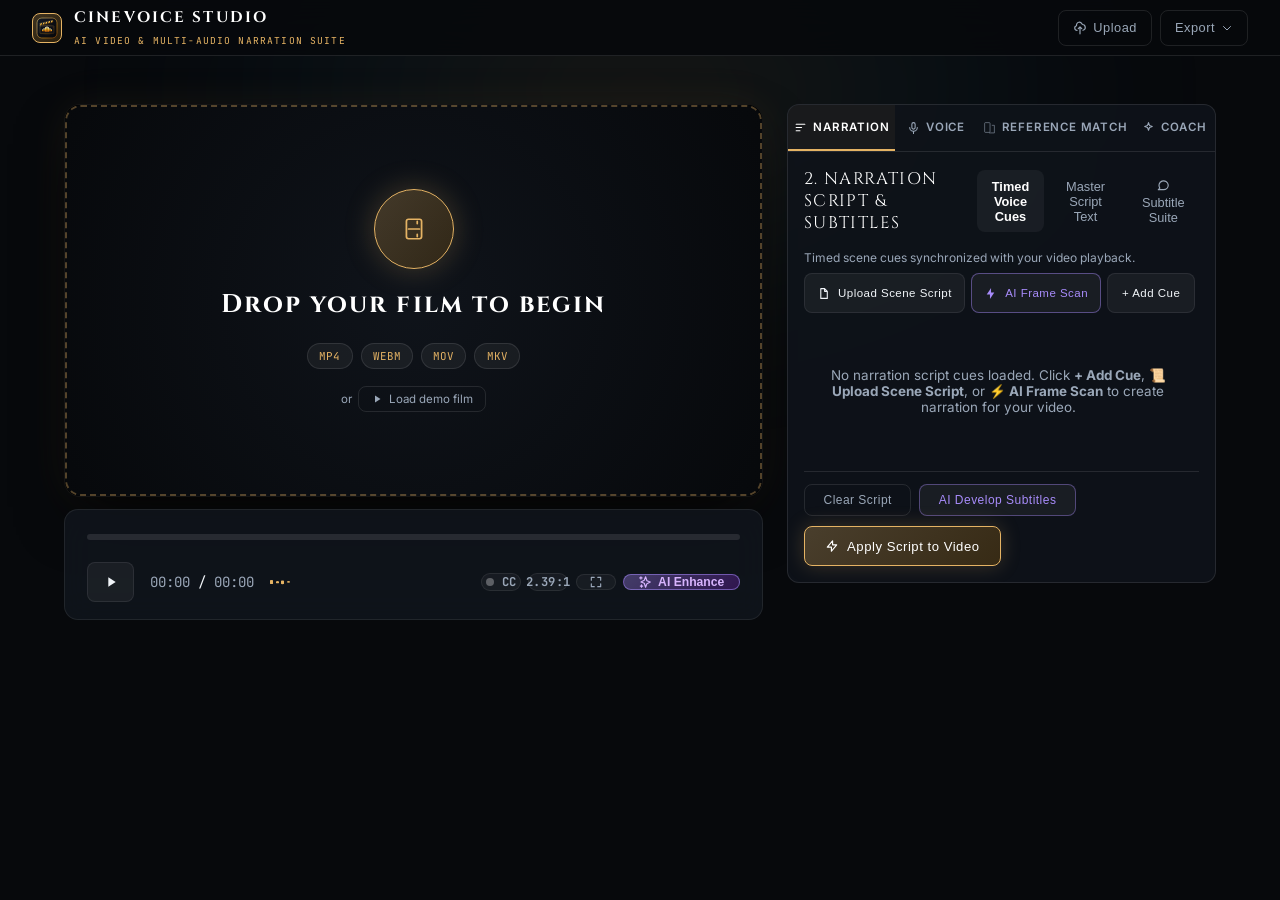
==== commit 9f295be9: "feat(studio): redesign studio interface with two-column layout and deduplicated actions" ====
--- a/index.html
+++ b/index.html
@@ -1981,14 +1981,569 @@
       from { transform: rotate(0deg); }
       to { transform: rotate(360deg); }
     }
+
+    /* ==================================================================
+       Studio redesign — layout + design system (presentation only)
+       Tokens: 4/8/12/16/24/32 spacing · 12px cards / 8px buttons ·
+       gold = active tab + active voice card + primary button only ·
+       violet (--accent-ai) = AI features only.
+       ================================================================== */
+    :root {
+      --bg: #07090c;
+      --surface: rgba(15, 19, 26, 0.9);
+      --surface-2: rgba(255, 255, 255, 0.05);
+      --border: rgba(255, 255, 255, 0.1);
+      --text: #f1f5f9;
+      --text-muted: #9aa7b8;
+      --accent: #e5b364;
+      --accent-ai: #a78bfa;
+    }
+
+    /* Shared shell */
+    main {
+      width: 100%;
+    }
+
+    /* ---------- Top bar (56px) ---------- */
+    header.topbar {
+      position: sticky;
+      top: 0;
+      z-index: 40;
+      height: 56px;
+      padding: 0 clamp(16px, 2.5vw, 32px);
+      display: flex;
+      align-items: center;
+      justify-content: space-between;
+      background: rgba(7, 9, 12, 0.92);
+      border-bottom: 1px solid var(--border);
+      backdrop-filter: blur(16px);
+    }
+
+    header.topbar .brand {
+      gap: 0.75rem;
+    }
+
+    header.topbar .brand-icon {
+      width: 30px;
+      height: 30px;
+      border-radius: 8px;
+      box-shadow: none;
+    }
+
+    header.topbar .brand-icon img {
+      width: 22px;
+      height: 22px;
+    }
+
+    header.topbar .title-group h1 {
+      font-size: 0.95rem;
+      letter-spacing: 0.14em;
+    }
+
+    header.topbar .title-group span {
+      font-size: 0.6rem;
+    }
+
+    .header-actions {
+      display: flex;
+      align-items: center;
+      gap: 8px;
+    }
+
+    /* Buttons: 40px default, 32px compact; visible keyboard focus */
+    .btn {
+      min-height: 40px;
+      border-radius: 8px;
+    }
+
+    .btn-ghost {
+      background: transparent;
+      border-color: var(--border);
+      color: var(--text-muted);
+      display: inline-flex;
+      align-items: center;
+      gap: 6px;
+    }
+
+    .btn-ghost:hover {
+      color: #fff;
+      border-color: rgba(255, 255, 255, 0.3);
+      background: var(--surface-2);
+    }
+
+    header.topbar .btn {
+      min-height: 36px;
+      font-size: 0.8rem;
+      padding: 6px 14px;
+    }
+
+    .btn:focus-visible,
+    .side-tab:focus-visible,
+    .pill-btn:focus-visible,
+    .menu-item:focus-visible,
+    .video-dropzone:focus-visible,
+    .audio-card:focus-visible,
+    .tab-btn:focus-visible,
+    [role="slider"]:focus-visible,
+    .export-toggle:focus-visible {
+      outline: 2px solid var(--accent);
+      outline-offset: 2px;
+    }
+
+    .sr-only {
+      position: absolute;
+      width: 1px;
+      height: 1px;
+      padding: 0;
+      margin: -1px;
+      overflow: hidden;
+      clip: rect(0, 0, 0, 0);
+      white-space: nowrap;
+      border: 0;
+    }
+
+    /* ---------- Export dropdown ---------- */
+    .export-wrap {
+      position: relative;
+    }
+
+    .export-menu {
+      position: absolute;
+      right: 0;
+      top: calc(100% + 8px);
+      min-width: 240px;
+      display: none;
+      flex-direction: column;
+      padding: 8px;
+      background: #0e131b;
+      border: 1px solid var(--border);
+      border-radius: 12px;
+      box-shadow: 0 18px 44px rgba(0, 0, 0, 0.65);
+      z-index: 70;
+    }
+
+    .export-menu.open {
+      display: flex;
+    }
+
+    .menu-label {
+      font-size: 0.62rem;
+      letter-spacing: 0.1em;
+      text-transform: uppercase;
+      color: var(--text-muted);
+      padding: 6px 10px 3px;
+      font-family: var(--font-mono);
+    }
+
+    .menu-item {
+      display: flex;
+      align-items: center;
+      gap: 10px;
+      width: 100%;
+      min-height: 36px;
+      padding: 8px 10px;
+      border: 0;
+      border-radius: 8px;
+      background: transparent;
+      color: var(--text);
+      font: inherit;
+      font-size: 0.85rem;
+      text-align: left;
+      text-decoration: none;
+      cursor: pointer;
+    }
+
+    .menu-item svg {
+      color: var(--text-muted);
+      flex: 0 0 auto;
+    }
+
+    .menu-item:hover {
+      background: var(--surface-2);
+      color: #fff;
+    }
+
+    .menu-sep {
+      height: 1px;
+      background: var(--border);
+      margin: 6px 4px;
+    }
+
+    /* ---------- Two-column stage ---------- */
+    .stage-grid {
+      display: grid;
+      grid-template-columns: minmax(0, 1.63fr) minmax(0, 1fr);
+      gap: 24px;
+      align-items: start;
+      padding: 24px clamp(16px, 2.5vw, 32px) 32px;
+      width: 100%;
+    }
+
+    .stage-left {
+      min-width: 0;
+      display: flex;
+      flex-direction: column;
+      gap: 12px;
+    }
+
+    .stage-left .cinema-wrapper {
+      width: min(100%, calc(60vh * 16 / 9));
+      margin-inline: auto;
+      max-height: 60vh;
+    }
+
+    /* ---------- Sidebar (sticky) ---------- */
+    .side-pane {
+      position: sticky;
+      top: 80px;
+      min-width: 0;
+      display: flex;
+      flex-direction: column;
+      background: var(--surface);
+      border: 1px solid var(--border);
+      border-radius: 12px;
+      max-height: calc(100vh - 104px);
+      overflow: hidden;
+    }
+
+    .side-tabs {
+      display: flex;
+      border-bottom: 1px solid var(--border);
+      flex: 0 0 auto;
+    }
+
+    .side-tab {
+      flex: 1;
+      min-height: 46px;
+      display: flex;
+      align-items: center;
+      justify-content: center;
+      gap: 6px;
+      padding: 10px 6px;
+      background: transparent;
+      border: 0;
+      border-bottom: 2px solid transparent;
+      color: var(--text-muted);
+      font: inherit;
+      font-size: 0.72rem;
+      font-weight: 600;
+      letter-spacing: 0.07em;
+      text-transform: uppercase;
+      cursor: pointer;
+      white-space: nowrap;
+    }
+
+    .side-tab svg {
+      flex: 0 0 auto;
+    }
+
+    .side-tab:hover {
+      color: var(--text);
+      background: var(--surface-2);
+    }
+
+    .side-tab.active {
+      color: #fff;
+      border-bottom-color: var(--accent);
+      background: rgba(229, 179, 100, 0.05);
+    }
+
+    /* narration sub-tabs (Timed Cues / Master Script / Subtitle Suite):
+       active state is neutral, gold stays reserved for the main tab */
+    .side-panel .tab-btn.active {
+      background: var(--surface-2);
+      border-color: rgba(255, 255, 255, 0.25);
+      color: #fff;
+      box-shadow: none;
+    }
+
+    .side-panels {
+      flex: 1;
+      min-height: 0;
+      overflow-y: auto;
+      padding: 16px;
+    }
+
+    .side-panel {
+      display: none;
+      flex-direction: column;
+      gap: 16px;
+    }
+
+    .side-panel.active {
+      display: flex;
+    }
+
+    /* Panels-in-pane: transparent, no double card chrome */
+    .side-panel .deck-panel {
+      background: transparent;
+      border: 0;
+      padding: 0;
+      gap: 16px;
+      backdrop-filter: none;
+    }
+
+    .side-panel .panel-header {
+      padding-bottom: 0;
+      border-bottom: 0;
+    }
+
+    /* Voice selector: single-column radio cards */
+    .side-panel .audio-cards-grid {
+      flex-direction: column;
+      gap: 8px;
+    }
+
+    .side-panel .audio-card {
+      border-color: var(--border);
+    }
+
+    /* Advanced sections (details) */
+    .adv-details {
+      border: 1px solid var(--border);
+      border-radius: 12px;
+      background: var(--surface-2);
+      padding: 2px 12px 6px;
+    }
+
+    .adv-details > summary {
+      cursor: pointer;
+      list-style: none;
+      padding: 10px 0;
+      font-size: 0.7rem;
+      font-family: var(--font-mono);
+      letter-spacing: 0.09em;
+      text-transform: uppercase;
+      color: var(--text-muted);
+      display: flex;
+      align-items: center;
+      justify-content: space-between;
+    }
+
+    .adv-details > summary::-webkit-details-marker {
+      display: none;
+    }
+
+    .adv-details > summary::after {
+      content: "▸";
+      font-size: 0.8rem;
+      transition: transform 0.15s ease;
+    }
+
+    .adv-details[open] > summary::after {
+      transform: rotate(90deg);
+    }
+
+    /* Custom-audio upload: visible only for the custom mode (glue toggles) */
+    #audioUploadBox {
+      display: none;
+    }
+
+    #audioUploadBox.mode-visible {
+      display: flex;
+    }
+
+    /* ---------- Control row (icon tools) ---------- */
+    #ccStatusText,
+    #letterboxStatusText {
+      display: none;
+    }
+
+    .control-row .pill-btn {
+      width: 40px;
+      padding: 0;
+      justify-content: center;
+      gap: 4px;
+    }
+
+    .control-row .pill-btn svg {
+      flex: 0 0 auto;
+    }
+
+    /* AI Enhance: violet AI-accent primary */
+    #btnEnhanceVideo {
+      border-color: rgba(167, 139, 250, 0.55);
+      color: #fff;
+      background: linear-gradient(135deg, rgba(167, 139, 250, 0.35), rgba(126, 34, 206, 0.3));
+      width: auto;
+      padding: 0 0.9rem;
+      gap: 6px;
+      font-weight: 600;
+    }
+
+    #btnEnhanceVideo:hover {
+      box-shadow: 0 0 18px rgba(167, 139, 250, 0.35);
+    }
+
+    /* Coach's own injected launch button: superseded by the Coach tab */
+    .control-row #coachLaunchBtn {
+      display: none !important;
+    }
+
+    /* ---------- Reference Match = AI violet ---------- */
+    .rm-panel .btn,
+    .rm-panel .menu-item {
+      border-radius: 8px;
+    }
+
+    .rm-panel #rmCompareBtn.btn-gold,
+    .rm-panel #rmSendCoach.btn-gold,
+    .rm-panel #rmCopyPrompt.btn-gold {
+      border-color: rgba(167, 139, 250, 0.55);
+      background: linear-gradient(135deg, rgba(167, 139, 250, 0.3), rgba(126, 34, 206, 0.25));
+      color: #fff;
+    }
+
+    .rm-panel .rm-slot:hover,
+    .rm-panel .rm-slot.filled {
+      border-color: var(--accent-ai);
+    }
+
+    .rm-panel .rm-slot-label {
+      color: var(--accent-ai);
+    }
+
+    .rm-panel .rm-score {
+      color: var(--accent-ai);
+    }
+
+    /* ---------- Scrollable lists inside the sidebar ---------- */
+    .cues-list,
+    .subtitles-list {
+      max-height: 360px;
+      overflow-y: auto;
+    }
+
+    /* cues list empty state */
+    #cuesContainer:empty::after {
+      content: "No cues yet — use “Add Cue”, upload a scene script, or run AI Frame Scan.";
+      display: block;
+      text-align: center;
+      border: 1px dashed var(--border);
+      border-radius: 12px;
+      padding: 24px 12px;
+      color: var(--text-muted);
+      font-size: 0.82rem;
+      line-height: 1.5;
+    }
+
+    /* script toolbar (bottom of Narration pane) */
+    .narration-footer {
+      display: flex;
+      justify-content: space-between;
+      align-items: center;
+      border-top: 1px solid var(--border);
+      padding-top: 12px;
+      flex-wrap: wrap;
+      gap: 10px;
+    }
+
+    /* Banner slim (video-ready notice) */
+    .wf-banner-slim {
+      display: flex;
+      align-items: center;
+      justify-content: space-between;
+      gap: 12px;
+      flex-wrap: wrap;
+      font-size: 0.8rem;
+      color: var(--text-muted);
+    }
+
+    .wf-banner-slim > div:first-child {
+      flex: 1 1 auto;
+      min-width: 0;
+    }
+
+    .wf-banner-slim .workflow-banner-close {
+      display: inline-flex;
+      vertical-align: -3px;
+      margin-left: 6px;
+    }
+
+    .wf-banner-slim .btn-ghost {
+      flex: 0 0 auto;
+      white-space: nowrap;
+    }
+
+    .wf-banner-slim strong {
+      color: var(--text);
+      font-weight: 600;
+    }
+
+    .wf-banner-slim #bannerVideoFilename {
+      color: var(--text);
+      font-weight: 600;
+    }
+
+    /* ---------- Legacy element stubs (IDs must survive, kept unreachable) ---------- */
+    .legacy-anchor {
+      display: none !important;
+    }
+
+    /* HUD CC badge: state text now lives in the control-row icon button */
+    .video-hud-top #hudSubtitlesBadge {
+      display: none !important;
+    }
+
+    /* dropzone demo link inside the empty state */
+    .dropzone-demo-line {
+      font-size: 0.72rem;
+      color: var(--text-muted);
+      display: inline-flex;
+      align-items: center;
+      gap: 6px;
+    }
+
+    .dropzone-demo-btn {
+      background: transparent;
+      border: 1px solid var(--border);
+      border-radius: 8px;
+      color: var(--text-muted);
+      font: inherit;
+      font-size: 0.72rem;
+      padding: 5px 12px;
+      cursor: pointer;
+      display: inline-flex;
+      align-items: center;
+      gap: 6px;
+    }
+
+    .dropzone-demo-btn:hover {
+      color: #fff;
+      border-color: rgba(255, 255, 255, 0.3);
+    }
+
+    /* ---------- Mobile: single column, scrollable segmented tabs ---------- */
+    @media (max-width: 1023px) {
+      .stage-grid {
+        grid-template-columns: 1fr;
+        padding: 16px 16px 24px;
+        gap: 16px;
+      }
+
+      .side-pane {
+        position: static;
+        max-height: none;
+      }
+
+      .side-tabs {
+        overflow-x: auto;
+        scrollbar-width: thin;
+      }
+
+      .side-tab {
+        flex: 0 0 auto;
+        padding: 12px 18px;
+      }
+    }
   </style>
 </head>
 
 <body>
   <div class="ambient-glow"></div>
 
-  <!-- Header -->
-  <header>
+  <!-- Top Bar -->
+  <header class="topbar">
     <div class="brand">
       <div class="brand-icon">
         <img src="favicon.svg" alt="CineVoice Studio Logo" width="26" height="26" style="display: block; border-radius: 6px;">
@@ -1999,37 +2554,57 @@
       </div>
     </div>
     <div class="header-actions">
-      <button class="btn btn-gold" id="btnHeaderUploadVideo">
-        <svg width="15" height="15" fill="none" stroke="currentColor" viewBox="0 0 24 24">
+      <button class="btn btn-ghost" id="btnHeaderUploadVideo" title="Upload a video file">
+        <svg width="14" height="14" fill="none" stroke="currentColor" viewBox="0 0 24 24" aria-hidden="true">
           <path stroke-linecap="round" stroke-linejoin="round" stroke-width="2"
             d="M7 16a4 4 0 01-.88-7.903A5 5 0 1115.9 6L16 6a5 5 0 011 9.9M15 13l-3-3m0 0l-3 3m3-3v12" />
         </svg>
-        Upload Video
+        Upload
       </button>
-      <button class="btn" id="btnLoadDemoVideo">
-        <svg width="14" height="14" fill="currentColor" viewBox="0 0 24 24">
-          <path d="M8 5v14l11-7z" />
-        </svg>
-        Load Demo Video
-      </button>
-      <button class="btn btn-gold" id="btnHeaderDownloadVideo" style="border-color:var(--accent-emerald); color:#fff; background:linear-gradient(135deg, rgba(16,185,129,0.32), rgba(5,150,105,0.25)); box-shadow:0 0 15px rgba(16,185,129,0.25);" title="Download the currently loaded or rendered video">
-        <svg width="14" height="14" fill="none" stroke="currentColor" viewBox="0 0 24 24">
-          <path stroke-linecap="round" stroke-linejoin="round" stroke-width="2" d="M4 16v1a3 3 0 003 3h10a3 3 0 003-3v-1m-4-4l-4 4m0 0l-4-4m4 4V4" />
-        </svg>
-        Download Video
-      </button>
-      <button class="btn btn-gold" id="btnHeaderEnhanceVideo" style="border-color:rgba(168,85,247,0.5); color:#fff; background:linear-gradient(135deg, rgba(168,85,247,0.32), rgba(126,34,206,0.25)); box-shadow:0 0 15px rgba(168,85,247,0.25);" title="AI Video Enhancement (Color grading, contrast & sharpness)">
-        <svg width="14" height="14" fill="none" stroke="currentColor" viewBox="0 0 24 24">
-          <path stroke-linecap="round" stroke-linejoin="round" stroke-width="2" d="M5 3v4M3 5h4M6 17v4m-2-2h4m5-16l2.286 6.857L21 12l-5.714 2.857L13 21l-2.286-6.857L5 12l5.714-2.857L13 3z" />
-        </svg>
-        ✨ Enhance Video
-      </button>
-      <a class="btn btn-gold" href="editor.html" id="btnHeaderEditorLink" style="border-color:var(--accent-gold); color:#fff; background:linear-gradient(135deg, rgba(245,158,11,0.32), rgba(217,119,6,0.25)); box-shadow:0 0 15px rgba(245,158,11,0.25); text-decoration:none; display:inline-flex; align-items:center; gap:6px;" title="Open the narration-led video editor">
-        <svg width="14" height="14" fill="none" stroke="currentColor" viewBox="0 0 24 24">
-          <path stroke-linecap="round" stroke-linejoin="round" stroke-width="2" d="M11 5H6a2 2 0 00-2 2v11a2 2 0 002 2h11a2 2 0 002-2v-5m-1.414-9.414a2 2 0 112.828 2.828L11.828 15H9v-2.828l8.586-8.586z" />
-        </svg>
-        Edit &amp; Sync
-      </a>
+      <div class="export-wrap">
+        <button class="btn btn-ghost export-toggle" id="btnExportMenu" aria-haspopup="true" aria-expanded="false"
+          title="Export and open tools">
+          Export
+          <svg width="12" height="12" fill="none" stroke="currentColor" viewBox="0 0 24 24" aria-hidden="true">
+            <path stroke-linecap="round" stroke-linejoin="round" stroke-width="2" d="M19 9l-7 7-7-7" />
+          </svg>
+        </button>
+        <div class="export-menu" id="exportMenu" role="menu" aria-label="Export">
+          <span class="menu-label">Export</span>
+          <button class="menu-item" id="btnHeaderDownloadVideo" role="menuitem" title="Download the currently loaded or rendered video">
+            <svg width="14" height="14" fill="none" stroke="currentColor" viewBox="0 0 24 24" aria-hidden="true">
+              <path stroke-linecap="round" stroke-linejoin="round" stroke-width="2" d="M4 16v1a3 3 0 003 3h10a3 3 0 003-3v-1m-4-4l-4 4m0 0l-4-4m4 4V4" />
+            </svg>
+            Download .mp4
+          </button>
+          <button class="menu-item" id="btnExportScriptJson" role="menuitem" title="Export script as JSON">
+            <svg width="14" height="14" fill="none" stroke="currentColor" viewBox="0 0 24 24" aria-hidden="true">
+              <path stroke-linecap="round" stroke-linejoin="round" stroke-width="2" d="M8 9h8v10H8zM9 3h6v4H9z" />
+            </svg>
+            Export JSON
+          </button>
+          <button class="menu-item" id="btnExportScriptTxt" role="menuitem" title="Export script as text">
+            <svg width="14" height="14" fill="none" stroke="currentColor" viewBox="0 0 24 24" aria-hidden="true">
+              <path stroke-linecap="round" stroke-linejoin="round" stroke-width="2" d="M9 12h6m-6 4h6M6 20h12V4H6v16z" />
+            </svg>
+            Export Text
+          </button>
+          <div class="menu-sep" role="separator"></div>
+          <span class="menu-label">More</span>
+          <button class="menu-item" id="btnLoadDemoVideo" role="menuitem" title="Load the demo short film">
+            <svg width="14" height="14" fill="currentColor" viewBox="0 0 24 24" aria-hidden="true">
+              <path d="M8 5v14l11-7z" />
+            </svg>
+            Load demo film
+          </button>
+          <a class="menu-item" href="editor.html" id="btnHeaderEditorLink" title="Open the narration-led video editor">
+            <svg width="14" height="14" fill="none" stroke="currentColor" viewBox="0 0 24 24" aria-hidden="true">
+              <path stroke-linecap="round" stroke-linejoin="round" stroke-width="2" d="M11 5H6a2 2 0 00-2 2v11a2 2 0 002 2h11a2 2 0 002-2v-5m-1.414-9.414a2 2 0 112.828 2.828L11.828 15H9v-2.828l8.586-8.586z" />
+            </svg>
+            Open Edit &amp; Sync
+          </a>
+        </div>
+      </div>
     </div>
   </header>
 
@@ -2041,23 +2616,39 @@
     <input type="file" id="subtitleFileInput" accept=".srt,.vtt,.txt,.sub" style="display:none;">
     <input type="file" id="sceneScriptFileInput" accept=".json,.txt,.fountain,.csv,.srt" style="display:none;">
 
-    <!-- Cinema Viewport -->
-    <div class="cinema-wrapper" id="cinemaViewport" tabindex="-1">
+    <!-- Two-column stage: video left, tool sidebar right -->
+    <div class="stage-grid">
+      <!-- Left column: video stage -->
+      <div class="stage-left">
+
+        <!-- Cinema Viewport -->
+        <div class="cinema-wrapper" id="cinemaViewport" tabindex="-1">
       <div class="letterbox-top" id="boxTop"></div>
       <div class="letterbox-bottom" id="boxBottom"></div>
 
       <!-- Video Upload Dropzone (Shown when no video loaded) -->
       <div class="video-dropzone" id="videoDropzone" role="button" tabindex="0" aria-label="Upload your video file">
-        <div class="dropzone-pulse" aria-hidden="true">🎬</div>
-        <div class="dropzone-title">UPLOAD YOUR VIDEO</div>
-        <div class="dropzone-sub selectable">Drag and drop your video file here or click to browse. Easily upload scene-by-scene scripts, trigger AI frame-by-frame visual analysis, add subtitles, and direct your audio voiceover.</div>
+        <div class="dropzone-pulse" aria-hidden="true">
+          <svg width="26" height="26" fill="none" stroke="currentColor" viewBox="0 0 24 24">
+            <path stroke-linecap="round" stroke-linejoin="round" stroke-width="1.6"
+              d="M7 3h10a2 2 0 012 2v14a2 2 0 01-2 2H7a2 2 0 01-2-2V5a2 2 0 012-2zm8 2v2m0 10v2m-8-7h10" />
+          </svg>
+        </div>
+        <div class="dropzone-title">Drop your film to begin</div>
         <div class="dropzone-tags" aria-hidden="true">
           <span class="dropzone-tag">MP4</span>
           <span class="dropzone-tag">WEBM</span>
           <span class="dropzone-tag">MOV</span>
           <span class="dropzone-tag">MKV</span>
-          <span class="dropzone-tag" style="color:var(--accent-gold); border-color:rgba(229,179,100,0.35);">📜 SCENE SCRIPT</span>
-          <span class="dropzone-tag" style="color:var(--accent-cyan); border-color:rgba(56,189,248,0.35);">⚡ AI FRAME SCAN</span>
+        </div>
+        <div class="dropzone-demo-line">
+          or
+          <button class="dropzone-demo-btn" id="btnDropzoneDemo" type="button" title="Load the bundled demo short film">
+            <svg width="12" height="12" fill="currentColor" viewBox="0 0 24 24" aria-hidden="true">
+              <path d="M8 5v14l11-7z" />
+            </svg>
+            Load demo film
+          </button>
         </div>
       </div>
 
@@ -2070,12 +2661,7 @@
             <span>VIDEO:</span> <strong id="videoFilenameLabel">custom_video.mp4</strong>
           </div>
         <div style="display:flex; gap:0.5rem; align-items:center;">
-          <button class="video-badge" id="btnHudDownloadVideo" style="cursor:pointer; pointer-events:auto; color:var(--accent-emerald); border-color:rgba(16,185,129,0.4); background:rgba(16,185,129,0.15);" title="Download this video">
-            <svg width="12" height="12" fill="none" stroke="currentColor" viewBox="0 0 24 24" style="margin-right:2px;" aria-hidden="true">
-              <path stroke-linecap="round" stroke-linejoin="round" stroke-width="2" d="M4 16v1a3 3 0 003 3h10a3 3 0 003-3v-1m-4-4l-4 4m0 0l-4-4m4 4V4" />
-            </svg>
-            <span>DOWNLOAD</span>
-          </button>
+          <!-- CC badge is kept for JS state text; visually replaced by the control-row CC button -->
           <button class="video-badge" id="hudSubtitlesBadge" style="cursor:pointer; pointer-events:auto;"
             title="Click to configure subtitles" aria-pressed="false">
             <span>CC:</span> <strong id="hudSubtitlesStatus">OFF (0 CUES)</strong>
@@ -2154,79 +2740,13 @@
 
       <!-- Smart Video Workflow Banner Upon Video Upload -->
       <div class="video-workflow-banner" id="videoWorkflowBanner" style="display:none;">
-        <div class="workflow-banner-header">
-          <div class="workflow-banner-badge">
-            <span>🎬</span> VIDEO READY • SCRIPT &amp; DIRECTION
+        <div class="wf-banner-slim">
+          <div>
+            Script options for <span id="bannerVideoFilename">Your Video</span> — build narration in the Narration tab, or keep your existing screenplay.
+            <button class="workflow-banner-close" id="btnWorkflowDismiss" title="Dismiss banner" aria-label="Dismiss banner">✕</button>
           </div>
-          <button class="workflow-banner-close" id="btnWorkflowDismiss" title="Dismiss banner">✕</button>
-        </div>
-
-        <div class="workflow-banner-body">
-          <div class="workflow-banner-title">
-            Script Options for: <span id="bannerVideoFilename" style="color:var(--accent-gold);">Your Video</span>
-          </div>
-          <div class="workflow-banner-desc">
-            How would you like to develop the screenplay and voiceover narration for your uploaded video?
-          </div>
-        </div>
-
-        <!-- Dual Option Cards Grid -->
-        <div class="workflow-cards-grid">
-          <!-- Card 1: Upload Scene-by-Scene Script -->
-          <div class="workflow-card" id="cardUploadSceneScript">
-            <div class="workflow-card-icon">📜</div>
-            <div class="workflow-card-content">
-              <div class="workflow-card-head">
-                <span class="workflow-card-tag">CUSTOM SCREENPLAY</span>
-                <h3 class="workflow-card-title">Upload Scene-by-Scene Script</h3>
-              </div>
-              <p class="workflow-card-desc">
-                Upload your scene screenplay (.txt, .json, .csv, .fountain) or enter custom scene timestamps and visual actions.
-              </p>
-              <div class="workflow-card-actions">
-                <button class="btn btn-gold" id="btnWorkflowUploadScript">
-                  📥 Upload Script File
-                </button>
-                <button class="btn" id="btnWorkflowOpenSceneEditor">
-                  ✍️ Scene Importer
-                </button>
-              </div>
-            </div>
-          </div>
-
-          <!-- Card 2: AI Frame-by-Frame Video Analysis -->
-          <div class="workflow-card highlight" id="cardAiFrameAnalysis">
-            <div class="workflow-card-icon" style="color:var(--accent-cyan);">👁️</div>
-            <div class="workflow-card-content">
-              <div class="workflow-card-head">
-                <span class="workflow-card-tag" style="color:var(--accent-cyan); border-color:rgba(56,189,248,0.4); background:rgba(56,189,248,0.12);">VISION AI 2.0</span>
-                <h3 class="workflow-card-title">AI Frame-by-Frame Video Analysis</h3>
-              </div>
-              <p class="workflow-card-desc">
-                AI scans video frames across playback, detects scene cuts, motion dynamics, lighting moods, and auto-generates a synchronized scene script.
-              </p>
-              <div class="workflow-card-actions">
-                <button class="btn" id="btnWorkflowStartFrameScan" style="background:linear-gradient(135deg, rgba(56,189,248,0.25), rgba(168,85,247,0.22)); border-color:var(--accent-cyan); color:#fff; box-shadow:0 0 15px rgba(56,189,248,0.25);">
-                  ⚡ Analyze Frames &amp; Generate Script
-                </button>
-              </div>
-            </div>
-          </div>
-        </div>
-
-        <!-- Banner Footer Options -->
-        <div class="workflow-banner-footer">
-          <div style="display:flex; align-items:center; gap:0.5rem; flex-wrap:wrap;">
-            <span style="font-size:0.75rem; color:var(--text-muted);">Subtitle options:</span>
-            <button class="btn sub-action-btn" id="btnWorkflowSubtitlesSuite" style="font-size:0.73rem; padding:0.3rem 0.75rem;">
-              💬 Subtitle Suite
-            </button>
-            <button class="btn sub-action-btn" id="btnWorkflowAutoSubs" style="font-size:0.73rem; padding:0.3rem 0.75rem;">
-              🤖 AI Develop Subtitles
-            </button>
-          </div>
-          <button class="btn sub-action-btn" id="btnWorkflowKeepCurrent" style="font-size:0.73rem; padding:0.3rem 0.75rem; color:var(--text-muted);">
-            Keep Existing Screenplay ✕
+          <button class="btn btn-ghost" id="btnWorkflowKeepCurrent" style="min-height:32px; font-size:0.75rem; padding:4px 12px;" title="Dismiss and keep the existing screenplay">
+            Keep Existing
           </button>
         </div>
       </div>
@@ -2264,65 +2784,72 @@
           </div>
         </div>
 
-        <!-- Audio of Choice Toolbar & Subtitles Controls -->
-        <div class="audio-choice-toolbar">
-          <div class="choice-group">
-            <span class="choice-label">AUDIO CHOICE:</span>
-            <button class="choice-btn active" id="btnAudioMale" data-mode="male">👨 Male AI Voice</button>
-            <button class="choice-btn" id="btnAudioFemale" data-mode="female">👩 Female AI Voice</button>
-            <button class="choice-btn" id="btnAudioCustom" data-mode="custom">🎙️ Custom Audio</button>
-            <button class="choice-btn" id="btnAudioNative" data-mode="native">🔊 Video Native Audio</button>
-          </div>
-
-          <div style="display:flex; align-items:center; gap:0.45rem; flex-wrap:wrap;">
-            <button class="pill-btn" id="btnToggleCC" title="Toggle Closed Captions On/Off" aria-pressed="false">
-              <span class="cc-badge-inactive" id="ccBadgeDot"></span>
-              <span style="font-weight:700; font-family:var(--font-mono); letter-spacing:0.04em;">CC</span>
-              <span id="ccStatusText">Subtitles: OFF</span>
-            </button>
-            <button class="pill-btn" id="btnToggleLetterbox" title="Toggle 2.39:1 cinematic letterbox bars" aria-pressed="true">
-              <span style="font-weight:700; font-family:var(--font-mono); letter-spacing:0.04em;">2.39:1</span>
-              <span id="letterboxStatusText">Letterbox: ON</span>
-            </button>
-            <button class="pill-btn" id="btnToggleFullscreen" title="Toggle fullscreen (F)" aria-pressed="false">
-              <svg width="13" height="13" fill="none" stroke="currentColor" viewBox="0 0 24 24" aria-hidden="true">
-                <path stroke-linecap="round" stroke-linejoin="round" stroke-width="2" d="M4 9V4h5M20 9V4h-5M4 15v5h5m11-5v5h-5" />
-              </svg>
-              Fullscreen
-            </button>
-            <button class="pill-btn" id="btnOpenSubtitlesDeck" title="Open Subtitle Suite">
-              💬 Subtitles
-            </button>
-            <button class="pill-btn" id="btnEnhanceVideo" style="border-color:rgba(168,85,247,0.5); color:#d8b4fe;" title="Enhance video with AI cinematic tone curves and grading">
-              ✨ AI Enhance
-            </button>
-            <button class="pill-btn" id="btnChangeVideo" title="Upload a different video">
-              <svg width="13" height="13" fill="none" stroke="currentColor" viewBox="0 0 24 24">
-                <path stroke-linecap="round" stroke-linejoin="round" stroke-width="2"
-                  d="M4 16v1a3 3 0 003 3h10a3 3 0 003-3v-1m-4-8l-4-4m0 0L8 8m4-4v12" />
-              </svg>
-              Replace Video
-            </button>
-            <button class="pill-btn" id="btnDownloadCurrentVideo" style="border-color:rgba(16,185,129,0.5); color:var(--accent-emerald);" title="Download currently loaded or rendered video">
-              <svg width="13" height="13" fill="none" stroke="currentColor" viewBox="0 0 24 24">
-                <path stroke-linecap="round" stroke-linejoin="round" stroke-width="2" d="M4 16v1a3 3 0 003 3h10a3 3 0 003-3v-1m-4-4l-4 4m0 0l-4-4m4 4V4" />
-              </svg>
-              Download Video
-            </button>
-          </div>
+        <!-- Player tool icons (CC / letterbox / fullscreen) + AI primary -->
+        <div style="display:flex; align-items:center; gap:0.45rem;">
+          <button class="pill-btn" id="btnToggleCC" title="Toggle Closed Captions On/Off" aria-pressed="false">
+            <span class="cc-badge-inactive" id="ccBadgeDot"></span>
+            <span style="font-weight:700; font-family:var(--font-mono); letter-spacing:0.04em;">CC</span>
+            <span id="ccStatusText">Subtitles: OFF</span>
+          </button>
+          <button class="pill-btn" id="btnToggleLetterbox" title="Toggle 2.39:1 cinematic letterbox bars" aria-pressed="true">
+            <span style="font-weight:700; font-family:var(--font-mono); letter-spacing:0.04em;">2.39:1</span>
+            <span id="letterboxStatusText">Letterbox: ON</span>
+          </button>
+          <button class="pill-btn" id="btnToggleFullscreen" title="Toggle fullscreen (F)" aria-pressed="false">
+            <svg width="14" height="14" fill="none" stroke="currentColor" viewBox="0 0 24 24" aria-hidden="true">
+              <path stroke-linecap="round" stroke-linejoin="round" stroke-width="2" d="M4 9V4h5M20 9V4h-5M4 15v5h5m11-5v5h-5" />
+            </svg>
+          </button>
+          <button class="pill-btn" id="btnEnhanceVideo" style="color:#d8b4fe;" title="Enhance video with AI cinematic tone curves and grading">
+            <svg width="14" height="14" fill="none" stroke="currentColor" viewBox="0 0 24 24" aria-hidden="true">
+              <path stroke-linecap="round" stroke-linejoin="round" stroke-width="2" d="M5 3v4M3 5h4M6 17v4m-2-2h4m5-16l2.286 6.857L21 12l-5.714 2.857L13 21l-2.286-6.857L5 12l5.714-2.857L13 3z" />
+            </svg>
+            AI Enhance
+          </button>
         </div>
       </div>
     </div>
-
-    <!-- Studio Deck: Audio Direction & Script Editor -->
-    <div class="studio-deck">
-      <!-- Left Panel: Audio Configuration of Choice -->
-      <div class="deck-panel">
+      </div>
+
+      <!-- Right column: tool sidebar -->
+      <aside class="side-pane">
+        <div class="side-tabs" role="tablist" aria-label="Studio tool sections">
+          <button class="side-tab active" id="sideTabNarration" data-pane="paneNarration" role="tab" aria-selected="true" aria-controls="paneNarration" title="Narration script, cues & subtitles">
+            <svg width="13" height="13" fill="none" stroke="currentColor" viewBox="0 0 24 24" aria-hidden="true">
+              <path stroke-linecap="round" stroke-linejoin="round" stroke-width="2" d="M4 6h16M4 12h10M4 18h7" />
+            </svg>
+            Narration
+          </button>
+          <button class="side-tab" id="sideTabVoice" data-pane="paneVoice" role="tab" aria-selected="false" aria-controls="paneVoice" title="Voice and audio direction">
+            <svg width="13" height="13" fill="none" stroke="currentColor" viewBox="0 0 24 24" aria-hidden="true">
+              <path stroke-linecap="round" stroke-linejoin="round" stroke-width="2" d="M12 15a3 3 0 003-3V6a3 3 0 10-6 0v6a3 3 0 003 3zm7-3a7 7 0 01-14 0m7 7v4" />
+            </svg>
+            Voice
+          </button>
+          <button class="side-tab" id="sideTabReference" data-pane="paneReference" role="tab" aria-selected="false" aria-controls="paneReference" title="Compare looks against a reference">
+            <svg width="13" height="13" fill="none" stroke="currentColor" viewBox="0 0 24 24" aria-hidden="true">
+              <rect x="3" y="3" width="10" height="18" rx="1.5" />
+              <path d="M17 8h4v14h-9" stroke-linecap="round" />
+            </svg>
+            Reference Match
+          </button>
+          <button class="side-tab" id="sideTabCoach" data-pane="paneCoach" role="tab" aria-selected="false" aria-controls="paneCoach" title="Prompt Coach — scene analysis and improved prompts">
+            <svg width="13" height="13" fill="none" stroke="currentColor" viewBox="0 0 24 24" aria-hidden="true">
+              <path stroke-linecap="round" stroke-linejoin="round" stroke-width="2" d="M12 3l1.9 5.1L19 10l-5.1 1.9L12 17l-1.9-5.1L5 10l5.1-1.9L12 3z" />
+            </svg>
+            Coach
+          </button>
+        </div>
+        <div class="side-panels">
+
+          <!-- Voice Pane: single voice selector + advanced tuning -->
+          <div class="side-panel" id="paneVoice" role="tabpanel" aria-labelledby="sideTabVoice">
+          <div class="deck-panel">
         <div class="panel-header">
           <div class="panel-title">
-            <span>1. SELECT AUDIO &amp; VOICE DIRECTION</span>
+            <span id="voicePaneTitle">Voice</span>
           </div>
-          <span style="font-family:var(--font-mono); font-size:0.7rem; color:var(--accent-gold);"
+          <span style="font-family:var(--font-mono); font-size:0.7rem; color:var(--text-muted);"
             id="deckActiveAudioLabel">👨 MALE AI</span>
         </div>
 
@@ -2332,7 +2859,12 @@
           <div class="audio-card active" id="cardMale" data-mode="male" role="button" tabindex="0" aria-pressed="true">
             <div class="audio-card-head">
               <div class="audio-card-info">
-                <div class="audio-card-icon">👨</div>
+                <div class="audio-card-icon" aria-hidden="true">
+                  <svg width="18" height="18" fill="none" stroke="currentColor" viewBox="0 0 24 24">
+                    <circle cx="12" cy="8" r="3.5" />
+                    <path stroke-linecap="round" d="M5 20c1.5-3.5 4-5 7-5s5.5 1.5 7 5" />
+                  </svg>
+                </div>
                 <div>
                   <div class="audio-card-name">Male AI Narrator (Marcus / Christopher)</div>
                   <div class="audio-card-desc">Deep, resonant trailer-style voice. High clarity and dramatic pacing.
@@ -2347,7 +2879,12 @@
           <div class="audio-card" id="cardFemale" data-mode="female" role="button" tabindex="0" aria-pressed="false">
             <div class="audio-card-head">
               <div class="audio-card-info">
-                <div class="audio-card-icon">👩</div>
+                <div class="audio-card-icon" aria-hidden="true">
+                  <svg width="18" height="18" fill="none" stroke="currentColor" viewBox="0 0 24 24">
+                    <circle cx="12" cy="8" r="3.5" />
+                    <path stroke-linecap="round" d="M6 20c1.5-3.2 3.8-4.8 6-4.8s4.5 1.6 6 4.8" />
+                  </svg>
+                </div>
                 <div>
                   <div class="audio-card-name">Female AI Narrator (Elena / Jenny)</div>
                   <div class="audio-card-desc">Clear, articulate and expressive voice with emotional poise.</div>
@@ -2361,7 +2898,12 @@
           <div class="audio-card" id="cardCustom" data-mode="custom" role="button" tabindex="0" aria-pressed="false">
             <div class="audio-card-head">
               <div class="audio-card-info">
-                <div class="audio-card-icon" style="color:var(--accent-cyan);">🎙️</div>
+                <div class="audio-card-icon" style="color:var(--accent-cyan);" aria-hidden="true">
+                  <svg width="18" height="18" fill="none" stroke="currentColor" viewBox="0 0 24 24">
+                    <path stroke-linecap="round" stroke-linejoin="round" d="M12 16V4m0 0l-4 4m4-4l4 4" />
+                    <path stroke-linecap="round" d="M4 16v2a2 2 0 002 2h12a2 2 0 002-2v-2" />
+                  </svg>
+                </div>
                 <div>
                   <div class="audio-card-name">Upload Custom Audio / Voiceover Track</div>
                   <div class="audio-card-desc" id="customAudioDesc">Upload an MP3, WAV, or M4A file to play in exact
@@ -2376,7 +2918,12 @@
           <div class="audio-card" id="cardNative" data-mode="native" role="button" tabindex="0" aria-pressed="false">
             <div class="audio-card-head">
               <div class="audio-card-info">
-                <div class="audio-card-icon" style="color:var(--accent-emerald);">🔊</div>
+                <div class="audio-card-icon" style="color:var(--accent-emerald);" aria-hidden="true">
+                  <svg width="18" height="18" fill="none" stroke="currentColor" viewBox="0 0 24 24">
+                    <path stroke-linecap="round" stroke-linejoin="round" d="M11 5L6 9H3v6h3l5 4V5z" />
+                    <path stroke-linecap="round" d="M15.5 8.5a5 5 0 010 7M18.5 6a9 9 0 010 12" />
+                  </svg>
+                </div>
                 <div>
                   <div class="audio-card-name">Original Video Native Audio Track</div>
                   <div class="audio-card-desc">Use the audio embedded directly in your uploaded video file.</div>
@@ -2397,10 +2944,12 @@
             soundtrack file</div>
         </div>
 
+        <!-- Advanced: AI speech parameters, closed by default -->
+        <details class="adv-details">
+          <summary>Advanced · Speech parameters &amp; system voices</summary>
         <!-- Voice Cadence & Tuning Controls -->
-        <div class="tuning-box" id="voiceTuningBox">
-          <div
-            style="font-size:0.72rem; font-family:var(--font-mono); color:var(--accent-gold); letter-spacing:0.08em; text-transform:uppercase;">
+        <div class="tuning-box" id="voiceTuningBox" style="margin-top:0.5rem;">
+          <div>
             AI Speech Parameters &amp; System Voices
           </div>
 
@@ -2431,17 +2980,23 @@
           </div>
 
           <div style="display:flex; gap:0.5rem; margin-top:0.2rem;">
-            <button class="btn btn-gold" id="btnAuditionVoice"
-              style="flex:1; justify-content:center; padding:0.45rem 1rem; font-size:0.76rem;">
-              🔊 Audition Selected Voice
+            <button class="btn" id="btnAuditionVoice"
+              style="flex:1; justify-content:center; padding:0.45rem 1rem; font-size:0.76rem;" title="Play a short sample of the selected system voice">
+              <svg width="13" height="13" fill="none" stroke="currentColor" viewBox="0 0 24 24" aria-hidden="true">
+                <path stroke-linecap="round" stroke-linejoin="round" stroke-width="2" d="M12 15a3 3 0 003-3V6a3 3 0 10-6 0v6a3 3 0 003 3zm7-3a7 7 0 01-14 0m7 7v4" />
+              </svg>
+              Audition Selected Voice
             </button>
           </div>
         </div>
-
+        </details>
+
+        <!-- Advanced: Audio Volume Mixer, closed by default -->
+        <details class="adv-details">
+          <summary>Advanced · Audio volume mixer</summary>
         <!-- Audio Volume Mixer -->
-        <div class="tuning-box">
-          <div
-            style="font-size:0.72rem; font-family:var(--font-mono); color:var(--accent-cyan); letter-spacing:0.08em; text-transform:uppercase;">
+        <div class="tuning-box" style="margin-top:0.5rem;">
+          <div>
             Audio Volume Mixer
           </div>
 
@@ -2461,10 +3016,13 @@
             <input type="range" class="slider" id="sliderNarrationVol" min="0" max="1" step="0.05" value="1">
           </div>
         </div>
-      </div>
-
-      <!-- Right Panel: Script Editor & Subtitle Suite -->
-      <div class="deck-panel" id="deckRightPanel">
+        </details>
+          </div>
+          </div>
+
+          <!-- Narration Pane: cues, master script, subtitle suite -->
+          <div class="side-panel active" id="paneNarration" role="tabpanel" aria-labelledby="sideTabNarration">
+          <div class="deck-panel" id="deckRightPanel">
         <div class="panel-header">
           <div class="panel-title">
             <span id="rightPanelTitle">2. NARRATION SCRIPT &amp; SUBTITLES</span>
@@ -2472,7 +3030,7 @@
           <div class="script-mode-tabs" style="border:none; padding:0;">
             <button class="tab-btn active" id="tabCues">Timed Voice Cues</button>
             <button class="tab-btn" id="tabFullText">Master Script Text</button>
-            <button class="tab-btn" id="tabSubtitles">💬 Subtitle Suite</button>
+            <button class="tab-btn" id="tabSubtitles"><svg width="14" height="14" fill="none" stroke="currentColor" viewBox="0 0 24 24" aria-hidden="true"><path stroke-linecap="round" stroke-linejoin="round" stroke-width="2" d="M21 12a8 8 0 01-8 8H4l2.5-2.5A8 8 0 1121 12z" /></svg> Subtitle Suite</button>
           </div>
         </div>
 
@@ -2484,12 +3042,12 @@
             </span>
             <div style="display:flex; gap:0.4rem; flex-wrap:wrap;">
               <button class="btn" id="btnDeckUploadSceneScript" style="padding:0.35rem 0.75rem; font-size:0.72rem;" title="Upload or import scene screenplay">
-                📜 Upload Scene Script
+                <span style="display:inline-flex; vertical-align:-2px;"><svg width="13" height="13" fill="none" stroke="currentColor" viewBox="0 0 24 24" aria-hidden="true"><path stroke-linecap="round" stroke-linejoin="round" stroke-width="2" d="M7 3h7l5 5v13H7zM14 3v5h5" /></svg></span> Upload Scene Script
               </button>
-              <button class="btn" id="btnDeckStartFrameScan" style="padding:0.35rem 0.75rem; font-size:0.72rem; border-color:var(--accent-cyan); color:var(--accent-cyan);" title="AI analyzes video frame-by-frame">
-                ⚡ AI Frame Scan
+              <button class="btn" id="btnDeckStartFrameScan" style="padding:0.35rem 0.75rem; font-size:0.72rem; border-color:rgba(167,139,250,0.45); color:var(--accent-ai);" title="AI analyzes video frame-by-frame">
+                <span style="display:inline-flex; vertical-align:-2px;"><svg width="13" height="13" fill="currentColor" viewBox="0 0 24 24" aria-hidden="true"><path d="M13 2v8h6l-8 12v-8H5l8-12z" /></svg></span> AI Frame Scan
               </button>
-              <button class="btn btn-gold" id="btnAddCue" style="padding:0.35rem 0.85rem; font-size:0.72rem;">
+              <button class="btn" id="btnAddCue" style="padding:0.35rem 0.85rem; font-size:0.72rem;">
                 + Add Cue
               </button>
             </div>
@@ -2510,13 +3068,13 @@
             placeholder="Write or paste your script here..."></textarea>
           <div style="display:flex; justify-content:flex-end; gap:0.55rem; flex-wrap:wrap;">
             <button class="btn" id="btnDeckFullTextUploadScene" style="font-size:0.75rem;">
-              📜 Import Scene Script
+              <span style="display:inline-flex; vertical-align:-2px;"><svg width="13" height="13" fill="none" stroke="currentColor" viewBox="0 0 24 24" aria-hidden="true"><path stroke-linecap="round" stroke-linejoin="round" stroke-width="2" d="M7 3h7l5 5v13H7zM14 3v5h5" /></svg></span> Import Scene Script
             </button>
-            <button class="btn" id="btnDeckFullTextFrameScan" style="font-size:0.75rem; border-color:var(--accent-cyan); color:var(--accent-cyan);">
-              ⚡ AI Frame-by-Frame Scan
+            <button class="btn" id="btnDeckFullTextFrameScan" style="font-size:0.75rem; border-color:rgba(167,139,250,0.45); color:var(--accent-ai);">
+              <span style="display:inline-flex; vertical-align:-2px;"><svg width="13" height="13" fill="currentColor" viewBox="0 0 24 24" aria-hidden="true"><path d="M13 2v8h6l-8 12v-8H5l8-12z" /></svg></span> AI Frame-by-Frame Scan
             </button>
             <button class="btn" id="btnDistributeMasterText" style="font-size:0.75rem;">
-              ✨ Parse &amp; Distribute Cues
+              <span style="display:inline-flex; vertical-align:-2px;"><svg width="13" height="13" fill="currentColor" viewBox="0 0 24 24" aria-hidden="true"><path d="M12 3l1.9 5.1L19 10l-5.1 1.9L12 17l-1.9-5.1L5 10l5.1-1.9L12 3z" /></svg></span> Parse &amp; Distribute Cues
             </button>
           </div>
         </div>
@@ -2527,8 +3085,8 @@
           <div class="sub-config-box">
             <div style="display:flex; justify-content:space-between; align-items:center;">
               <span
-                style="font-family:var(--font-mono); font-size:0.72rem; color:var(--accent-gold); letter-spacing:0.08em; text-transform:uppercase;">
-                📺 Subtitle Display &amp; Visual Styling
+                style="font-family:var(--font-mono); font-size:0.72rem; color:var(--text-muted); letter-spacing:0.08em; text-transform:uppercase;">
+                Subtitle Display &amp; Visual Styling
               </span>
               <span style="font-family:var(--font-mono); font-size:0.7rem; color:var(--text-muted);"
                 id="subCountReadout">
@@ -2580,12 +3138,8 @@
           <!-- Subtitle Action Tools -->
           <div class="sub-tools-row">
             <div class="sub-tools-group">
-              <button class="btn btn-gold" id="btnUploadSubFile" style="padding:0.35rem 0.85rem; font-size:0.74rem;">
-                📥 Upload .SRT / .VTT
-              </button>
-              <button class="btn btn-gold" id="btnAutoSyncSubtitles"
-                style="padding:0.35rem 0.85rem; font-size:0.74rem;">
-                🤖 AI Develop Subtitles from Script
+              <button class="btn" id="btnUploadSubFile" style="padding:0.35rem 0.85rem; font-size:0.74rem;">
+                <span style="display:inline-flex; vertical-align:-2px;"><svg width="13" height="13" fill="none" stroke="currentColor" viewBox="0 0 24 24" aria-hidden="true"><path stroke-linecap="round" stroke-linejoin="round" stroke-width="2" d="M12 16V4m0 0l-4 4m4-4l4 4M4 16v2a2 2 0 002 2h12a2 2 0 002-2v-2" /></svg></span> Upload .SRT / .VTT
               </button>
               <button class="btn" id="btnAddSubLine" style="padding:0.35rem 0.85rem; font-size:0.74rem;">
                 + Add Subtitle Line
@@ -2605,29 +3159,30 @@
           </div>
         </div>
 
-        <!-- Script Toolbar & Export -->
-        <div
-          style="display:flex; justify-content:space-between; align-items:center; border-top:1px solid var(--card-border); padding-top:1rem; flex-wrap:wrap; gap:0.6rem;">
+        <!-- Script Toolbar & Primary Actions -->
+        <div class="narration-footer">
           <div style="display:flex; gap:0.5rem; flex-wrap:wrap;">
-            <button class="btn" id="btnExportScriptJson" title="Export script as JSON">Export JSON</button>
-            <button class="btn" id="btnExportScriptTxt" title="Export script as text">Export Text</button>
-            <button class="btn" id="btnDeckDownloadVideo" style="border-color:var(--accent-emerald); color:var(--accent-emerald);" title="Download master video file">⬇ Download Video (.mp4)</button>
-            <button class="btn" id="btnResetScript">Clear Script</button>
+            <button class="btn btn-ghost" id="btnResetScript" style="min-height:32px; font-size:0.75rem;">Clear Script</button>
+            <button class="btn" id="btnAiDevelopSubsBottom"
+              style="min-height:32px; font-size:0.75rem; border-color:rgba(167,139,250,0.4); color:var(--accent-ai);"
+              title="AI generates subtitles from current audio script">
+              AI Develop Subtitles
+            </button>
           </div>
           <div style="display:flex; gap:0.5rem; flex-wrap:wrap;">
-            <button class="btn" id="btnAiDevelopSubsBottom"
-              style="padding:0.55rem 1.1rem; border-color:var(--accent-gold); color:var(--accent-gold);"
-              title="AI generates subtitles from current audio script">
-              🤖 AI Develop Subtitles
-            </button>
             <button class="btn btn-gold" id="btnApplyScriptLive" style="padding:0.55rem 1.25rem;">
-              ✨ Apply Script to Video
+              <svg width="14" height="14" fill="none" stroke="currentColor" viewBox="0 0 24 24" aria-hidden="true">
+                <path stroke-linecap="round" stroke-linejoin="round" stroke-width="2" d="M13 10V3L4 14h7v7l9-11h-7z" />
+              </svg>
+              Apply Script to Video
             </button>
           </div>
         </div>
       </div>
-    </div>
-
+          </div>
+
+          <!-- Reference Match Pane -->
+          <div class="side-panel" id="paneReference" role="tabpanel" aria-labelledby="sideTabReference">
     <!-- ===================== Reference Match ===================== -->
     <section class="rm-panel" id="rmPanel" aria-labelledby="rmTitle">
       <style>
@@ -2749,6 +3304,45 @@
         </div>
       </div>
     </section>
+          </div>
+
+          <!-- Coach Pane -->
+          <div class="side-panel" id="paneCoach" role="tabpanel" aria-labelledby="sideTabCoach">
+            <div class="deck-panel">
+              <div class="panel-header">
+                <div class="panel-title">
+                  <span>Prompt Coach</span>
+                </div>
+              </div>
+              <p style="font-size:0.84rem; color:var(--text-muted); line-height:1.55;">
+                Scene-aware review of the paused frame — or your entire film — with weaknesses, fixes, and an improved generative prompt.
+              </p>
+              <button class="btn btn-gold" id="btnCoachOpen" style="align-self:flex-start;" title="Open Prompt Coach on the currently paused scene">
+                <svg width="14" height="14" fill="none" stroke="currentColor" viewBox="0 0 24 24" aria-hidden="true">
+                  <path stroke-linecap="round" stroke-linejoin="round" stroke-width="2" d="M12 3l1.9 5.1L19 10l-5.1 1.9L12 17l-1.9-5.1L5 10l5.1-1.9L12 3z" />
+                </svg>
+                Open Prompt Coach
+              </button>
+              <p style="font-size:0.72rem; color:var(--text-muted); line-height:1.45;">
+                Pause the video on the scene you want reviewed, then open the Coach panel.
+              </p>
+            </div>
+          </div>
+
+        </div>
+      </aside>
+    </div>
+
+    <!-- Legacy element stubs: IDs preserved for un-guarded JS bindings; never shown -->
+    <div class="legacy-anchor" aria-hidden="true">
+      <div class="choice-group">
+        <button class="choice-btn active" id="btnAudioMale" data-mode="male" type="button">Male AI Voice</button>
+        <button class="choice-btn" id="btnAudioFemale" data-mode="female" type="button">Female AI Voice</button>
+        <button class="choice-btn" id="btnAudioCustom" data-mode="custom" type="button">Custom Audio</button>
+        <button class="choice-btn" id="btnAudioNative" data-mode="native" type="button">Video Native Audio</button>
+      </div>
+      <button class="pill-btn" id="btnChangeVideo" type="button" title="Upload a different video">Replace Video</button>
+    </div>
   </main>
 
   <!-- Scene-by-Scene Script Importer Modal -->
@@ -2884,6 +3478,104 @@
     <div style="font-size:0.84rem; line-height:1.4;" id="toastMsg" class="toast-message selectable">Ready</div>
   </div>
 
+  <script>
+    // -------------------------------------------------------------
+    // Presentation glue (UI only): sidebar tabs + arrow keys, export
+    // menu, dropzone demo shortcut, custom-audio upload visibility,
+    // Coach pane launch. No studio logic, state, or API behavior is
+    // modified here — it only reads/relays existing DOM state.
+    // -------------------------------------------------------------
+    (function () {
+      'use strict';
+
+      /* Sidebar tabs: click + arrow-key roving focus */
+      var tabs = Array.prototype.slice.call(document.querySelectorAll('.side-tab'));
+      var panes = tabs.map(function (t) { return document.getElementById(t.getAttribute('data-pane')); });
+
+      function selectTab(tab) {
+        tabs.forEach(function (t) {
+          var active = t === tab;
+          t.classList.toggle('active', active);
+          t.setAttribute('aria-selected', active ? 'true' : 'false');
+          t.tabIndex = active ? 0 : -1;
+        });
+        panes.forEach(function (p, i) {
+          if (p) p.classList.toggle('active', tabs[i] === tab);
+        });
+        if (tab) tab.focus();
+      }
+
+      tabs.forEach(function (tab, i) {
+        tab.tabIndex = i === 0 ? 0 : -1;
+        tab.addEventListener('click', function () { selectTab(tab); });
+        tab.addEventListener('keydown', function (e) {
+          var next = null;
+          if (e.key === 'ArrowRight' || e.key === 'ArrowDown') next = tabs[(i + 1) % tabs.length];
+          else if (e.key === 'ArrowLeft' || e.key === 'ArrowUp') next = tabs[(i - 1 + tabs.length) % tabs.length];
+          else if (e.key === 'Home') next = tabs[0];
+          else if (e.key === 'End') next = tabs[tabs.length - 1];
+          if (next) { e.preventDefault(); selectTab(next); }
+        });
+      });
+
+      /* Export menu open/close */
+      var toggle = document.getElementById('btnExportMenu');
+      var menu = document.getElementById('exportMenu');
+      function closeMenu() {
+        if (!menu) return;
+        menu.classList.remove('open');
+        if (toggle) toggle.setAttribute('aria-expanded', 'false');
+      }
+      if (toggle && menu) {
+        toggle.addEventListener('click', function (e) {
+          e.stopPropagation();
+          var open = menu.classList.toggle('open');
+          toggle.setAttribute('aria-expanded', open ? 'true' : 'false');
+        });
+        document.addEventListener('click', function (e) {
+          if (menu.classList.contains('open') && !menu.contains(e.target) && e.target !== toggle) closeMenu();
+        });
+        document.addEventListener('keydown', function (e) {
+          if (e.key === 'Escape' && menu.classList.contains('open')) {
+            closeMenu();
+            toggle.focus();
+          }
+        });
+        menu.addEventListener('click', function (e) {
+          if (e.target.closest('.menu-item')) closeMenu();
+        });
+      }
+
+      /* Dropzone demo shortcut reuses the single demo loader */
+      var demo = document.getElementById('btnDropzoneDemo');
+      if (demo) demo.addEventListener('click', function (e) {
+        e.stopPropagation();
+        var real = document.getElementById('btnLoadDemoVideo');
+        if (real) real.click();
+      });
+
+      /* Custom-audio upload box: visible only while Custom Audio is selected.
+         Reads the .audio-card.active state maintained by the studio script. */
+      var uploadBox = document.getElementById('audioUploadBox');
+      function syncAudioMode() {
+        if (!uploadBox) return;
+        var active = document.querySelector('.audio-card.active');
+        uploadBox.classList.toggle('mode-visible', !!active && active.getAttribute('data-mode') === 'custom');
+      }
+      if (uploadBox) {
+        document.addEventListener('click', function () { setTimeout(syncAudioMode, 0); });
+        document.addEventListener('keydown', function () { setTimeout(syncAudioMode, 0); });
+        syncAudioMode();
+      }
+
+      /* Coach pane button drives the coach's own launch button */
+      var coachOpen = document.getElementById('btnCoachOpen');
+      if (coachOpen) coachOpen.addEventListener('click', function () {
+        var launch = document.getElementById('coachLaunchBtn');
+        if (launch) launch.click();
+      });
+    })();
+  </script>
   <script src="reference_match.js"></script>
   <script>
     // -------------------------------------------------------------
